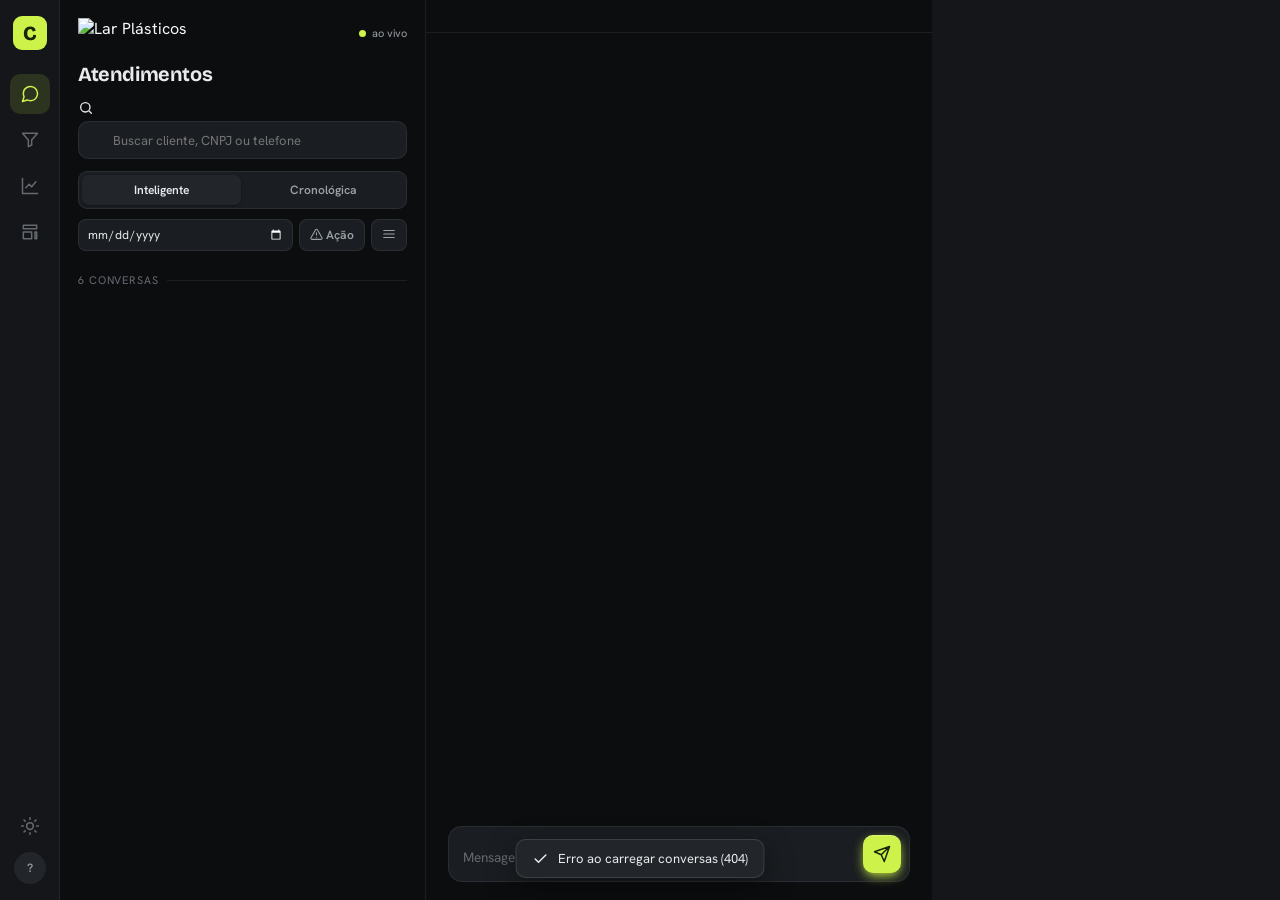
==== static/index.html @ ab8888f8 "Cortex: painel de vendas B2B com Ploomes, Neppo e copiloto IA Co-authored-by: Cursor <cursoragent@cu" ====
<!DOCTYPE html>
<html lang="pt-BR">
<head>
<meta charset="UTF-8">
<meta name="viewport" content="width=device-width, initial-scale=1.0">
<title>Cortex · Painel de Vendas</title>
<link rel="preconnect" href="https://fonts.googleapis.com">
<link rel="preconnect" href="https://fonts.gstatic.com" crossorigin>
<link href="https://fonts.googleapis.com/css2?family=Bricolage+Grotesque:opsz,wght@12..96,500;12..96,700;12..96,800&family=Hanken+Grotesk:wght@400;500;600;700&family=JetBrains+Mono:wght@400;500;700&display=swap" rel="stylesheet">
<style>
  :root{
    --bg:#0c0d0f; --surface:#141619; --surface-2:#1a1d21; --surface-3:#22262b;
    --border:rgba(255,255,255,.07); --border-2:rgba(255,255,255,.12);
    --text:#e9eaec; --dim:#9aa1a8; --faint:#646a71;
    --accent:#cdf24a; --accent-ink:#1a2406; --accent-dim:rgba(205,242,74,.13);
    --amber:#f5b84a; --amber-dim:rgba(245,184,74,.13);
    --slate:#7a828b; --slate-dim:rgba(122,130,139,.14);
    --bad:#f87171; --bad-dim:rgba(248,113,113,.13);
    --info:#8fd3fc; --bubble-in:#1d2125; --bubble-out:#283318;
    --r:10px; --r-lg:14px;
    --mono:'JetBrains Mono',ui-monospace,monospace;
    --ui:'Hanken Grotesk',system-ui,sans-serif;
    --disp:'Bricolage Grotesque',serif;
    --bg-grad:radial-gradient(900px 500px at 78% -8%, rgba(205,242,74,.05), transparent 60%);
    --shadow:0 10px 30px rgba(0,0,0,.4);
  }
  /* ---------- tema claro ---------- */
  [data-theme="light"]{
    --bg:#f3f5f7; --surface:#ffffff; --surface-2:#f1f3f5; --surface-3:#e6e9ec;
    --border:rgba(15,23,32,.10); --border-2:rgba(15,23,32,.18);
    --text:#171a1d; --dim:#566069; --faint:#8b949d;
    --accent:#4a9e2f; --accent-ink:#ffffff; --accent-dim:rgba(74,158,47,.14);
    --amber:#b9770b; --amber-dim:rgba(185,119,11,.14);
    --slate:#697079; --slate-dim:rgba(105,112,121,.14);
    --bad:#d23b34; --bad-dim:rgba(210,59,52,.12);
    --info:#1f7fb0; --bubble-in:#ffffff; --bubble-out:#dff2c9;
    --bg-grad:radial-gradient(900px 500px at 78% -8%, rgba(74,158,47,.08), transparent 60%);
    --shadow:0 10px 30px rgba(15,23,32,.14);
  }
  *{box-sizing:border-box;margin:0;padding:0}
  html,body{height:100%}
  body{
    font-family:var(--ui); background:var(--bg); color:var(--text);
    -webkit-font-smoothing:antialiased; overflow:hidden;
    background-image:var(--bg-grad);
    transition:background-color .2s, color .2s;
  }
  ::-webkit-scrollbar{width:9px;height:9px}
  ::-webkit-scrollbar-thumb{background:var(--surface-3);border-radius:9px;border:2px solid var(--bg)}
  ::-webkit-scrollbar-thumb:hover{background:#2f343a}
  button{font-family:inherit;cursor:pointer}
  svg.ic{vertical-align:-2px;flex-shrink:0}
  .sdot{display:inline-block;width:6px;height:6px;border-radius:50%;background:currentColor;margin-left:5px;vertical-align:1px;opacity:.6}

  .app{display:grid;grid-template-columns:60px 366px minmax(0,1fr) 348px;height:100vh}

  /* ---------- rail ---------- */
  .rail{background:var(--surface);border-right:1px solid var(--border);display:flex;flex-direction:column;align-items:center;padding:16px 0;gap:6px}
  .logo{width:34px;height:34px;border-radius:9px;background:var(--accent);color:var(--accent-ink);display:grid;place-items:center;font-family:var(--disp);font-weight:800;font-size:20px;margin-bottom:18px}
  .rail-btn{width:40px;height:40px;border-radius:10px;border:0;background:transparent;color:var(--faint);display:grid;place-items:center;font-size:20px;transition:.18s}
  .rail-btn:hover{background:var(--surface-2);color:var(--dim)}
  .rail-btn.on{background:var(--accent-dim);color:var(--accent)}
  .rail .spacer{flex:1}
  .rail .me{width:32px;height:32px;border-radius:50%;background:var(--surface-3);display:grid;place-items:center;font-size:12px;font-weight:600;color:var(--dim)}

  /* ---------- list column ---------- */
  .col{display:flex;flex-direction:column;min-height:0;border-right:1px solid var(--border)}
  .col-head{padding:18px 18px 12px}
  .logobar{display:flex;align-items:center;justify-content:space-between;margin-bottom:14px}
  .logo-img{height:30px;width:auto;object-fit:contain}
  [data-theme="dark"] .logo-img{filter:brightness(1.06)}
  .brand{display:flex;align-items:center;justify-content:space-between}
  .brand h1{font-family:var(--disp);font-weight:700;font-size:20px;letter-spacing:-.02em}
  .live{display:flex;align-items:center;gap:6px;font-size:11px;color:var(--dim)}
  .dot{width:7px;height:7px;border-radius:50%;background:var(--accent);box-shadow:0 0 0 0 var(--accent);animation:pulse 2.4s infinite}
  @keyframes pulse{0%{box-shadow:0 0 0 0 rgba(205,242,74,.5)}70%{box-shadow:0 0 0 7px rgba(205,242,74,0)}100%{box-shadow:0 0 0 0 rgba(205,242,74,0)}}
  .search{margin-top:14px;position:relative}
  .search i{position:absolute;left:11px;top:50%;transform:translateY(-50%);color:var(--faint);font-size:16px}
  .search input{width:100%;height:38px;background:var(--surface-2);border:1px solid var(--border);border-radius:var(--r);color:var(--text);font-family:inherit;font-size:13px;padding:0 12px 0 34px;outline:none;transition:.18s}
  .search input:focus{border-color:var(--border-2);background:var(--surface-3)}
  .seg{display:flex;gap:4px;margin-top:12px;background:var(--surface-2);padding:3px;border-radius:9px;border:1px solid var(--border)}
  .seg button{flex:1;height:30px;border:0;background:transparent;color:var(--dim);font-size:12px;font-weight:600;border-radius:7px;transition:.16s}
  .seg button.on{background:var(--surface-3);color:var(--text);box-shadow:0 1px 2px rgba(0,0,0,.3)}
  #kpibar{display:grid;grid-template-columns:1fr 1fr;gap:6px;margin-top:12px}
  #kpibar:empty{display:none}
  .kstat{background:var(--surface-2);border:1px solid var(--border);border-radius:8px;padding:7px 10px;transition:.15s}
  .kstat.click{cursor:pointer}
  .kstat.click:hover{border-color:var(--border-2);background:var(--surface-3)}
  .kstat .n{font-family:var(--mono);font-weight:700;font-size:15px}
  .kstat .k{font-size:10px;color:var(--faint);text-transform:uppercase;letter-spacing:.05em;margin-top:1px}

  /* dashboard */
  .dash-kpis{display:grid;grid-template-columns:repeat(4,1fr);gap:10px;margin-bottom:22px}
  .dash-kpis .kpi{padding:12px}
  .dash-kpis .n{font-size:20px}
  .dbar-row{display:grid;grid-template-columns:170px 1fr 96px;gap:12px;align-items:center;margin-bottom:9px;font-size:12.5px}
  .dbar-label{color:var(--dim);white-space:nowrap;overflow:hidden;text-overflow:ellipsis}
  .dbar-track{background:var(--surface-2);border-radius:6px;height:22px;overflow:hidden;position:relative}
  .dbar-fill{height:100%;background:linear-gradient(90deg,var(--accent-dim),var(--accent));display:flex;align-items:center;padding:0 8px;font-size:11px;color:var(--accent-ink);font-weight:700;border-radius:6px;min-width:fit-content}
  .dbar-fill.amber{background:linear-gradient(90deg,var(--amber-dim),var(--amber))}
  .dbar-fill.slate{background:linear-gradient(90deg,var(--slate-dim),var(--slate))}
  .dbar-val{font-family:var(--mono);font-weight:600;text-align:right;color:var(--text)}
  .dbar-n{font-family:var(--mono);color:var(--faint);font-size:11px}
  .dash-sec{font-family:var(--disp);font-size:14px;font-weight:600;margin:6px 0 14px;color:var(--text)}

  .col-meta{display:flex;align-items:center;gap:8px;padding:10px 18px 6px;font-size:11px;color:var(--faint);text-transform:uppercase;letter-spacing:.08em}
  .col-meta .ln{flex:1;height:1px;background:var(--border)}

  .list{flex:1;overflow-y:auto;padding:4px 10px 14px}
  .conv{position:relative;padding:12px 12px 12px 14px;border-radius:var(--r);cursor:pointer;transition:.15s;border:1px solid transparent}
  .conv:hover{background:var(--surface-2)}
  .conv.on{background:var(--surface-2);border-color:var(--border-2)}
  .conv.on::before{content:"";position:absolute;left:0;top:11px;bottom:11px;width:3px;border-radius:3px;background:var(--accent)}
  .conv .row1{display:flex;align-items:center;justify-content:space-between;gap:8px}
  .conv .name{font-weight:600;font-size:13.5px;letter-spacing:-.01em;white-space:nowrap;overflow:hidden;text-overflow:ellipsis}
  .conv .snippet{font-size:12px;color:var(--dim);margin:4px 0 7px;white-space:nowrap;overflow:hidden;text-overflow:ellipsis}
  .conv.awaiting .snippet{color:var(--text);font-weight:500}
  .chip.wait{background:var(--amber-dim);color:var(--amber)}
  .col-tools #action-btn.on{background:var(--amber-dim);border-color:var(--amber);color:var(--amber)}
  .rail-badge{position:absolute;top:4px;right:4px;min-width:16px;height:16px;border-radius:8px;background:var(--bad);color:#fff;font-size:9px;font-weight:700;display:grid;place-items:center;padding:0 3px}
  .rail-btn{position:relative}
  .assist-wrap{display:flex;flex-direction:column;gap:8px}
  .th-warn{font-size:11px;color:var(--amber);margin-top:2px}
  .conv .row3{display:flex;align-items:center;justify-content:space-between}
  .tag{font-size:10.5px;font-weight:600;padding:2px 8px;border-radius:6px;background:var(--surface-3);color:var(--dim);letter-spacing:.01em}
  .time{font-size:11px;color:var(--faint);font-family:var(--mono)}
  .score{font-family:var(--mono);font-weight:700;font-size:12.5px;padding:2px 8px;border-radius:7px;min-width:34px;text-align:center}
  .s-hi{background:var(--accent-dim);color:var(--accent)}
  .s-mid{background:var(--amber-dim);color:var(--amber)}
  .s-lo{background:var(--slate-dim);color:var(--slate)}

  /* chips de tag inteligente */
  .chips{display:flex;flex-wrap:wrap;gap:4px;margin:6px 0 7px}
  .chip{font-size:10px;font-weight:600;padding:2px 7px;border-radius:6px;background:var(--surface-3);color:var(--dim);white-space:nowrap;letter-spacing:.01em}
  .chip.ok{background:var(--accent-dim);color:var(--accent)}
  .chip.warn{background:var(--amber-dim);color:var(--amber)}
  .chip.bad{background:var(--bad-dim);color:var(--bad)}
  .chip.value{background:rgba(143,211,252,.14);color:var(--info)}
  .chip.stage{background:var(--slate-dim);color:var(--slate)}
  .chip.stale{background:var(--amber-dim);color:var(--amber)}
  .chip.info{background:rgba(143,211,252,.14);color:var(--info)}
  .conv .row3 .owner{display:flex;align-items:center;gap:5px;min-width:0;font-size:11px;color:var(--dim)}
  .conv .row3 .owner svg{flex-shrink:0;color:var(--faint)}
  .conv .row3 .owner span{white-space:nowrap;overflow:hidden;text-overflow:ellipsis;max-width:130px}
  .conv .row3 .dealval{font-family:var(--mono);font-size:11.5px;color:var(--faint);font-weight:600;white-space:nowrap}
  .chip.flt,.owner.flt{cursor:pointer}
  .chip.flt:hover{filter:brightness(1.25)}
  .owner.flt:hover span{color:var(--text);text-decoration:underline}
  #filter-bar{padding:0 18px}
  #filter-bar:empty{padding:0}
  .fchip{display:inline-flex;align-items:center;gap:6px;font-size:11.5px;color:var(--text);background:var(--accent-dim);border:1px solid var(--accent);border-radius:7px;padding:3px 4px 3px 10px;margin-bottom:6px}
  .fchip b{font-weight:700;color:var(--accent)}
  .fchip button{border:0;background:transparent;color:var(--accent);font-size:16px;line-height:1;cursor:pointer;padding:0 4px}

  /* ---------- conversation ---------- */
  .thread{display:flex;flex-direction:column;min-width:0;min-height:0;height:100vh;background:var(--bg)}
  .thread-head{display:flex;align-items:center;gap:12px;padding:16px 22px;border-bottom:1px solid var(--border)}
  .ava{width:40px;height:40px;border-radius:11px;background:var(--surface-3);display:grid;place-items:center;font-weight:700;font-size:14px;color:var(--dim);flex-shrink:0}
  .th-name{font-family:var(--disp);font-weight:600;font-size:17px;letter-spacing:-.01em}
  .th-sub{font-size:12px;color:var(--dim);margin-top:1px}
  .th-actions{margin-left:auto;display:flex;gap:8px;color:var(--faint)}
  .th-actions .rail-btn{width:34px;height:34px;font-size:18px}

  .msgs{flex:1;min-height:0;overflow-y:auto;padding:22px 22px 8px;display:flex;flex-direction:column;gap:12px}
  .day{align-self:center;font-size:11px;color:var(--faint);background:var(--surface);padding:3px 12px;border-radius:999px;border:1px solid var(--border)}
  .msg{max-width:74%;padding:9px 13px;font-size:13.5px;line-height:1.5;border-radius:14px;position:relative}
  .msg .t{font-size:10px;color:var(--faint);font-family:var(--mono);margin-top:4px;text-align:right}
  .in{align-self:flex-start;background:var(--bubble-in);border-bottom-left-radius:5px}
  .out{align-self:flex-end;background:var(--bubble-out);border-bottom-right-radius:5px;color:var(--text)}

  /* ---------- suggestion + composer ---------- */
  .compose{padding:0 22px 18px;flex-shrink:0}
  .sugg{border:1px solid var(--border-2);border-radius:var(--r-lg);background:linear-gradient(180deg,var(--surface-2),var(--surface));overflow:hidden;margin-bottom:12px;animation:rise .4s ease both}
  @keyframes rise{from{opacity:0;transform:translateY(8px)}to{opacity:1;transform:none}}
  .sugg-head{display:flex;align-items:center;gap:9px;padding:10px 14px;border-bottom:1px solid var(--border)}
  .sugg-head .ico{width:24px;height:24px;border-radius:7px;background:var(--accent-dim);color:var(--accent);display:grid;place-items:center;font-size:15px}
  .sugg-head .lab{font-size:11px;color:var(--dim)}
  .sugg-head .lab b{color:var(--text);font-weight:600}
  .conf{margin-left:auto;display:flex;align-items:center;gap:7px;font-size:10.5px;color:var(--faint);font-family:var(--mono)}
  .conf .bar{width:46px;height:5px;border-radius:3px;background:var(--surface-3);overflow:hidden}
  .conf .bar i{display:block;height:100%;background:var(--accent);border-radius:3px}
  .sugg-body{padding:12px 14px;font-size:13.5px;line-height:1.55}
  .sugg-body .src{font-size:10.5px;color:var(--faint);margin-top:8px;display:flex;align-items:center;gap:5px}
  .sugg-foot{display:flex;gap:8px;padding:0 14px 12px}
  .btn{height:32px;padding:0 14px;border-radius:8px;font-size:12.5px;font-weight:600;border:1px solid var(--border-2);background:var(--surface-3);color:var(--text);transition:.15s;display:inline-flex;align-items:center;gap:6px}
  .btn:hover{border-color:var(--dim)}
  .btn.primary{background:var(--accent);color:var(--accent-ink);border-color:var(--accent)}
  .btn.primary:hover{filter:brightness(1.08)}
  .btn.ghost{background:transparent}
  .btn:active{transform:scale(.97)}
  .no-sugg{font-size:12.5px;color:var(--faint);padding:11px 14px;border:1px dashed var(--border-2);border-radius:var(--r-lg);margin-bottom:12px;display:flex;align-items:center;gap:8px}
  /* copiloto IA */
  .ai-bar{display:flex;gap:6px;margin-bottom:10px;flex-wrap:wrap}
  .ai-btn{display:inline-flex;align-items:center;gap:6px;height:30px;padding:0 11px;border:1px solid var(--border-2);background:linear-gradient(180deg,var(--surface-2),var(--surface));color:var(--text);border-radius:8px;font-size:12px;font-weight:600}
  .ai-btn:hover{border-color:var(--accent)}
  .ai-btn .ic{color:var(--accent)}
  .ai-btn:disabled{opacity:.6}
  .ai-card{border:1px solid var(--border-2);border-radius:var(--r-lg);background:linear-gradient(180deg,var(--accent-dim),var(--surface));padding:11px 13px;margin-bottom:10px;font-size:13px;line-height:1.5;white-space:pre-wrap;animation:rise .35s ease both}
  .ai-card .ai-h{display:flex;align-items:center;gap:7px;font-size:11px;color:var(--dim);margin-bottom:6px;font-weight:600}
  .ai-card .ai-h .ic{color:var(--accent)}
  .ai-card .ai-x{margin-left:auto;border:0;background:transparent;color:var(--faint);cursor:pointer;font-size:15px}
  .ai-card .ai-acts{display:flex;gap:8px;margin-top:9px}
  .senti{display:inline-flex;align-items:center;gap:5px;font-size:10.5px;font-weight:600;padding:2px 8px;border-radius:6px}

  .composer{display:flex;align-items:flex-end;gap:10px;background:var(--surface-2);border:1px solid var(--border);border-radius:var(--r-lg);padding:8px 8px 8px 14px}
  .composer textarea{flex:1;background:transparent;border:0;outline:none;color:var(--text);font-family:inherit;font-size:13.5px;line-height:1.5;resize:none;max-height:120px;padding:6px 0}
  .composer textarea::placeholder{color:var(--faint)}
  .send{width:38px;height:38px;border-radius:10px;border:0;background:var(--accent);color:var(--accent-ink);display:grid;place-items:center;font-size:19px;transition:.15s;flex-shrink:0}
  .send:hover{filter:brightness(1.08)} .send:active{transform:scale(.95)}

  /* ---------- client 360 ---------- */
  .panel{background:var(--surface);overflow-y:auto;padding:20px 18px}
  .p-title{font-size:11px;text-transform:uppercase;letter-spacing:.1em;color:var(--faint);margin-bottom:14px;font-weight:600}
  .ring-wrap{display:flex;align-items:center;gap:16px;margin-bottom:18px}
  @property --ang{syntax:"<angle>";inherits:false;initial-value:0deg}
  .ring{width:86px;height:86px;border-radius:50%;display:grid;place-items:center;position:relative;flex-shrink:0;
    background:conic-gradient(var(--ring-col,var(--accent)) var(--ang), var(--surface-3) 0);
    animation:ringfill 1.15s cubic-bezier(.22,1,.36,1) forwards;
    box-shadow:0 8px 20px rgba(0,0,0,.38), 0 0 22px -6px var(--ring-col,transparent), inset 0 0 0 1px rgba(255,255,255,.05)}
  @keyframes ringfill{from{--ang:0deg} to{--ang:var(--target,0deg)}}
  .ring::before{content:"";position:absolute;inset:4px;border-radius:50%;pointer-events:none;z-index:2;
    background:radial-gradient(62% 46% at 50% 16%, rgba(255,255,255,.28), transparent 62%)}
  .ring .inner{width:66px;height:66px;border-radius:50%;position:relative;z-index:1;
    background:radial-gradient(125% 125% at 50% 28%, var(--surface-2), var(--surface));
    display:flex;flex-direction:column;align-items:center;justify-content:center;gap:1px;line-height:1;
    box-shadow:inset 0 2px 7px rgba(0,0,0,.5), inset 0 -1px 0 rgba(255,255,255,.04)}
  .ring .num{font-family:var(--mono);font-weight:700;font-size:22px;line-height:1}
  .ring .cap{font-size:9px;color:var(--faint);text-transform:uppercase;letter-spacing:.08em;margin-top:0}
  .ring-info .lvl{font-family:var(--disp);font-size:17px;font-weight:600}
  .ring-info .desc{font-size:12px;color:var(--dim);margin-top:2px;line-height:1.4}

  .breakdown{margin-bottom:20px}
  .bd{display:flex;align-items:center;justify-content:space-between;font-size:12px;padding:6px 0;border-bottom:1px solid var(--border)}
  .bd:last-child{border:0}
  .bd .l{color:var(--dim)}
  .bd .v{font-family:var(--mono);font-weight:600;color:var(--accent)}
  .bd .v.neg{color:var(--bad)}
  .bd-title{font-size:11px;text-transform:uppercase;letter-spacing:.06em;color:var(--faint);margin-bottom:6px;font-weight:600}

  .facts{background:var(--surface-2);border:1px solid var(--border);border-radius:var(--r);padding:4px 12px;margin-bottom:20px}
  .fact{display:flex;align-items:center;justify-content:space-between;font-size:12.5px;padding:9px 0;border-bottom:1px solid var(--border)}
  .fact:last-child{border:0}
  .fact .l{color:var(--dim);display:flex;align-items:center;gap:8px}
  .fact .l i{font-size:16px;color:var(--faint)}
  .fact .v{font-weight:600}

  .ord{display:flex;align-items:center;justify-content:space-between;padding:9px 0;border-bottom:1px solid var(--border);font-size:12px}
  .ord:last-child{border:0}
  .ord .code{font-family:var(--mono);color:var(--dim)}
  .ord .st{font-size:10.5px;font-weight:600;padding:2px 8px;border-radius:6px}
  .st-ok{background:var(--accent-dim);color:var(--accent)}
  .st-go{background:var(--amber-dim);color:var(--amber)}
  .ord .val{font-family:var(--mono);font-weight:600}

  /* toast */
  .toast{position:fixed;bottom:22px;left:50%;transform:translateX(-50%) translateY(20px);background:var(--surface-3);border:1px solid var(--border-2);color:var(--text);font-size:13px;padding:10px 16px;border-radius:10px;opacity:0;transition:.25s;pointer-events:none;display:flex;align-items:center;gap:9px;z-index:50;box-shadow:var(--shadow)}
  .toast.show{opacity:1;transform:translateX(-50%) translateY(0)}
  .toast i{color:var(--accent)}

  /* mídia no chat */
  .media-img{max-width:220px;max-height:240px;border-radius:8px;cursor:pointer;display:block}
  .media-audio{width:230px;height:36px}
  .media-doc{color:var(--accent);text-decoration:none;font-weight:600}
  .msg .cap{margin-top:5px;font-size:12.5px}
  /* mensagem automática (bot) + status */
  .msg.botmsg{opacity:.7}
  .botmark{font-size:9px;background:var(--surface-3);color:var(--faint);padding:1px 5px;border-radius:4px;margin-right:5px;text-transform:uppercase;letter-spacing:.04em}
  .mstat{margin-left:5px;font-weight:700}
  .mstat.sent{color:var(--accent)} .mstat.failed{color:var(--bad)} .mstat.sending{color:var(--faint)}
  .th-botbtn{height:30px;padding:0 10px;border:1px solid var(--border);background:var(--surface-2);color:var(--dim);border-radius:8px;font-size:11.5px;font-weight:600}
  .th-botbtn.on{background:var(--accent-dim);color:var(--accent);border-color:var(--accent)}
  /* avatar na lista + não-lidas */
  .cava{display:inline-grid;place-items:center;width:20px;height:20px;border-radius:5px;color:#fff;font-size:9px;font-weight:700;margin-right:7px;vertical-align:middle;flex-shrink:0}
  .conv .name{display:flex;align-items:center}
  .unread{background:var(--accent);color:var(--accent-ink);font-family:var(--mono);font-weight:700;font-size:10px;min-width:17px;height:17px;border-radius:9px;display:inline-grid;place-items:center;padding:0 4px;margin-right:6px}
  /* densidade compacta */
  .list.compact .conv{padding:8px 12px}
  .list.compact .chips,.list.compact .cava{display:none}
  .list.compact .snippet{margin:3px 0 4px}
  /* controles de negócio no painel */
  .deal-ctl{display:flex;gap:8px;margin-bottom:16px}
  .deal-ctl select{flex:1;min-width:0;height:34px;background:var(--surface-2);border:1px solid var(--border);border-radius:8px;color:var(--text);font-family:inherit;font-size:12px;padding:0 8px;outline:none}
  .deal-ctl .btn{height:34px;white-space:nowrap}
  /* toolbar da coluna */
  .col-tools{display:flex;gap:6px;margin-top:10px}
  .col-tools input[type=date]{flex:1;min-width:0;height:32px;background:var(--surface-2);border:1px solid var(--border);border-radius:8px;color:var(--text);font-family:inherit;font-size:12px;padding:0 8px;outline:none;color-scheme:dark}
  [data-theme="light"] .col-tools input[type=date]{color-scheme:light}
  .col-tools button{height:32px;padding:0 10px;border:1px solid var(--border);background:var(--surface-2);color:var(--dim);border-radius:8px;font-size:12px;font-weight:600;white-space:nowrap}
  .col-tools #action-btn:hover{color:var(--amber);border-color:var(--amber)}
  #saved-filters{display:flex;flex-wrap:wrap;gap:5px;padding:8px 0 0}
  #saved-filters:empty{display:none}
  .savedf{font-size:11px;color:var(--dim);background:var(--surface-2);border:1px solid var(--border);border-radius:6px;padding:2px 4px 2px 8px;cursor:pointer;display:inline-flex;align-items:center;gap:4px}
  .savedf b{color:var(--faint);font-weight:700;padding:0 3px}
  .fchip button#fsave{color:var(--amber)}
  /* fila SLA */
  .sla-row{display:grid;grid-template-columns:1fr auto auto;gap:12px;align-items:center;padding:9px 0;border-bottom:1px solid var(--border);font-size:12.5px;cursor:pointer}
  .sla-row:hover{background:var(--surface-2)}
  .sla-meta{font-size:11px;color:var(--faint);white-space:nowrap;overflow:hidden;text-overflow:ellipsis;max-width:240px}
  .th-back{display:none;width:34px;height:34px;border:0;background:var(--surface-2);color:var(--text);border-radius:9px;font-size:20px;margin-right:4px}
  /* conta + admin */
  .me{border:0;cursor:pointer;font-family:inherit}
  .me:hover{color:var(--text)}
  .usermenu{position:fixed;left:64px;bottom:16px;background:var(--surface);border:1px solid var(--border-2);border-radius:12px;box-shadow:var(--shadow);padding:6px;min-width:180px;display:none;z-index:70}
  .usermenu.show{display:block}
  .um-head{padding:8px 10px;border-bottom:1px solid var(--border);margin-bottom:4px}
  .um-head b{display:block;font-size:13px}
  .um-head span{font-size:11px;color:var(--faint)}
  .usermenu button{width:100%;text-align:left;border:0;background:transparent;color:var(--text);font-family:inherit;font-size:13px;padding:8px 10px;border-radius:8px}
  .usermenu button:hover{background:var(--surface-2)}
  #um-logout{color:var(--bad)}
  .sla-row.adm5{grid-template-columns:1fr 70px 60px 70px auto}
  .newuser{display:grid;grid-template-columns:1fr 1fr auto auto;gap:8px;align-items:center}
  .newuser input,.newuser select{height:36px;background:var(--surface-2);border:1px solid var(--border);border-radius:8px;color:var(--text);font-family:inherit;font-size:13px;padding:0 10px;outline:none;min-width:0}
  .newuser #nu-owner{grid-column:1/3}
  .urow{display:flex;align-items:center;gap:12px;padding:9px 0;border-bottom:1px solid var(--border);font-size:12.5px}
  .urow.off{opacity:.45}
  .urow .un{flex:1;min-width:0;white-space:nowrap;overflow:hidden;text-overflow:ellipsis}
  .urow .un i{color:var(--faint);font-style:normal}
  .urow .uid{font-family:var(--mono);color:var(--faint);font-size:11px}
  .urow .ua-toggle{height:26px;font-size:11px}
  .nu-hint{font-size:12px;color:var(--faint);margin-top:8px}
  .nu-hint a{color:var(--accent)}
  #admin-tabs button{font-size:12px}

  /* ---------- polish 3D / profundidade ---------- */
  .ring-wrap{perspective:700px}
  .ring{transition:transform .3s cubic-bezier(.22,1,.36,1)}
  .ring-wrap:hover .ring{transform:rotateX(10deg) rotateY(-10deg) scale(1.04)}
  .ring .num{text-shadow:0 1px 2px rgba(0,0,0,.4)}
  .score{box-shadow:inset 0 1px 0 rgba(255,255,255,.12), 0 1px 2px rgba(0,0,0,.22)}
  .ava{box-shadow:0 3px 9px rgba(0,0,0,.32), inset 0 1px 0 rgba(255,255,255,.18)}
  .cava{box-shadow:0 1px 3px rgba(0,0,0,.3), inset 0 1px 0 rgba(255,255,255,.18)}
  .ocard{transition:transform .16s ease, box-shadow .16s ease, border-color .16s ease}
  .ocard:hover{transform:translateY(-2px);box-shadow:0 10px 22px rgba(0,0,0,.28)}
  .kpi,.kstat{transition:transform .16s ease, box-shadow .16s ease, border-color .16s}
  .kpi:hover,.kstat.click:hover{transform:translateY(-2px);box-shadow:0 8px 18px rgba(0,0,0,.22)}
  .btn.primary{box-shadow:0 4px 12px -2px var(--accent), inset 0 1px 0 rgba(255,255,255,.25)}
  .send{box-shadow:0 4px 12px -2px var(--accent), inset 0 1px 0 rgba(255,255,255,.25)}
  [data-theme="light"] .ocard:hover{box-shadow:0 10px 22px rgba(15,23,32,.12)}
  [data-theme="light"] .kpi:hover,[data-theme="light"] .kstat.click:hover{box-shadow:0 8px 18px rgba(15,23,32,.1)}

  /* ---------- responsivo ---------- */
  @media(max-width:1100px){ .app{grid-template-columns:60px 320px minmax(0,1fr)} .panel{display:none} }
  @media(max-width:820px){
    .app{grid-template-columns:1fr}
    .rail{display:none} .col{border-right:0}
    .thread{display:none}
    body.show-thread .col{display:none}
    body.show-thread .thread{display:flex}
    body.show-thread .th-back{display:grid;place-items:center}
  }

  /* ---------- Cliente 360 enriquecido ---------- */
  .badge{display:inline-flex;align-items:center;gap:5px;font-size:11px;font-weight:600;padding:3px 9px;border-radius:7px;background:var(--surface-3);color:var(--dim)}
  .badge.ok{background:var(--accent-dim);color:var(--accent)}
  .badge.warn{background:var(--amber-dim);color:var(--amber)}
  .badge.bad{background:var(--bad-dim);color:var(--bad)}
  .kpis{display:grid;grid-template-columns:1fr 1fr;gap:8px;margin-bottom:18px}
  .commercial-kpis{grid-template-columns:1fr 1fr 1fr;margin-bottom:16px}
  .commercial-kpis .kpi-go .n{color:var(--amber)}
  .commercial-kpis .kpi-info .n{color:var(--info)}
  .commercial-kpis .kpi-ok .n{color:var(--accent)}
  .kpi{background:var(--surface-2);border:1px solid var(--border);border-radius:var(--r);padding:9px 11px}
  .kpi .n{font-family:var(--mono);font-weight:700;font-size:16px}
  .kpi .k{font-size:10.5px;color:var(--faint);text-transform:uppercase;letter-spacing:.06em;margin-top:2px}
  .ptabs{display:flex;gap:4px;margin:2px 0 14px;background:var(--surface-2);padding:3px;border-radius:9px;border:1px solid var(--border)}
  .ptabs button{flex:1;height:28px;border:0;background:transparent;color:var(--dim);font-size:11.5px;font-weight:600;border-radius:7px}
  .ptabs button.on{background:var(--surface-3);color:var(--text)}
  .loading{font-size:12px;color:var(--faint);padding:12px 2px}
  /* skeleton shimmer */
  .skel{border-radius:8px;background:linear-gradient(90deg,var(--surface-2) 25%,var(--surface-3) 37%,var(--surface-2) 63%);background-size:400% 100%;animation:shimmer 1.3s ease infinite}
  @keyframes shimmer{0%{background-position:100% 0}100%{background-position:-100% 0}}
  .skel-row{height:14px;margin:9px 0}
  .skel-card{height:64px;margin-bottom:9px}
  .skel-bubble{height:34px;width:60%;margin:10px 0;border-radius:14px}
  .skel-bubble.out{margin-left:auto;width:48%}
  /* barras de dashboard animadas */
  .dbar-fill{transition:width .85s cubic-bezier(.22,1,.36,1)}
  /* toast com ação (undo) */
  .toast .tact{margin-left:10px;background:var(--accent);color:var(--accent-ink);border:0;border-radius:6px;font-weight:700;font-size:12px;padding:3px 10px;cursor:pointer;font-family:inherit}

  .ocard{background:var(--surface-2);border:1px solid var(--border);border-radius:var(--r);padding:10px 12px;margin-bottom:8px}
  .ocard.open{border-left:3px solid var(--amber)}
  .ocard.done{border-left:3px solid var(--accent)}
  .ocard.late{border-left:3px solid var(--bad);background:linear-gradient(90deg,var(--bad-dim),var(--surface-2) 40%)}
  .ocard .stat.st-bad{background:var(--bad-dim);color:var(--bad)}
  .paytag{margin-top:7px;font-size:11.5px;color:var(--dim);background:var(--surface-3);display:inline-block;padding:3px 9px;border-radius:6px}
  .toppro{background:var(--surface-2);border:1px solid var(--border);border-radius:var(--r);padding:8px 12px;margin-bottom:20px}
  .toppro .tp-h{font-size:10.5px;color:var(--faint);text-transform:uppercase;letter-spacing:.06em;margin-bottom:6px}
  .toppro .tp{display:flex;justify-content:space-between;gap:8px;font-size:12px;padding:4px 0;border-bottom:1px solid var(--border)}
  .toppro .tp:last-child{border:0}
  .toppro .tp .nm{color:var(--dim);white-space:nowrap;overflow:hidden;text-overflow:ellipsis}
  .toppro .tp .q{font-family:var(--mono);color:var(--text);white-space:nowrap;font-size:11px}
  .ocard .top{display:flex;align-items:center;justify-content:space-between;gap:8px}
  .ocard .code{font-family:var(--mono);font-size:12px;color:var(--text);font-weight:600}
  .ocard .stat{font-size:10px;font-weight:700;padding:2px 7px;border-radius:6px;text-transform:uppercase;letter-spacing:.03em}
  .ocard .meta{display:flex;flex-wrap:wrap;gap:4px 12px;margin-top:7px;font-size:11.5px;color:var(--dim)}
  .ocard .meta b{color:var(--text);font-weight:600;font-family:var(--mono)}
  .ocard .val{font-family:var(--mono);font-weight:700;font-size:13px;color:var(--accent)}
  .ocard .items{margin-top:8px;border-top:1px solid var(--border);padding-top:7px;font-size:11.5px;color:var(--dim);display:none}
  .ocard .items.show{display:block}
  .ocard .li{display:flex;justify-content:space-between;gap:8px;padding:2px 0}
  .ocard .li .nm{white-space:nowrap;overflow:hidden;text-overflow:ellipsis}
  .ocard .toggle{font-size:11px;color:var(--faint);cursor:pointer;margin-top:6px;display:inline-flex;gap:4px;align-items:center}
  .ocard .hist{margin-top:7px;font-size:11px;color:var(--faint);line-height:1.5;max-height:78px;overflow:auto;border-top:1px dashed var(--border);padding-top:6px;white-space:pre-wrap}

  /* timeline */
  .tl{position:relative;padding-left:18px}
  .tl::before{content:"";position:absolute;left:5px;top:4px;bottom:4px;width:1px;background:var(--border-2)}
  .tlx{position:relative;margin-bottom:13px}
  .tlx::before{content:"";position:absolute;left:-16px;top:3px;width:9px;height:9px;border-radius:50%;background:var(--surface-3);border:2px solid var(--bg)}
  .tlx.wa::before{background:var(--accent)}
  .tlx.email::before{background:var(--info)}
  .tlx .h{display:flex;justify-content:space-between;gap:8px;font-size:11px}
  .tlx .h .ti{font-weight:600;color:var(--text)}
  .tlx .h .dt{color:var(--faint);font-family:var(--mono);white-space:nowrap}
  .tlx .c{font-size:12px;color:var(--dim);margin-top:2px;line-height:1.45}
  .note-add{display:flex;gap:8px;margin-bottom:16px;align-items:center}
  .note-add select{height:36px;background:var(--surface-2);border:1px solid var(--border);border-radius:8px;color:var(--text);font-family:inherit;font-size:12.5px;padding:0 8px;outline:none}
  .note-add input{flex:1;height:36px;background:var(--surface-2);border:1px solid var(--border);border-radius:8px;color:var(--text);font-family:inherit;font-size:13px;padding:0 12px;outline:none}
  .note-add input:focus{border-color:var(--border-2)}
  .note-add .btn{height:36px}
  .note-types{display:flex;gap:2px;background:var(--surface-2);border:1px solid var(--border);border-radius:8px;padding:2px}
  .note-types button{width:30px;height:30px;border:0;background:transparent;color:var(--faint);border-radius:6px;display:grid;place-items:center}
  .note-types button.on{background:var(--surface-3);color:var(--accent)}

  /* botão de ação grande no painel */
  .panel-cta{display:flex;gap:8px;margin:4px 0 16px}
  .panel-cta .btn{flex:1;justify-content:center;height:36px}

  /* thread: toggle conversa/histórico */
  .th-toggle{display:flex;gap:4px;background:var(--surface-2);padding:3px;border-radius:8px;border:1px solid var(--border)}
  .th-toggle button{height:26px;padding:0 11px;border:0;background:transparent;color:var(--dim);font-size:11.5px;font-weight:600;border-radius:6px}
  .th-toggle button.on{background:var(--surface-3);color:var(--text)}

  /* ---------- modal ---------- */
  .overlay{position:fixed;inset:0;background:rgba(0,0,0,.6);backdrop-filter:blur(3px);display:none;align-items:center;justify-content:center;z-index:60;padding:24px}
  .overlay.show{display:flex}
  .modal{background:var(--surface);border:1px solid var(--border-2);border-radius:var(--r-lg);width:min(640px,100%);max-height:88vh;overflow:auto;box-shadow:0 24px 60px rgba(0,0,0,.5)}
  .modal-head{display:flex;align-items:center;justify-content:space-between;padding:16px 20px;border-bottom:1px solid var(--border);position:sticky;top:0;background:var(--surface)}
  .modal-head h3{font-family:var(--disp);font-size:17px;font-weight:600}
  .modal-head .x{width:30px;height:30px;border:0;background:var(--surface-2);color:var(--dim);border-radius:8px;font-size:18px}
  .modal-body{padding:18px 20px}
  .seg.kind{margin:0 0 16px}
  .field{margin-bottom:12px}
  .field label{display:block;font-size:11px;color:var(--faint);text-transform:uppercase;letter-spacing:.06em;margin-bottom:5px}
  .field input,.field textarea{width:100%;background:var(--surface-2);border:1px solid var(--border);border-radius:8px;color:var(--text);font-family:inherit;font-size:13px;padding:8px 10px;outline:none}
  .field input:focus{border-color:var(--border-2)}
  .prodres{border:1px solid var(--border);border-radius:8px;margin-top:6px;max-height:170px;overflow:auto;display:none}
  .prodres.show{display:block}
  .prodres .pr{display:flex;justify-content:space-between;gap:8px;padding:8px 10px;cursor:pointer;font-size:12.5px;border-bottom:1px solid var(--border)}
  .prodres .pr:hover{background:var(--surface-2)}
  .prodres .pr .c{font-family:var(--mono);color:var(--faint);font-size:11px}
  .lines{margin:6px 0 10px}
  .line{display:grid;grid-template-columns:1fr 64px 92px 92px 28px;gap:8px;align-items:center;padding:7px 0;border-bottom:1px solid var(--border);font-size:12.5px}
  .line .nm{white-space:nowrap;overflow:hidden;text-overflow:ellipsis}
  .line .nm small{display:block;color:var(--faint);font-family:var(--mono);font-size:10.5px}
  .line input{width:100%;background:var(--surface-2);border:1px solid var(--border);border-radius:6px;color:var(--text);font-family:var(--mono);font-size:12px;padding:5px 6px;text-align:right;outline:none}
  .line .rm{border:0;background:transparent;color:var(--faint);font-size:16px;cursor:pointer}
  .line .lt{font-family:var(--mono);text-align:right;color:var(--text)}
  .doc-total{display:flex;justify-content:space-between;align-items:center;padding:12px 0 4px;font-size:14px;border-top:1px solid var(--border-2);margin-top:4px}
  .doc-total b{font-family:var(--mono);font-size:18px;color:var(--accent)}
  .preview-box{background:var(--surface-2);border:1px solid var(--border);border-radius:8px;padding:12px;margin-top:12px;font-size:12px;color:var(--dim);line-height:1.5}
  .preview-box .warn{color:var(--amber);font-weight:600;display:flex;gap:6px;margin-bottom:8px}
  .modal-foot{display:flex;gap:8px;justify-content:flex-end;padding:14px 20px;border-top:1px solid var(--border);position:sticky;bottom:0;background:var(--surface)}

  /* templates */
  .tpl-help{font-size:11.5px;color:var(--dim);background:var(--surface-2);border:1px solid var(--border);border-radius:8px;padding:10px 12px;margin-bottom:16px;line-height:1.9}
  .tpl-help code{background:var(--surface-3);color:var(--accent);padding:1px 6px;border-radius:5px;font-family:var(--mono);font-size:11px}
  .tpl-item{border:1px solid var(--border);border-radius:var(--r);padding:12px;margin-bottom:12px;background:var(--surface-2)}
  .tpl-h{display:flex;align-items:center;gap:8px;margin-bottom:8px;font-size:13px}
  .tpl-ta{width:100%;background:var(--surface);border:1px solid var(--border);border-radius:8px;color:var(--text);font-family:inherit;font-size:13px;line-height:1.5;padding:9px 11px;outline:none;resize:vertical}
  .tpl-ta:focus{border-color:var(--border-2)}
  .tpl-actions{display:flex;justify-content:flex-end;gap:8px;margin-top:8px}
  .tpl-actions .btn{height:30px;font-size:12px}
</style>
<script>
  // aplica o tema salvo antes de renderizar (evita flash)
  (function(){ try{ document.documentElement.dataset.theme = localStorage.getItem("cortex-theme") || "dark"; }catch(e){} })();
</script>
</head>
<body>
<div class="app">

  <!-- rail -->
  <nav class="rail">
    <div class="logo">C</div>
    <button class="rail-btn on" id="rail-inbox" title="Conversas" aria-label="Conversas"><svg width="20" height="20" viewBox="0 0 24 24" fill="none" stroke="currentColor" stroke-width="1.8" stroke-linecap="round" stroke-linejoin="round"><path d="M21 11.5a8.38 8.38 0 0 1-.9 3.8 8.5 8.5 0 0 1-7.6 4.7 8.38 8.38 0 0 1-3.8-.9L3 21l1.9-5.7a8.38 8.38 0 0 1-.9-3.8 8.5 8.5 0 0 1 4.7-7.6 8.38 8.38 0 0 1 3.8-.9h.5a8.48 8.48 0 0 1 8 8v.5z"/></svg></button>
    <button class="rail-btn" title="Funil" aria-label="Funil"><svg width="20" height="20" viewBox="0 0 24 24" fill="none" stroke="currentColor" stroke-width="1.8" stroke-linecap="round" stroke-linejoin="round"><path d="M3 4h18l-7 8v6l-4 2v-8L3 4z"/></svg></button>
    <button class="rail-btn" title="Métricas" aria-label="Métricas"><svg width="20" height="20" viewBox="0 0 24 24" fill="none" stroke="currentColor" stroke-width="1.8" stroke-linecap="round" stroke-linejoin="round"><path d="M3 3v18h18M7 14l4-4 3 3 5-6"/></svg></button>
    <button class="rail-btn" title="Templates" aria-label="Templates"><svg width="20" height="20" viewBox="0 0 24 24" fill="none" stroke="currentColor" stroke-width="1.8" stroke-linecap="round" stroke-linejoin="round"><path d="M4 4h16v4H4zM4 12h10v8H4zM18 12h2v8h-2z"/></svg></button>
    <button class="rail-btn" id="rail-admin" title="Admin" aria-label="Admin" style="display:none"><svg width="20" height="20" viewBox="0 0 24 24" fill="none" stroke="currentColor" stroke-width="1.8" stroke-linecap="round" stroke-linejoin="round"><path d="M3 3v18h18M8 17V9M13 17V5M18 17v-6"/></svg></button>
    <div class="spacer"></div>
    <button class="rail-btn" id="theme-toggle" title="Tema" aria-label="Alternar tema"></button>
    <button class="me" id="me-btn" title="Conta">··</button>
  </nav>

  <!-- list -->
  <section class="col">
    <div class="col-head">
      <div class="logobar">
        <img src="/logo.png" alt="Lar Plásticos" class="logo-img">
        <span class="live"><span class="dot"></span> ao vivo</span>
      </div>
      <div class="brand">
        <h1>Atendimentos</h1>
      </div>
      <div class="search">
        <svg width="16" height="16" viewBox="0 0 24 24" fill="none" stroke="currentColor" stroke-width="2" stroke-linecap="round"><circle cx="11" cy="11" r="7"/><path d="m20 20-3-3"/></svg>
        <input id="q" placeholder="Buscar cliente, CNPJ ou telefone">
      </div>
      <div class="seg">
        <button id="seg-smart" class="on">Inteligente</button>
        <button id="seg-chrono">Cronológica</button>
      </div>
      <div id="kpibar"></div>
      <div class="col-tools">
        <input type="date" id="day-picker" title="Filtrar por data de criação">
        <button id="action-btn" title="Fila de ação (SLA)"><svg width="13" height="13" viewBox="0 0 24 24" fill="none" stroke="currentColor" stroke-width="2" stroke-linecap="round" stroke-linejoin="round" style="vertical-align:-2px"><path d="M10.3 3.3 1.8 18a2 2 0 0 0 1.7 3h16.9a2 2 0 0 0 1.7-3L13.7 3.3a2 2 0 0 0-3.4 0z"/><path d="M12 9v4M12 17h.01"/></svg> Ação</button>
        <button id="density-btn" title="Densidade da lista"><svg width="14" height="14" viewBox="0 0 24 24" fill="none" stroke="currentColor" stroke-width="2" stroke-linecap="round" style="vertical-align:-2px"><path d="M3 6h18M3 12h18M3 18h18"/></svg></button>
      </div>
      <div id="saved-filters"></div>
    </div>
    <div class="col-meta"><span id="count">6 conversas</span><span class="ln"></span></div>
    <div id="filter-bar"></div>
    <div class="list" id="list"></div>
  </section>

  <!-- conversation -->
  <section class="thread">
    <div class="thread-head" id="thread-head"></div>
    <div class="msgs" id="msgs"></div>
    <div class="compose">
      <div class="assist-wrap">
        <div id="ai-slot"></div>
        <div id="sugg-slot"></div>
      </div>
      <div class="composer">
        <textarea id="input" rows="1" placeholder="Mensagem via WhatsApp…"></textarea>
        <button class="send" id="send" aria-label="Enviar">
          <svg width="18" height="18" viewBox="0 0 24 24" fill="none" stroke="currentColor" stroke-width="2" stroke-linecap="round" stroke-linejoin="round"><path d="M22 2 11 13M22 2l-7 20-4-9-9-4 20-7z"/></svg>
        </button>
      </div>
    </div>
  </section>

  <!-- client 360 -->
  <aside class="panel" id="panel"></aside>

</div>

<!-- modal: novo pedido / cotação -->
<div class="overlay" id="overlay">
  <div class="modal">
    <div class="modal-head">
      <h3 id="doc-title">Nova cotação</h3>
      <button class="x" id="doc-close" aria-label="Fechar">×</button>
    </div>
    <div class="modal-body">
      <div class="seg kind" id="doc-kind">
        <button data-kind="quote" class="on">Cotação</button>
        <button data-kind="order">Pedido</button>
      </div>
      <div class="field">
        <label>Cliente</label>
        <input id="doc-client" disabled>
      </div>
      <div class="field">
        <label>Adicionar produto (código ou nome)</label>
        <input id="doc-prod" placeholder="Ex.: 13891 ou contentor" autocomplete="off">
        <div class="prodres" id="doc-prodres"></div>
      </div>
      <div class="lines" id="doc-lines"></div>
      <div class="doc-total"><span>Total</span><b id="doc-total">R$ 0,00</b></div>
      <div class="field" style="margin-top:12px">
        <label>Observações internas</label>
        <textarea id="doc-notes" rows="2" placeholder="opcional"></textarea>
      </div>
      <div class="preview-box" id="doc-preview" style="display:none"></div>
    </div>
    <div class="modal-foot">
      <button class="btn ghost" id="doc-cancel">Cancelar</button>
      <button class="btn" id="doc-preview-btn">Pré-visualizar</button>
      <button class="btn primary" id="doc-confirm" style="display:none">Confirmar e criar</button>
    </div>
  </div>
</div>

<!-- overlay: dashboard (Funil / Métricas) -->
<div class="overlay" id="dash-overlay">
  <div class="modal" style="width:min(880px,100%)">
    <div class="modal-head">
      <h3 id="dash-title">Funil</h3>
      <button class="x" id="dash-close" aria-label="Fechar">×</button>
    </div>
    <div class="modal-body" id="dash-body"></div>
  </div>
</div>

<!-- overlay: atribuir vendedor -->
<div class="overlay" id="assign-overlay">
  <div class="modal" style="width:min(440px,100%)">
    <div class="modal-head"><h3>Atribuir vendedor</h3><button class="x" id="assign-close" aria-label="Fechar">×</button></div>
    <div class="modal-body">
      <div class="field"><input id="assign-search" placeholder="Buscar vendedor…" autocomplete="off"></div>
      <div class="prodres show" id="assign-list" style="max-height:320px"></div>
    </div>
  </div>
</div>

<!-- overlay: templates editáveis -->
<div class="overlay" id="tpl-overlay">
  <div class="modal" style="width:min(720px,100%)">
    <div class="modal-head">
      <h3>Templates de resposta</h3>
      <button class="x" id="tpl-close" aria-label="Fechar">×</button>
    </div>
    <div class="modal-body" id="tpl-body"></div>
  </div>
</div>

<!-- overlay: módulo Admin -->
<div class="overlay" id="admin-overlay">
  <div class="modal" style="width:min(920px,100%)">
    <div class="modal-head">
      <h3>Administração</h3>
      <button class="x" id="admin-close" aria-label="Fechar">×</button>
    </div>
    <div class="seg kind" id="admin-tabs" style="margin:14px 20px 0">
      <button data-at="visao" class="on">Visão geral</button>
      <button data-at="vendedores">Vendedores</button>
      <button data-at="usuarios">Usuários &amp; acesso</button>
      <button data-at="whatsapp">WhatsApp</button>
    </div>
    <div class="modal-body" id="admin-body"></div>
  </div>
</div>

<!-- menu do usuário -->
<div class="usermenu" id="usermenu">
  <div class="um-head"><b id="um-name"></b><span id="um-role"></span></div>
  <button id="um-pwd">Trocar senha</button>
  <button id="um-logout">Sair</button>
</div>

<div class="toast" id="toast"></div>

<script>
/* ============================================================
   CORTEX · PAINEL DE VENDAS  — protótipo de front
   Lista e painel consomem a API /api/... (Ploomes + Neppo no backend).
   ============================================================ */

/* ------------------------------------------------------------
   1) DADOS — API backend (Ploomes + Neppo)
   ------------------------------------------------------------ */
let DATA = [];
let state = { activeId: null, mode: "smart", query: "", panelTab: "pedidos", threadView: "conversa", filter: null,
  hideBot: (()=>{try{return !!localStorage.getItem("cortex-hidebot")}catch(e){return false}})(),
  density: (()=>{try{return localStorage.getItem("cortex-density")||"comfortable"}catch(e){return "comfortable"}})() };
const clientCache = {};
const unread = {};            // {convId: nº de mensagens novas não vistas}
let sseOn = false;

/* ---------- não-lidas (marca/limpa por conversa) ---------- */
function lastSig(c){ const m=(c.messages||[]); return m.length? (m[m.length-1].f+"|"+m[m.length-1].t+"|"+m[m.length-1].h):""; }
async function markSeen(c){
  const sig=lastSig(c);
  try{ localStorage.setItem("cortex-seen-"+c.id, sig); }catch(e){}
  try{
    await fetch(`/api/conversations/${encodeURIComponent(c.id)}/seen`,{
      method:"POST", headers:{"Content-Type":"application/json"},
      body:JSON.stringify({sig}),
    });
  }catch(e){}
  if(unread[c.id]){ delete unread[c.id]; updateRailUnread(); renderList(); }
}
function bumpUnread(convId){
  if(convId===state.activeId && state.threadView==="conversa") return;
  unread[convId]=(unread[convId]||0)+1; updateRailUnread(); renderList();
  const c=DATA.find(x=>x.id===convId); if(c) toast(`Nova mensagem · ${c.name}`);
}

/* helpers de exibição */
const esc = s => String(s==null?"":s).replace(/[&<>"]/g, ch=>({"&":"&amp;","<":"&lt;",">":"&gt;",'"':"&quot;"}[ch]));
const fmtQty = q => { const n=Number(q); return Number.isFinite(n)?(n%1?n.toFixed(2):n):q; };
function fmtDate(d){
  if(!d) return "";
  const s=String(d);
  if(/^\d{2}\/\d{2}/.test(s)) return s;                 // já dd/mm
  const m=s.match(/^(\d{4})-(\d{2})-(\d{2})/);
  if(m) return `${m[3]}/${m[2]}/${m[1].slice(2)}`;
  return s.slice(0,16).replace("T"," ");
}
function avatarColor(name){
  let h=0; const s=String(name||"");
  for(let i=0;i<s.length;i++) h=(h*31+s.charCodeAt(i))%360;
  const light=document.documentElement.dataset.theme==="light";
  return `hsl(${h} 42% ${light?"52%":"40%"})`;
}
function countUp(el, to, ms=950){
  if(!el) return; to=Number(to)||0; let start=null;
  function step(t){ if(start==null) start=t; const k=Math.min(1,(t-start)/ms);
    el.textContent=Math.round(to*(1-Math.pow(1-k,3))); if(k<1) requestAnimationFrame(step); }
  requestAnimationFrame(step);
}

/* ícones SVG (substituem emojis — visual profissional) */
const _svg=(p,sz=14)=>`<svg class="ic" width="${sz}" height="${sz}" viewBox="0 0 24 24" fill="none" stroke="currentColor" stroke-width="2" stroke-linecap="round" stroke-linejoin="round">${p}</svg>`;
const IC={
  user:_svg('<circle cx="12" cy="8" r="4"/><path d="M4 21a8 8 0 0 1 16 0"/>'),
  tag:_svg('<path d="M20.6 13.4 13.4 20.6a2 2 0 0 1-2.8 0L3 13V3h10l7.6 7.6a2 2 0 0 1 0 2.8z"/><circle cx="7.5" cy="7.5" r="1.2"/>'),
  search:_svg('<circle cx="11" cy="11" r="7"/><path d="m20 20-3-3"/>'),
  bot:_svg('<rect x="4" y="8" width="16" height="12" rx="2"/><path d="M12 8V5M9 14h.01M15 14h.01M2 13v2M22 13v2"/>'),
  alert:_svg('<path d="M10.3 3.3 1.8 18a2 2 0 0 0 1.7 3h16.9a2 2 0 0 0 1.7-3L13.7 3.3a2 2 0 0 0-3.4 0z"/><path d="M12 9v4M12 17h.01"/>'),
  rows:_svg('<path d="M3 6h18M3 12h18M3 18h18"/>'),
  star:_svg('<path d="M12 3l2.5 6.5L21 10l-5 4.5L17.5 21 12 17.3 6.5 21 8 14.5 3 10l6.5-.5z"/>'),
  clip:_svg('<path d="M21 8l-9.5 9.5a3.5 3.5 0 0 1-5-5L15 3a2.5 2.5 0 0 1 3.5 3.5L9 16"/>'),
  check:_svg('<path d="M20 6 9 17l-5-5"/>'),
  x:_svg('<path d="M18 6 6 18M6 6l12 12"/>'),
  card:_svg('<rect x="2" y="5" width="20" height="14" rx="2"/><path d="M2 10h20"/>'),
  chevron:_svg('<path d="m6 9 6 6 6-6"/>',12),
  note:_svg('<path d="M14 2H6a2 2 0 0 0-2 2v16a2 2 0 0 0 2 2h12a2 2 0 0 0 2-2V8z"/><path d="M14 2v6h6M9 13h6M9 17h4"/>'),
  chat:_svg('<path d="M21 11.5a8.5 8.5 0 0 1-12.3 7.6L3 21l1.9-5.7A8.5 8.5 0 1 1 21 11.5z"/>'),
  mail:_svg('<rect x="2" y="4" width="20" height="16" rx="2"/><path d="m2 6 10 7 10-7"/>'),
  snail:_svg('<circle cx="9" cy="14" r="5"/><path d="M14 14a5 5 0 0 1 5-5V5M9 14h.01M17 5l2-2"/>'),
  spark:_svg('<path d="M12 3l1.9 5.8L20 9l-4.6 3.5L17 18l-5-3.2L7 18l1.6-5.5L4 9l6.1-.2L12 3z"/>'),
  target:_svg('<circle cx="12" cy="12" r="9"/><circle cx="12" cy="12" r="4"/><circle cx="12" cy="12" r="1"/>'),
};

const URL_DAY = new URLSearchParams(location.search).get("day") || "";
async function loadConversations(){
  const q = encodeURIComponent(state.query || "");
  const day = state.day ? `&day=${encodeURIComponent(state.day)}` : "";
  const r = await fetch(`/api/conversations?mode=${state.mode}&q=${q}${day}`);
  if(!r.ok){
    let msg = "Erro ao carregar conversas (" + r.status + ")";
    try{ const j = await r.json(); if(j.detail) msg = j.detail; }catch(_){}
    throw new Error(msg);
  }
  DATA = await r.json();
  DATA.forEach(c=>{
    const ib=c.inbox||{};
    if(ib.unread>0) unread[c.id]=ib.unread;
  });
  if(DATA.length && !DATA.some(c => c.id === state.activeId))
    state.activeId = DATA[0].id;
  updateRailUnread();
}

const norm = s => s.toLowerCase().normalize("NFD").replace(/[\u0300-\u036f]/g,"");

/* ------------------------------------------------------------
   2) SCORE
   ------------------------------------------------------------ */
const scoreOf = c => Math.max(0, Math.min(100, c.score.reduce((a,b)=>a+b.p,0)));
const scoreClass = v => v>=60 ? "s-hi" : v>=30 ? "s-mid" : "s-lo";
const scoreColor = v => v>=60 ? "var(--accent)" : v>=30 ? "var(--amber)" : "var(--slate)";
const scoreLevel = v => v>=60 ? "Prioridade alta" : v>=30 ? "Prioridade média" : "Prioridade baixa";
const lastSnippet = c => {
  const ib=c.inbox||{};
  const prev=(ib.preview||"").trim();
  if(prev && prev!=="—") return prev;
  const m=c.messages?.[c.messages.length-1];
  if(m && m.t) return (m.f==="out"?"Você: ":"")+m.t;
  if(c.stage) return c.stage;
  if(c.deal_value) return `Negócio · R$ ${c.deal_value}`;
  return "";
};
const lastIntentTag = () => "—";
function fmtDayLabel(iso){
  if(!iso) return "";
  const today=new Date().toISOString().slice(0,10);
  const d=new Date(iso+"T12:00:00");
  const yest=new Date(); yest.setDate(yest.getDate()-1);
  const ys=yest.toISOString().slice(0,10);
  if(iso===today) return "Hoje";
  if(iso===ys) return "Ontem";
  return d.toLocaleDateString("pt-BR",{day:"2-digit",month:"short"});
}
function updateRailUnread(){
  const n=Object.values(unread).reduce((a,b)=>a+(Number(b)||0),0);
  const btn=document.getElementById("rail-inbox");
  if(!btn) return;
  let b=btn.querySelector(".rail-badge");
  if(n>0){
    if(!b){ b=document.createElement("span"); b.className="rail-badge"; btn.appendChild(b); }
    b.textContent=n>9?"9+":n;
  } else if(b) b.remove();
}
/* tags de reserva quando o backend não mandou (mock antigo / sem dados) */
function fallbackTags(c){
  const out=[]; const v=scoreOf(c);
  out.push({l:v>=60?"Prioridade alta":v>=30?"Prioridade média":"Prioridade baixa", k:v>=60?"ok":v>=30?"warn":"info"});
  const it=lastIntentTag(c); if(it && it!=="—") out.push({l:it,k:"stage"});
  return out;
}

/* ------------------------------------------------------------
   5) ESTADO + RENDER
   ------------------------------------------------------------ */

function filtered(){
  let arr = DATA.filter(c=>{
    if(!state.query) return true;
    const q = norm(state.query);
    return norm(c.name).includes(q)||norm(c.contact).includes(q)||c.phone.includes(state.query)||c.cnpj.includes(state.query);
  });
  if(state.filter){
    const f=state.filter;
    arr = arr.filter(c=>{
      if(f.type==="owner") return (c.owner||"")===f.value;
      if(f.type==="tag") return (c.tags||[]).some(t=>t.l===f.value);
      if(f.type==="pred") return f.value==="inativo"?isInativo(c):f.value==="negoc"?inNegoc(c):true;
      return true;
    });
  }
  return arr;
}
function setFilter(type,value){
  state.filter = (state.filter && state.filter.type===type && state.filter.value===value)
    ? null : {type,value};
  renderList();
}
function renderFilterBar(){
  const bar=document.getElementById("filter-bar"); if(!bar) return;
  if(!state.filter){ bar.innerHTML=""; return; }
  const f=state.filter;
  const predLabel={inativo:"Inativos",negoc:"Em negociação"};
  const label = f.type==="pred" ? (predLabel[f.value]||f.value) : f.value;
  const ico = f.type==="owner"?IC.user:f.type==="pred"?IC.search:IC.tag;
  bar.innerHTML=`<span class="fchip">${ico} <b>${esc(label)}</b><button id="fsave" title="Salvar filtro">${IC.star}</button><button id="fx" aria-label="limpar">×</button></span>`;
  document.getElementById("fx").onclick=()=>{ state.filter=null; renderList(); };
  document.getElementById("fsave").onclick=saveCurrentFilter;
}

function renderList(){
  const arr = filtered();
  const dayTxt = URL_DAY ? ` · criados em ${URL_DAY.split("-").reverse().slice(0,2).join("/")}` : "";
  document.getElementById("count").textContent = arr.length + (arr.length===1?" conversa":" conversas") + dayTxt;
  const el = document.getElementById("list");
  el.className = "list" + (state.density==="compact"?" compact":"");
  const ownerIco = `<svg width="12" height="12" viewBox="0 0 24 24" fill="none" stroke="currentColor" stroke-width="2" stroke-linecap="round" stroke-linejoin="round"><circle cx="12" cy="8" r="4"/><path d="M4 21a8 8 0 0 1 16 0"/></svg>`;
  el.innerHTML = arr.map(c=>{
    const v = scoreOf(c);
    const tags = (c.tags && c.tags.length) ? c.tags : fallbackTags(c);
    const chips = tags.map(t=>`<span class="chip ${t.k||""} flt" data-ft="tag" data-fv="${esc(t.l)}">${esc(t.l)}</span>`).join("");
    const ib=c.inbox||{};
    const sub = lastSnippet(c) || c.stage || "";
    const unN = unread[c.id] || ib.unread || 0;
    const un = unN ? `<span class="unread">${unN}</span>` : "";
    const wait = ib.awaiting ? `<span class="chip wait">Aguardando</span>` : "";
    return `<div class="conv ${c.id===state.activeId?"on":""} ${ib.awaiting?"awaiting":""}" data-id="${c.id}">
      <div class="row1">
        <span class="name"><span class="cava" style="background:${avatarColor(c.name)}">${esc(c.initials||"?")}</span>${esc(c.name)}</span>
        ${un}<span class="score ${scoreClass(v)}">${v}</span>
      </div>
      ${(chips||wait)?`<div class="chips">${chips}${wait}</div>`:""}
      ${sub?`<div class="snippet">${esc(sub)}</div>`:""}
      <div class="row3">
        ${c.owner?`<span class="owner flt" data-ft="owner" data-fv="${esc(c.owner)}">${ownerIco}<span>${esc(c.owner)}</span></span>`:`<span class="owner"></span>`}
        ${c.deal_value?`<span class="dealval">R$ ${esc(c.deal_value)}</span>`:`<span class="time">${c.messages?.length ? c.messages[c.messages.length-1].h : ""}</span>`}
      </div>
    </div>`;
  }).join("");
  el.querySelectorAll(".conv").forEach(n=>n.onclick=()=>{ state.activeId=n.dataset.id; if(window.innerWidth<=820) document.body.classList.add("show-thread"); renderAll(); });
  el.querySelectorAll(".flt").forEach(n=>n.onclick=e=>{ e.stopPropagation(); setFilter(n.dataset.ft, n.dataset.fv); });
  renderFilterBar();
  updateRailUnread();
}

function renderThread(){
  stopThreadPoll();
  const c = DATA.find(x=>x.id===state.activeId);
  if(!c){ document.getElementById("thread-head").innerHTML=""; document.getElementById("msgs").innerHTML=""; document.getElementById("sugg-slot").innerHTML=""; return; }
  document.getElementById("thread-head").innerHTML = `
    <button class="th-back" id="th-back" aria-label="Voltar">‹</button>
    <div class="ava" style="background:${avatarColor(c.name)};color:#fff">${esc(c.initials)}</div>
    <div>
      <div class="th-name">${esc(c.name)}</div>
      <div class="th-sub">${esc(c.contact)} · ${esc(c.phone||"—")}${c.owner?` · ${IC.user} ${esc(c.owner)}`:""}</div>
      ${(c.inbox&&c.inbox.no_phone)?`<div class="th-warn">${IC.alert} Sem telefone no CRM — WhatsApp pode não funcionar</div>`:""}
    </div>
    <div class="th-actions" style="align-items:center">
      ${state.threadView!=="historico"?`<button class="th-botbtn ${state.hideBot?"on":""}" id="botfilter" title="${state.hideBot?"Mostrar":"Ocultar"} mensagens automáticas">${IC.bot} auto</button>`:""}
      <div class="th-toggle">
        <button data-view="conversa" class="${state.threadView==="historico"?"":"on"}">Conversa</button>
        <button data-view="historico" class="${state.threadView==="historico"?"on":""}">Histórico</button>
      </div>
    </div>`;
  document.querySelectorAll(".th-toggle button").forEach(b=>b.onclick=()=>{
    state.threadView=b.dataset.view; renderThread();
  });
  const back=document.getElementById("th-back");
  if(back) back.onclick=()=>document.body.classList.remove("show-thread");
  const bf=document.getElementById("botfilter");
  if(bf) bf.onclick=()=>{ state.hideBot=!state.hideBot; try{localStorage.setItem("cortex-hidebot",state.hideBot?"1":"")}catch(e){} renderThread(); };
  if(state.threadView==="historico"){ renderTimeline(c); document.getElementById("sugg-slot").innerHTML=""; document.getElementById("ai-slot").innerHTML=""; }
  else { loadThreadMessages(c); renderAssist(c); }
}

let threadPollTimer=null;
function stopThreadPoll(){ if(threadPollTimer){ clearInterval(threadPollTimer); threadPollTimer=null; } }

/* mantém mensagens enviadas localmente que o histórico do Neppo ainda não trouxe */
function mergeMessages(server, c){
  const locals=(c.messages||[]).filter(m=>m._local && !server.some(x=>x.t===m.t && x.f===m.f));
  return [...server, ...locals];
}

function warmAiContext(convId){
  if(!AI.available) return;
  fetch(`/api/conversations/${encodeURIComponent(convId)}/ai/warm`,{method:"POST"}).catch(()=>{});
}

async function loadThreadMessages(c){
  const msgs = document.getElementById("msgs");
  if(!(c.messages||[]).length) msgs.innerHTML = skelBubbles();
  else paintMessages(c, true);
  warmAiContext(c.id);
  await refreshMessages(c, false);
  warmAiContext(c.id);
  markSeen(c);
  stopThreadPoll();
  threadPollTimer=setInterval(()=>refreshMessages(c, true), sseOn?30000:15000);  // SSE reduz polling
}

async function refreshMessages(c, silent){
  let real=null;
  try{
    const r = await fetch(`/api/conversations/${encodeURIComponent(c.id)}/messages`);
    if(r.ok) real = await r.json();
  }catch(e){}
  if(real===null) return;
  if(c.id!==state.activeId || state.threadView!=="conversa") return;  // mudou de tela
  const merged = mergeMessages(real, c);
  const changed = JSON.stringify(merged)!==JSON.stringify(c.messages||[]);
  c.messages = merged;
  if(!silent || changed){ paintMessages(c, !silent); markSeen(c); if(silent && changed) renderList(); }
}

function renderBubbles(list){
  const arr = state.hideBot ? list.filter(m=>!(m.bot && m.f==="out")) : list;
  if(!arr.length) return "";
  let lastD="";
  let out="";
  for(const m of arr){
    if(m.d && m.d!==lastD){ lastD=m.d; out+=`<div class="day">${esc(fmtDayLabel(m.d))}</div>`; }
    let inner;
    if(m.media){
      const ct=(m.ct||"").toUpperCase();
      if(ct==="IMAGE") inner=`<img class="media-img" src="${esc(m.media)}" loading="lazy" onclick="window.open(this.src,'_blank')">`;
      else if(ct==="AUDIO") inner=`<audio class="media-audio" controls src="${esc(m.media)}"></audio>`;
      else inner=`<a class="media-doc" href="${esc(m.media)}" target="_blank">${IC.clip} Abrir arquivo</a>`;
      if(m.t && m.t!==m.media) inner+=`<div class="cap">${esc(m.t)}</div>`;
    } else inner=esc(m.t);
    const bot = m.bot && m.f==="out";
    const botTag = bot?`<span class="botmark">${IC.bot} auto</span>`:"";
    const stat = m._local ? `<span class="mstat ${m._status||'sending'}">${m._status==='failed'?IC.x:m._status==='sent'?IC.check:'<span class="sdot"></span>'}</span>` : "";
    out+=`<div class="msg ${m.f==="in"?"in":"out"} ${bot?"botmsg":""}">${inner}<div class="t">${botTag}${m.h||""}${stat}</div></div>`;
  }
  return out;
}
function paintMessages(c, forceScroll){
  const msgs=document.getElementById("msgs"); if(!msgs) return;
  const nearBottom = msgs.scrollHeight - msgs.scrollTop - msgs.clientHeight < 100;
  const list=c.messages||[];
  const html = renderBubbles(list);
  msgs.innerHTML = html || `<div class="loading">Sem mensagens recentes. Envie a primeira mensagem abaixo.</div>`;
  if(forceScroll || nearBottom) msgs.scrollTop = msgs.scrollHeight;
}

async function renderTimeline(c){
  const msgs = document.getElementById("msgs");
  msgs.innerHTML = noteComposer() + `<div class="loading">Carregando histórico (CRM + WhatsApp)…</div>`;
  wireNoteComposer(c);
  let items=[];
  try{ const r=await fetch(`/api/conversations/${encodeURIComponent(c.id)}/timeline`); if(r.ok) items=await r.json(); }catch(e){}
  const body = items.length ? `<div class="tl">` + items.map(it=>{
    const cls = it.kind==="whatsapp"?"wa":it.kind==="email"?"email":"";
    return `<div class="tlx ${cls}">
      <div class="h"><span class="ti">${esc(it.title||it.kind)}</span><span class="dt">${fmtDate(it.date)}</span></div>
      ${it.content?`<div class="c">${esc(it.content)}</div>`:""}
    </div>`;
  }).join("") + `</div>` : `<div class="loading">Nenhuma interação registrada ainda.</div>`;
  msgs.innerHTML = noteComposer() + body;
  wireNoteComposer(c);
}

function noteComposer(){
  return `<div class="note-add">
    <div class="note-types" id="note-types">
      <button data-tid="1" class="on" title="Anotação">${IC.note}</button>
      <button data-tid="7" title="WhatsApp">${IC.chat}</button>
      <button data-tid="4" title="E-mail">${IC.mail}</button>
    </div>
    <input id="note-text" placeholder="Registrar contato no CRM (ex.: 'cliente vai fechar semana que vem')…" autocomplete="off">
    <button class="btn primary" id="note-save">Registrar</button>
  </div>`;
}
function wireNoteComposer(c){
  const inp=document.getElementById("note-text"), btn=document.getElementById("note-save");
  if(!inp||!btn) return;
  document.querySelectorAll("#note-types button").forEach(b=>b.onclick=()=>{
    document.querySelectorAll("#note-types button").forEach(x=>x.classList.remove("on")); b.classList.add("on");
  });
  const save=async()=>{
    const content=inp.value.trim(); if(!content){ inp.focus(); return; }
    const tid=+(document.querySelector("#note-types button.on")||{dataset:{tid:1}}).dataset.tid;
    btn.disabled=true; btn.textContent="…";
    try{
      const r=await fetch("/api/interactions",{method:"POST",headers:{"Content-Type":"application/json"},
        body:JSON.stringify({conversation_id:c.id, type_id:tid, content})});
      const res=await r.json();
      if(r.ok && res.ok){ toast("Interação registrada no CRM"); inp.value=""; renderTimeline(c); }
      else { toast(res.error||res.detail||"Falha ao registrar"); }
    }catch(e){ toast("Erro de rede"); }
    finally{ btn.disabled=false; btn.textContent="Registrar"; }
  };
  btn.onclick=save;
  inp.onkeydown=e=>{ if(e.key==="Enter"){ e.preventDefault(); save(); } };
}

async function renderAssist(c){
  renderAiBar(c);
  const slot = document.getElementById("sugg-slot");
  if(!slot) return;
  slot.innerHTML = `<div class="no-sugg">Carregando sugestão…</div>`;
  let s = null;
  try {
    const r = await fetch(`/api/conversations/${encodeURIComponent(c.id)}/suggestion`);
    const raw = await r.text();
    if(raw && raw !== "null") s = JSON.parse(raw);
  } catch(e) { /* só API */ }
  if(!s){
    slot.innerHTML = `<div class="no-sugg"><svg width="16" height="16" viewBox="0 0 24 24" fill="none" stroke="currentColor" stroke-width="2" stroke-linecap="round"><circle cx="12" cy="12" r="9"/><path d="M12 8v4M12 16h.01"/></svg> Intenção não identificada com confiança — sem sugestão automática.</div>`;
    return;
  }
  slot.innerHTML = `
    <div class="sugg">
      <div class="sugg-head">
        <span class="ico"><svg width="15" height="15" viewBox="0 0 24 24" fill="none" stroke="currentColor" stroke-width="2" stroke-linecap="round" stroke-linejoin="round"><path d="M12 3l1.9 5.8L20 9l-4.6 3.5L17 18l-5-3.2L7 18l1.6-5.5L4 9l6.1-.2L12 3z"/></svg></span>
        <span class="lab">Motor de regras · intenção: <b>${s.intent.label}</b></span>
        <span class="conf">${s.intent.confidence}<span class="bar"><i style="width:${s.intent.conf}%"></i></span></span>
      </div>
      <div class="sugg-body">
        ${s.text}
        <div class="src"><svg width="13" height="13" viewBox="0 0 24 24" fill="none" stroke="currentColor" stroke-width="2" stroke-linecap="round"><path d="M4 7V4h16v3M9 20h6M12 4v16"/></svg> campos preenchidos com dados do Ploomes + ERP</div>
      </div>
      <div class="sugg-foot">
        <button class="btn primary" id="use"><svg width="15" height="15" viewBox="0 0 24 24" fill="none" stroke="currentColor" stroke-width="2.2" stroke-linecap="round" stroke-linejoin="round"><path d="M20 6 9 17l-5-5"/></svg> Usar rascunho</button>
        <button class="btn" id="edit">Editar</button>
        <button class="btn ghost" id="ignore">Ignorar</button>
      </div>
    </div>`;
  // >>> API  — aqui, no produto real, você registra o evento de feedback (Camada 4)
  document.getElementById("use").onclick = ()=>{ document.getElementById("input").value=s.text; logFeedback("used",s.intent.id); toast("Rascunho aplicado — revise e envie"); document.getElementById("input").focus(); };
  document.getElementById("edit").onclick = ()=>{ document.getElementById("input").value=s.text; logFeedback("edited",s.intent.id); toast("Rascunho aberto para edição"); document.getElementById("input").focus(); };
  document.getElementById("ignore").onclick = ()=>{ slot.querySelector(".sugg").style.display="none"; logFeedback("ignored",s.intent.id); toast("Sugestão ignorada — sinal registrado"); };
}

function renderPanel(){
  const c = DATA.find(x=>x.id===state.activeId);
  if(!c){ document.getElementById("panel").innerHTML=""; return; }
  const v = scoreOf(c);
  const col = scoreColor(v);
  // cabeçalho com score + esqueleto; os dados ricos chegam em loadClientData
  document.getElementById("panel").innerHTML = `
    <div class="p-title">Cliente 360° · via Ploomes + Sankhya</div>
    <div class="ring-wrap">
      <div class="ring" style="--ring-col:${col};--target:${v*3.6}deg">
        <div class="inner"><span class="num" style="color:${col}">0</span><span class="cap">score</span></div>
      </div>
      <div class="ring-info">
        <div class="lvl">${scoreLevel(v)}</div>
        ${c.owner?`<div class="desc">Vendedor: <b style="color:var(--text)">${esc(c.owner)}</b></div>`:""}
        <div id="p-status"></div>
      </div>
    </div>
    <div class="breakdown">
      <div class="bd-title">Por que esse score</div>
      ${c.score.map(s=>`<div class="bd"><span class="l">${esc(s.l)}</span><span class="v ${s.p<0?"neg":""}">${s.p>=0?"+":"−"}${Math.abs(s.p)}</span></div>`).join("")}
    </div>
    <div class="panel-cta">
      <button class="btn primary" id="cta-quote"><svg width="14" height="14" viewBox="0 0 24 24" fill="none" stroke="currentColor" stroke-width="2.2" stroke-linecap="round"><path d="M12 5v14M5 12h14"/></svg> Cotação</button>
      <button class="btn" id="cta-order"><svg width="14" height="14" viewBox="0 0 24 24" fill="none" stroke="currentColor" stroke-width="2.2" stroke-linecap="round"><path d="M12 5v14M5 12h14"/></svg> Pedido</button>
    </div>
    <div class="panel-cta">
      <a class="btn ghost" id="cta-ploomes" href="https://app.ploomes.com/Deals/${encodeURIComponent(c.id)}" target="_blank" rel="noopener">Abrir no CRM</a>
      <button class="btn ghost" id="cta-snooze" type="button">Adiar 2h</button>
    </div>
    <div class="deal-ctl">
      <select id="stage-sel" title="Mover de estágio"><option>estágio…</option></select>
      <button class="btn ghost" id="assign-btn" title="Trocar vendedor">${IC.user} trocar</button>
    </div>
    <div id="p-kpis"></div>
    <div id="p-commercial"><div class="loading" style="font-size:11px;padding:4px 0 12px">Carregando operação…</div></div>
    <div id="p-insights"></div>
    <div id="p-facts"></div>
    <div class="ptabs" id="p-tabs">
      <button data-tab="pedidos" class="${state.panelTab==="cotacoes"?"":"on"}">Pedidos</button>
      <button data-tab="cotacoes" class="${state.panelTab==="cotacoes"?"on":""}">Cotações</button>
    </div>
    <div id="p-tabcontent">${skelCards(3)}</div>
  `;
  countUp(document.querySelector("#panel .ring .num"), v);
  document.getElementById("cta-quote").onclick = ()=>openDoc("quote", c);
  document.getElementById("cta-order").onclick = ()=>openDoc("order", c);
  const snz=document.getElementById("cta-snooze");
  if(snz) snz.onclick=async()=>{
    try{
      const r=await fetch(`/api/conversations/${encodeURIComponent(c.id)}/snooze`,{
        method:"POST", headers:{"Content-Type":"application/json"},
        body:JSON.stringify({hours:2}),
      });
      if(r.ok){ toast("Conversa adiada por 2h"); await loadConversations(); renderList(); }
      else toast("Não foi possível adiar");
    }catch(e){ toast("Erro de rede"); }
  };
  renderDealControls(c);
  document.getElementById("assign-btn").onclick = ()=>openAssign(c);
  document.querySelectorAll("#p-tabs button").forEach(b=>b.onclick=()=>{
    state.panelTab=b.dataset.tab; renderPanel();
  });
  loadClientData(c);
}

async function loadClientData(c){
  // perfil
  fetch(`/api/conversations/${encodeURIComponent(c.id)}/profile`).then(r=>r.ok?r.json():null).then(p=>{
    if(!p || c.id!==state.activeId) return;
    clientCache[c.id]={...(clientCache[c.id]||{}), profile:p};
    renderProfile(p);
  }).catch(()=>{});
  fetch(`/api/conversations/${encodeURIComponent(c.id)}/commercial-stats`).then(r=>r.ok?r.json():null).then(st=>{
    if(!st || c.id!==state.activeId) return;
    clientCache[c.id]={...(clientCache[c.id]||{}), commercial:st};
    renderCommercialStats(st);
  }).catch(()=>{});
  // insights RFM + top produtos (atualiza freq. se o CRM não tiver o campo)
  fetch(`/api/conversations/${encodeURIComponent(c.id)}/insights`).then(r=>r.ok?r.json():null).then(ins=>{
    if(!ins || c.id!==state.activeId) return;
    const prof=clientCache[c.id]?.profile;
    if(prof && prof.buy_frequency_days == null && ins.avg_gap_days > 0){
      prof.buy_frequency_days = ins.avg_gap_days;
      renderProfile(prof);
    }
    renderInsights(ins);
  }).catch(()=>{});
  // aba ativa
  const tab = state.panelTab==="cotacoes" ? "quotes" : "orders";
  const el = document.getElementById("p-tabcontent");
  try{
    const r = await fetch(`/api/conversations/${encodeURIComponent(c.id)}/${tab}`);
    if(c.id!==state.activeId) return;
    const data = r.ok ? await r.json() : [];
    if(tab==="orders") renderOrders(data); else renderQuotes(data);
  }catch(e){ if(el) el.innerHTML=`<div class="loading">Falha ao carregar.</div>`; }
}

function renderCommercialStats(s){
  const el=document.getElementById("p-commercial");
  if(!el) return;
  const n=v=> (v==null?0:v);
  el.innerHTML=`
    <div class="p-title">Operação comercial</div>
    <div class="kpis commercial-kpis">
      <div class="kpi kpi-go"><div class="n">${n(s.orders_open)}</div><div class="k">pedidos em andamento</div></div>
      <div class="kpi kpi-info"><div class="n">${n(s.quotes_open)}</div><div class="k">orçamentos</div></div>
      <div class="kpi kpi-ok"><div class="n">${n(s.orders_done)}</div><div class="k">pedidos concluídos</div></div>
    </div>`;
}

function renderProfile(p){
  const status = p.status || "—";
  const sk = /inativ|bloque|suspens/i.test(status)?"bad":/atend|verific|pend/i.test(status)?"warn":"ok";
  const st = document.getElementById("p-status");
  if(st) st.innerHTML = `<span class="badge ${sk}">${esc(status)}</span>` +
    (p.partner_code?` <span class="badge">Cód. ${esc(p.partner_code)}</span>`:``);
  const freqLbl = p.buy_frequency_days != null ? String(p.buy_frequency_days)
    : (p.buy_frequency_label ? esc(p.buy_frequency_label) : "—");
  const kpis = document.getElementById("p-kpis");
  if(kpis) kpis.innerHTML = `<div class="kpis" style="grid-template-columns:1fr 1fr 1fr">
    <div class="kpi"><div class="n">${p.days_without_purchase??"—"}</div><div class="k">dias sem compra</div></div>
    <div class="kpi"><div class="n">${freqLbl}</div><div class="k">freq. compra (dias)</div></div>
    <div class="kpi"><div class="n" style="font-size:12px">${esc((p.segment||"—").split(" - ").pop())}</div><div class="k">segmento</div></div>
  </div>`;
  const facts=[
    ["CNPJ", p.cnpj], ["Razão social", p.legal_name], ["Cidade", p.city],
    ["E-mail NFe", p.nfe_email], ["Insc. estadual", p.state_registration],
    ["Últ. orçamento", fmtDate(p.last_quote_date)], ["Classif. ICMS", p.icms_class],
    ...(p.fields||[]).map(f=>[f.label,f.value])
  ].filter(x=>x[1]);
  const fe=document.getElementById("p-facts");
  if(fe) fe.innerHTML = `<div class="p-title">Dados do cliente</div><div class="facts">`+
    facts.map(f=>`<div class="fact"><span class="l">${esc(f[0])}</span><span class="v" style="text-align:right;max-width:140px;overflow:hidden;text-overflow:ellipsis">${esc(String(f[1]))}</span></div>`).join("")+`</div>`;
}

function renderInsights(ins){
  const el=document.getElementById("p-insights"); if(!el) return;
  if(!ins || !ins.orders_count){ el.innerHTML=""; return; }
  const rec = ins.recency_days!=null ? (ins.recency_days===0?"hoje":ins.recency_days+"d atrás") : "—";
  const freq = ins.avg_gap_days!=null && ins.avg_gap_days>0 ? `a cada ~${ins.avg_gap_days}d` : "—";
  el.innerHTML = `
    <div class="p-title">Inteligência de compra</div>
    <div class="kpis" style="grid-template-columns:1fr 1fr 1fr">
      <div class="kpi"><div class="n">${esc(ins.ticket_fmt||"—")}</div><div class="k">ticket médio</div></div>
      <div class="kpi"><div class="n" style="font-size:13px">${esc(ins.total_fmt||"—")}</div><div class="k">total (${ins.orders_count}p)</div></div>
      <div class="kpi"><div class="n" style="font-size:13px">${esc(rec)}</div><div class="k">última compra</div></div>
    </div>
    ${ins.top_products && ins.top_products.length ? `
    <div class="toppro">
      <div class="tp-h">Mais comprados · compra ${esc(freq)}</div>
      ${ins.top_products.map(p=>`<div class="tp"><span class="nm">${esc(p.name)}</span><span class="q">${p.qty}× · ${esc(p.total_fmt)}</span></div>`).join("")}
    </div>`:""}
  `;
}

function renderOrders(orders){
  const el=document.getElementById("p-tabcontent"); if(!el) return;
  const open=orders.filter(o=>o.is_open), done=orders.filter(o=>!o.is_open);
  const card=o=>{
    const sk=o.late?"late":o.is_open?"open":"done";
    const sc=o.late?"st-bad":o.is_open?"st-go":"st-ok";
    return `<div class="ocard ${sk}">
      <div class="top"><span class="code">#${esc(o.number||o.id)}</span>
        <span style="display:flex;gap:6px;align-items:center">
          ${o.late?`<span class="stat st-bad">${IC.alert} atrasado ${o.days_late}d</span>`:""}
          <span class="stat ${sc}">${esc(o.status||"—")}</span></span></div>
      <div class="meta">
        ${o.nf?`<span>NF <b>${esc(o.nf)}</b></span>`:""}
        ${o.eta?`<span>entrega <b${o.late?' style="color:var(--bad)"':''}>${esc(o.eta)}</b></span>`:""}
        ${o.date?`<span>data <b>${esc(o.date)}</b></span>`:""}
        ${o.volumes?`<span>vol <b>${o.volumes}</b></span>`:""}
        ${o.freight?`<span>${esc(o.freight)}</span>`:""}
        <span class="val" style="margin-left:auto">R$ ${esc(o.amount_fmt||"0,00")}</span>
      </div>
      ${o.payment?`<div class="paytag">${IC.card} ${esc(o.payment)}</div>`:""}
      ${o.items&&o.items.length?`<div class="toggle" onclick="this.nextElementSibling.classList.toggle('show')">${IC.chevron}${o.items.length} itens</div>
        <div class="items">${o.items.map(i=>`<div class="li"><span class="nm">${esc(i.name||i.code||"")}</span><span>${fmtQty(i.qty)}× · R$ ${esc(i.total||"")}</span></div>`).join("")}</div>`:""}
      ${o.history?`<div class="toggle" onclick="this.nextElementSibling.style.display=this.nextElementSibling.style.display==='block'?'none':'block'">${IC.chevron}histórico</div><div class="hist" style="display:none">${esc(o.history)}</div>`:""}
    </div>`;
  };
  el.innerHTML =
    (open.length?`<div class="p-title">Em aberto (${open.length})</div>`+open.map(card).join(""):`<div class="loading">Nenhum pedido em aberto.</div>`)+
    (done.length?`<div class="p-title" style="margin-top:14px">Concluídos (${done.length})</div>`+done.slice(0,6).map(card).join(""):"");
}

function renderQuotes(quotes){
  const el=document.getElementById("p-tabcontent"); if(!el) return;
  if(!quotes.length){ el.innerHTML=`<div class="loading">Nenhuma cotação.</div>`; return; }
  el.innerHTML = `<div class="p-title">Cotações (${quotes.length})</div>` + quotes.map((q,qi)=>{
    const appr=/sim/i.test(q.needs_approval||"");
    return `<div class="ocard ${appr?"open":"done"}">
      <div class="top"><span class="code">#${esc(q.number||q.id)}</span>
        <span class="val">R$ ${esc(q.amount_fmt||"0,00")}</span></div>
      <div class="meta">
        ${q.date?`<span>data <b>${esc(q.date)}</b></span>`:""}
        ${q.eta?`<span>entrega <b>${esc(q.eta)}</b></span>`:""}
        ${q.needs_approval?`<span>aprovação <b>${esc(q.needs_approval)}</b></span>`:""}
        ${q.discount_validator?`<span>${esc(q.discount_validator)}</span>`:""}
      </div>
      ${q.items&&q.items.length?`<div class="toggle" onclick="this.nextElementSibling.classList.toggle('show')">${IC.chevron}${q.items.length} itens</div>
        <div class="items">${q.items.map(i=>`<div class="li"><span class="nm">${esc(i.name||i.code||"")}</span><span>${fmtQty(i.qty)}× · R$ ${esc(i.total||"")}</span></div>`).join("")}</div>`:""}
      ${q.items&&q.items.length?`<button class="btn genorder" data-qi="${qi}" style="height:28px;margin-top:9px;font-size:11.5px">→ Gerar pedido desta cotação</button>`:""}
    </div>`;
  }).join("");
  el.querySelectorAll(".genorder").forEach(b=>b.onclick=()=>openDocFromQuote(quotes[+b.dataset.qi]));
}

function openDocFromQuote(q){
  const c = DATA.find(x=>x.id===state.activeId); if(!c||!q) return;
  openDoc("order", c);
  docState.originQuoteId = q.id;
  docState.lines = (q.items||[]).map(i=>({
    product_id:i.product_id, code:i.code, name:i.name,
    quantity:Number(i.qty)||1, unit_price:Number(i.unit_price)||0
  }));
  document.getElementById("doc-title").textContent = `Pedido da cotação #${q.number||q.id}`;
  renderLines();
}

function renderAll(){ renderKpis(); renderList(); renderThread(); renderPanel(); }

/* ------------------------------------------------------------
   KPIs + dashboards (Funil / Métricas) — calculados de DATA
   ------------------------------------------------------------ */
const parseBRL = s => { if(!s) return 0; const n=parseFloat(String(s).replace(/\./g,"").replace(",",".")); return Number.isFinite(n)?n:0; };
function moneyShort(v){
  if(v>=1e6) return "R$ "+(v/1e6).toFixed(v>=1e7?0:1).replace(".",",")+"M";
  if(v>=1e3) return "R$ "+Math.round(v/1e3)+"k";
  return "R$ "+Math.round(v);
}
const isInativo = c => (c.tags||[]).some(t=>/inativ|sem comprar/i.test(t.l));
const isLead = c => (c.tags||[]).some(t=>/lead/i.test(t.l));
const inNegoc = c => /negocia/i.test(c.stage||"");

function renderKpis(){
  const el=document.getElementById("kpibar"); if(!el) return;
  if(!DATA.length){ el.innerHTML=""; return; }
  const pipeline=DATA.reduce((a,c)=>a+parseBRL(c.deal_value),0);
  const inativos=DATA.filter(isInativo).length;
  const negoc=DATA.filter(inNegoc).length;
  el.innerHTML=`
    <div class="kstat"><div class="n">${moneyShort(pipeline)}</div><div class="k">pipeline</div></div>
    <div class="kstat"><div class="n">${DATA.length}</div><div class="k">em aberto</div></div>
    <div class="kstat click" data-f="inativo"><div class="n" style="color:var(--bad)">${inativos}</div><div class="k">inativos</div></div>
    <div class="kstat click" data-f="negoc"><div class="n" style="color:var(--amber)">${negoc}</div><div class="k">negociação</div></div>`;
  el.querySelector('[data-f="inativo"]').onclick=()=>quickFilter("inativo");
  el.querySelector('[data-f="negoc"]').onclick=()=>quickFilter("negoc");
}
function quickFilter(kind){
  // filtro especial por predicado: usa state.filter com type 'pred'
  state.filter = (state.filter && state.filter.value===kind) ? null : {type:"pred", value:kind};
  renderList();
}

function groupSum(arr, keyfn){
  const m={};
  for(const c of arr){ const k=keyfn(c)||"—"; (m[k]=m[k]||{n:0,val:0}); m[k].n++; m[k].val+=parseBRL(c.deal_value); }
  return Object.entries(m).map(([label,v])=>({label,...v})).sort((a,b)=>b.val-a.val);
}
function barRows(rows, colorClass){
  const max=Math.max(...rows.map(r=>r.val),1);
  setTimeout(()=>document.querySelectorAll(".dbar-fill[data-w]").forEach(e=>{ e.style.width=e.dataset.w; e.removeAttribute("data-w"); }),30);
  return rows.map(r=>`
    <div class="dbar-row">
      <span class="dbar-label">${esc(r.label)}</span>
      <span class="dbar-track"><span class="dbar-fill ${colorClass||''}" style="width:0" data-w="${Math.max(6,r.val/max*100)}%">${r.n} <span class="dbar-n" style="margin-left:5px">cli</span></span></span>
      <span class="dbar-val">${moneyShort(r.val)}</span>
    </div>`).join("");
}
function openDashboard(kind){
  const body=document.getElementById("dash-body");
  const title=document.getElementById("dash-title");
  const pipeline=DATA.reduce((a,c)=>a+parseBRL(c.deal_value),0);
  if(kind==="funil"){
    title.textContent="Funil de vendas";
    const rows=groupSum(DATA, c=>c.stage);
    body.innerHTML=`
      <div class="dash-kpis">
        <div class="kpi"><div class="n">${DATA.length}</div><div class="k">negócios</div></div>
        <div class="kpi"><div class="n" style="font-size:16px">${moneyShort(pipeline)}</div><div class="k">pipeline</div></div>
        <div class="kpi"><div class="n">${rows.length}</div><div class="k">estágios</div></div>
        <div class="kpi"><div class="n" style="font-size:16px">${moneyShort(pipeline/(DATA.length||1))}</div><div class="k">ticket médio</div></div>
      </div>
      <div class="dash-sec">Pipeline por estágio</div>
      ${barRows(rows)}`;
  } else if(kind==="sla"){
    title.textContent="Fila de ação";
    const parado=DATA.filter(c=>(c.tags||[]).some(t=>/parado/i.test(t.l)));
    const inativos=DATA.filter(isInativo);
    const semVend=DATA.filter(c=>!c.owner);
    const grupo=(titulo,arr,cor)=>arr.length?`<div class="dash-sec">${titulo} (${arr.length})</div>`+
      arr.slice(0,15).map(c=>`<div class="sla-row" data-id="${esc(c.id)}"><span class="dbar-label">${esc(c.name)}</span><span class="sla-meta">${esc((c.tags||[]).map(t=>t.l).join(" · "))}</span><span class="dbar-val">${c.deal_value?"R$ "+esc(c.deal_value):""}</span></div>`).join(""):"";
    body.innerHTML=`
      <div class="dash-kpis">
        <div class="kpi"><div class="n" style="color:var(--amber)">${parado.length}</div><div class="k">parados</div></div>
        <div class="kpi"><div class="n" style="color:var(--bad)">${inativos.length}</div><div class="k">inativos</div></div>
        <div class="kpi"><div class="n">${semVend.length}</div><div class="k">sem vendedor</div></div>
        <div class="kpi"><div class="n">${DATA.length}</div><div class="k">total</div></div>
      </div>
      ${grupo(IC.snail+" Parados no estágio",parado)}
      ${grupo(IC.alert+" Inativos / sem comprar",inativos)}
      ${grupo(IC.user+" Sem vendedor",semVend)}
      ${(!parado.length&&!inativos.length&&!semVend.length)?`<div class="loading">${IC.check} Nada na fila de ação.</div>`:""}`;
    body.querySelectorAll(".sla-row").forEach(n=>n.onclick=()=>{ state.activeId=n.dataset.id; closeDash(); renderAll(); });
    document.getElementById("dash-overlay").classList.add("show");
    return;
  } else {
    title.textContent="Métricas por vendedor";
    const rows=groupSum(DATA, c=>c.owner||"Sem vendedor");
    const inativos=DATA.filter(isInativo).length, leads=DATA.filter(isLead).length, negoc=DATA.filter(inNegoc).length;
    body.innerHTML=`
      <div class="dash-kpis">
        <div class="kpi"><div class="n">${rows.length}</div><div class="k">vendedores</div></div>
        <div class="kpi"><div class="n" style="color:var(--info)">${leads}</div><div class="k">leads</div></div>
        <div class="kpi"><div class="n" style="color:var(--amber)">${negoc}</div><div class="k">em negociação</div></div>
        <div class="kpi"><div class="n" style="color:var(--bad)">${inativos}</div><div class="k">inativos</div></div>
      </div>
      <div class="dash-sec">Carteira por vendedor</div>
      ${barRows(rows,"slate")}`;
  }
  document.getElementById("dash-overlay").classList.add("show");
}
function closeDash(){
  document.getElementById("dash-overlay").classList.remove("show");
  document.querySelectorAll(".rail-btn").forEach(x=>x.classList.remove("on"));
  const conv=[...document.querySelectorAll(".rail-btn[title]")].find(b=>b.getAttribute("title")==="Conversas");
  if(conv) conv.classList.add("on");
}
document.getElementById("dash-close").onclick=closeDash;
document.getElementById("dash-overlay").addEventListener("click",e=>{ if(e.target.id==="dash-overlay") closeDash(); });

/* ------------------------------------------------------------
   Mover estágio / atribuir vendedor (write no Ploomes)
   ------------------------------------------------------------ */
let STAGES=null, USERS=null;
async function getStages(){ if(!STAGES){ try{STAGES=await (await fetch("/api/stages")).json()}catch(e){STAGES=[]} } return STAGES; }
async function getUsers(){ if(!USERS){ try{USERS=await (await fetch("/api/users")).json()}catch(e){USERS=[]} } return USERS; }

async function renderDealControls(c){
  const sel=document.getElementById("stage-sel"); if(!sel) return;
  const all=await getStages();
  if(c.id!==state.activeId) return;
  const stages=all.filter(s=>!c.pipeline_id || s.pipeline===c.pipeline_id);
  sel.innerHTML = stages.length
    ? stages.map(s=>`<option value="${s.id}" ${s.id===c.stage_id?"selected":""}>${esc(s.name)}</option>`).join("")
    : `<option>${esc(c.stage||"—")}</option>`;
  async function moveStage(sid, withUndo){
    const prev=c.stage_id, prevName=c.stage;
    try{
      const r=await fetch(`/api/deals/${encodeURIComponent(c.id)}/stage`,{method:"POST",headers:{"Content-Type":"application/json"},body:JSON.stringify({stage_id:sid})});
      if(r.ok){ const st=stages.find(x=>x.id===sid); c.stage_id=sid; if(st) c.stage=st.name; renderList();
        if(withUndo && prev) toastAction("Estágio atualizado","Desfazer",()=>{ c.stage=prevName; moveStage(prev,false); renderDealControls(c); });
        else toast("Estágio atualizado");
      } else { const e=await r.json().catch(()=>({})); toast(e.detail||"Falha ao mover"); sel.value=c.stage_id; }
    }catch(e){ toast("Erro de rede"); }
  }
  sel.onchange=()=>moveStage(+sel.value, true);
}

let assignConv=null;
async function openAssign(c){
  assignConv=c;
  document.getElementById("assign-overlay").classList.add("show");
  document.getElementById("assign-search").value="";
  const list=document.getElementById("assign-list");
  list.innerHTML=`<div class="pr">Carregando vendedores…</div>`;
  const users=await getUsers();
  paintAssign(users.slice(0,40));
  document.getElementById("assign-search").oninput=e=>{
    const q=norm(e.target.value);
    paintAssign(q?users.filter(u=>norm(u.name).includes(q)).slice(0,40):users.slice(0,40));
  };
}
function paintAssign(users){
  const list=document.getElementById("assign-list");
  list.innerHTML = users.length ? users.map(u=>`<div class="pr" data-id="${u.id}"><span>${esc(u.name)}</span></div>`).join("") : `<div class="pr">Nada encontrado</div>`;
  list.querySelectorAll(".pr[data-id]").forEach(n=>n.onclick=async()=>{
    const oid=+n.dataset.id, c=assignConv;
    try{
      const r=await fetch(`/api/deals/${encodeURIComponent(c.id)}/owner`,{method:"POST",headers:{"Content-Type":"application/json"},body:JSON.stringify({owner_id:oid})});
      if(r.ok){ c.owner=n.textContent.trim(); toast("Vendedor atribuído"); document.getElementById("assign-overlay").classList.remove("show"); renderAll(); }
      else toast("Falha ao atribuir");
    }catch(e){ toast("Erro de rede"); }
  });
}

/* ------------------------------------------------------------
   Tela de Templates editáveis
   ------------------------------------------------------------ */
async function openTemplates(){
  const body=document.getElementById("tpl-body");
  body.innerHTML=`<div class="loading">Carregando templates…</div>`;
  document.getElementById("tpl-overlay").classList.add("show");
  let data={templates:[],placeholders:[]};
  try{ const r=await fetch("/api/templates"); if(r.ok) data=await r.json(); }catch(e){}
  body.innerHTML = `
    <div class="tpl-help">Use marcadores entre chaves — eles são preenchidos com os dados do cliente:
      ${data.placeholders.map(p=>`<code>{${p}}</code>`).join(" ")}</div>` +
    data.templates.map(t=>`
      <div class="tpl-item" data-id="${t.id}">
        <div class="tpl-h"><b>${esc(t.label)}</b>${t.customized?`<span class="chip ok">personalizado</span>`:""}</div>
        <textarea class="tpl-ta" rows="3">${esc(t.text)}</textarea>
        <div class="tpl-actions">
          <button class="btn ghost tpl-reset" data-id="${t.id}">Restaurar padrão</button>
          <button class="btn primary tpl-save" data-id="${t.id}">Salvar</button>
        </div>
      </div>`).join("");
  body.querySelectorAll(".tpl-save").forEach(b=>b.onclick=()=>saveTemplate(b.dataset.id, false));
  body.querySelectorAll(".tpl-reset").forEach(b=>b.onclick=()=>saveTemplate(b.dataset.id, true));
}
async function saveTemplate(id, reset){
  const item=document.querySelector(`.tpl-item[data-id="${id}"]`);
  const ta=item.querySelector(".tpl-ta");
  const text = reset ? "" : ta.value;
  try{
    const r=await fetch("/api/templates",{method:"POST",headers:{"Content-Type":"application/json"},
      body:JSON.stringify({intent_id:id, text})});
    if(r.ok){ toast(reset?"Template restaurado ao padrão":"Template salvo"); openTemplates(); }
    else toast("Falha ao salvar");
  }catch(e){ toast("Erro de rede"); }
}
document.getElementById("tpl-close").onclick=()=>document.getElementById("tpl-overlay").classList.remove("show");
document.getElementById("tpl-overlay").addEventListener("click",e=>{ if(e.target.id==="tpl-overlay") e.currentTarget.classList.remove("show"); });

/* ------------------------------------------------------------
   6) EVENTOS
   ------------------------------------------------------------ */
async function send(){
  const inp = document.getElementById("input");
  const txt = inp.value.trim();
  if(!txt || !state.activeId) return;
  const c = DATA.find(x=>x.id===state.activeId);
  const h = new Date().toLocaleTimeString("pt-BR",{hour:"2-digit",minute:"2-digit"});
  const msg={f:"out", t:txt, h, _local:true, _status:"sending"};
  if(c){ c.messages=(c.messages||[]); c.messages.push(msg); paintMessages(c, true); }
  inp.value=""; inp.style.height="auto";
  try {
    const r = await fetch("/api/send", {
      method:"POST", headers:{"Content-Type":"application/json"},
      body: JSON.stringify({conversation_id: state.activeId, text: txt})
    });
    if(!r.ok){ const e = await r.json().catch(()=>({})); msg._status="failed"; toast(e.detail || "Falha ao enviar"); }
    else { msg._status="sent"; renderList(); }
  } catch(e) {
    msg._status="failed"; toast("Erro de rede ao enviar");
  }
  if(c && state.activeId===c.id && state.threadView==="conversa") paintMessages(c, false);
}
document.getElementById("send").onclick = send;
document.getElementById("input").addEventListener("keydown", e=>{
  if(e.key==="Enter" && !e.shiftKey){ e.preventDefault(); send(); }
});
document.getElementById("input").addEventListener("input", e=>{
  e.target.style.height="auto"; e.target.style.height=Math.min(120,e.target.scrollHeight)+"px";
});
let searchTimer;
document.getElementById("q").addEventListener("input", e=>{
  state.query=e.target.value;
  clearTimeout(searchTimer);
  searchTimer = setTimeout(async ()=>{ try{ await loadConversations(); renderList(); }catch(err){ toast("Erro na busca"); } }, 300);
});
document.getElementById("seg-smart").onclick = ()=>setMode("smart");
document.getElementById("seg-chrono").onclick = ()=>setMode("chrono");
async function setMode(m){
  state.mode=m;
  document.getElementById("seg-smart").classList.toggle("on", m==="smart");
  document.getElementById("seg-chrono").classList.toggle("on", m==="chrono");
  const ab=document.getElementById("action-btn");
  if(ab) ab.classList.toggle("on", m==="action");
  try{ await loadConversations(); renderAll(); }catch(e){ toast("Erro ao carregar"); }
}

function skelLines(n){ return Array.from({length:n},(_,i)=>`<div class="skel skel-row" style="width:${[80,65,90,55,72,60][i%6]}%"></div>`).join(""); }
function skelCards(n){ return Array.from({length:n},()=>`<div class="skel skel-card"></div>`).join(""); }
function skelBubbles(){ return `<div class="skel skel-bubble"></div><div class="skel skel-bubble out"></div><div class="skel skel-bubble" style="width:52%"></div><div class="skel skel-bubble out" style="width:40%"></div>`; }
let toastActTimer;
function toastAction(msg,label,fn){
  const t=document.getElementById("toast"); clearTimeout(toastTimer);
  t.innerHTML=`${esc(msg)} <button class="tact">${esc(label)}</button>`;
  const b=t.querySelector(".tact"); b.onclick=()=>{ fn(); t.classList.remove("show"); };
  t.classList.add("show"); clearTimeout(toastActTimer);
  toastActTimer=setTimeout(()=>t.classList.remove("show"),6000);
}
let toastTimer;
function toast(msg){
  const t=document.getElementById("toast");
  t.innerHTML=`<svg width="16" height="16" viewBox="0 0 24 24" fill="none" stroke="currentColor" stroke-width="2.2" stroke-linecap="round" stroke-linejoin="round"><path d="M20 6 9 17l-5-5"/></svg> ${msg}`;
  t.classList.add("show"); clearTimeout(toastTimer);
  toastTimer=setTimeout(()=>t.classList.remove("show"),2200);
}
const feedback=[];
function logFeedback(action,intentId){
  feedback.push({action,intentId,at:new Date().toISOString()});
  fetch("/api/feedback", {
    method:"POST",
    headers:{"Content-Type":"application/json"},
    body: JSON.stringify({action, intent_id: intentId, conversation_id: state.activeId})
  }).catch(()=>{});
}

/* ------------------------------------------------------------
   7) MODAL — nova cotação / pedido (preview dry-run -> confirma)
   ------------------------------------------------------------ */
let docState = { kind:"quote", conv:null, lines:[] };

function openDoc(kind, conv){
  docState = { kind, conv, lines:[], originQuoteId:null };
  document.getElementById("doc-title").textContent = kind==="order"?"Novo pedido":"Nova cotação";
  document.querySelectorAll("#doc-kind button").forEach(b=>b.classList.toggle("on", b.dataset.kind===kind));
  document.getElementById("doc-client").value = `${conv.name} · ${conv.contact||""}`;
  document.getElementById("doc-prod").value="";
  document.getElementById("doc-prodres").classList.remove("show");
  document.getElementById("doc-notes").value="";
  document.getElementById("doc-preview").style.display="none";
  document.getElementById("doc-confirm").style.display="none";
  document.getElementById("doc-preview-btn").style.display="";
  renderLines();
  document.getElementById("overlay").classList.add("show");
}
function closeDoc(){ document.getElementById("overlay").classList.remove("show"); }

function renderLines(){
  const el=document.getElementById("doc-lines");
  el.innerHTML = docState.lines.length ? docState.lines.map((l,i)=>`
    <div class="line">
      <span class="nm">${esc(l.name||"")}<small>${esc(l.code||"")}</small></span>
      <input type="number" min="1" value="${l.quantity}" data-i="${i}" data-f="quantity">
      <input type="number" step="0.01" value="${l.unit_price}" data-i="${i}" data-f="unit_price">
      <span class="lt">R$ ${money(l.quantity*l.unit_price)}</span>
      <button class="rm" data-i="${i}" title="Remover">×</button>
    </div>`).join("") : `<div class="loading">Adicione produtos pela busca acima.</div>`;
  el.querySelectorAll("input").forEach(inp=>inp.oninput=()=>{
    const l=docState.lines[+inp.dataset.i]; l[inp.dataset.f]=parseFloat(inp.value)||0; updateTotal();
    inp.closest(".line").querySelector(".lt").textContent="R$ "+money(l.quantity*l.unit_price);
  });
  el.querySelectorAll(".rm").forEach(b=>b.onclick=()=>{ docState.lines.splice(+b.dataset.i,1); renderLines(); });
  updateTotal();
}
const money = n => (Number(n)||0).toLocaleString("pt-BR",{minimumFractionDigits:2,maximumFractionDigits:2});
function updateTotal(){
  const t=docState.lines.reduce((a,l)=>a+(l.quantity*l.unit_price),0);
  document.getElementById("doc-total").textContent="R$ "+money(t);
}

let prodTimer;
document.getElementById("doc-prod").addEventListener("input", e=>{
  const q=e.target.value.trim();
  clearTimeout(prodTimer);
  const box=document.getElementById("doc-prodres");
  if(q.length<2){ box.classList.remove("show"); return; }
  prodTimer=setTimeout(async ()=>{
    try{
      const r=await fetch(`/api/products?q=${encodeURIComponent(q)}`);
      const rows=r.ok?await r.json():[];
      if(!rows.length){ box.innerHTML=`<div class="pr">Nada encontrado</div>`; box.classList.add("show"); return; }
      box.innerHTML=rows.map(p=>`<div class="pr" data-p='${esc(JSON.stringify(p))}'>
        <span>${esc(p.name||"")}<span class="c"> ${esc(p.code||"")}</span></span>
        <span class="c">${p.stock!=null?p.stock+" un":""}</span></div>`).join("");
      box.classList.add("show");
      box.querySelectorAll(".pr[data-p]").forEach(n=>n.onclick=()=>{
        const p=JSON.parse(n.dataset.p);
        docState.lines.push({product_id:p.id, code:p.code, name:p.name, quantity:1, unit_price:p.price||0});
        box.classList.remove("show"); document.getElementById("doc-prod").value=""; renderLines();
      });
    }catch(err){}
  }, 280);
});

document.getElementById("doc-kind").addEventListener("click", e=>{
  const b=e.target.closest("button[data-kind]"); if(!b) return;
  docState.kind=b.dataset.kind;
  document.querySelectorAll("#doc-kind button").forEach(x=>x.classList.toggle("on",x===b));
  document.getElementById("doc-title").textContent=docState.kind==="order"?"Novo pedido":"Nova cotação";
});

function docPayload(dry){
  return { conversation_id:docState.conv.id, kind:docState.kind, dry_run:dry,
    notes:document.getElementById("doc-notes").value,
    origin_quote_id:docState.originQuoteId||null,
    items:docState.lines.map(l=>({product_id:l.product_id,code:l.code,name:l.name,quantity:l.quantity,unit_price:l.unit_price})) };
}

document.getElementById("doc-preview-btn").onclick = async ()=>{
  if(!docState.lines.length){ toast("Adicione ao menos um item"); return; }
  try{
    const r=await fetch("/api/documents",{method:"POST",headers:{"Content-Type":"application/json"},body:JSON.stringify(docPayload(true))});
    const p=await r.json();
    if(!r.ok){ toast(p.detail||"Falha no preview"); return; }
    const box=document.getElementById("doc-preview");
    box.style.display="block";
    box.innerHTML=`<div class="warn"><svg width="14" height="14" viewBox="0 0 24 24" fill="none" stroke="currentColor" stroke-width="2" stroke-linecap="round"><path d="M12 9v4M12 17h.01M10.3 3.3 1.8 18a2 2 0 0 0 1.7 3h17a2 2 0 0 0 1.7-3L13.7 3.3a2 2 0 0 0-3.4 0z"/></svg>${esc(p.warning)}</div>
      <div><b>${docState.kind==="order"?"Pedido":"Cotação"}</b> para <b>${esc(p.contact.name)}</b> · ${p.items.length} itens · total <b>R$ ${esc(p.total_fmt)}</b></div>`;
    document.getElementById("doc-confirm").style.display="";
    toast("Pré-visualização gerada — nada foi gravado ainda");
  }catch(e){ toast("Erro de rede no preview"); }
};

document.getElementById("doc-confirm").onclick = async ()=>{
  const btn=document.getElementById("doc-confirm"); btn.disabled=true; btn.textContent="Criando…";
  try{
    const r=await fetch("/api/documents",{method:"POST",headers:{"Content-Type":"application/json"},body:JSON.stringify(docPayload(false))});
    const res=await r.json();
    if(r.ok && res.ok){ toast(`${docState.kind==="order"?"Pedido":"Cotação"} criado no Ploomes (#${res.id||"?"})`); closeDoc(); renderPanel(); }
    else { toast(res.error||res.detail||"Falha ao criar"); }
  }catch(e){ toast("Erro de rede ao criar"); }
  finally{ btn.disabled=false; btn.textContent="Confirmar e criar"; }
};
document.getElementById("doc-close").onclick=closeDoc;
document.getElementById("doc-cancel").onclick=closeDoc;
document.getElementById("overlay").addEventListener("click", e=>{ if(e.target.id==="overlay") closeDoc(); });

/* ------------------------------------------------------------
   8) RAIL — navegação lateral (botões antes inertes)
   ------------------------------------------------------------ */
document.querySelectorAll(".rail-btn[title]:not(#theme-toggle)").forEach(b=>{
  b.onclick=()=>{
    document.querySelectorAll(".rail-btn").forEach(x=>x.classList.remove("on"));
    b.classList.add("on");
    const t=b.getAttribute("title");
    if(t==="Funil") openDashboard("funil");
    else if(t==="Métricas") openDashboard("metricas");
    else if(t==="Templates") openTemplates();
    else if(t!=="Conversas") toast(`${t} — em breve`);
  };
});

/* ---------- tema claro / escuro ---------- */
const SUN=`<svg width="20" height="20" viewBox="0 0 24 24" fill="none" stroke="currentColor" stroke-width="1.9" stroke-linecap="round" stroke-linejoin="round"><circle cx="12" cy="12" r="4"/><path d="M12 2v2M12 20v2M4.9 4.9l1.4 1.4M17.7 17.7l1.4 1.4M2 12h2M20 12h2M4.9 19.1l1.4-1.4M17.7 6.3l1.4-1.4"/></svg>`;
const MOON=`<svg width="20" height="20" viewBox="0 0 24 24" fill="none" stroke="currentColor" stroke-width="1.9" stroke-linecap="round" stroke-linejoin="round"><path d="M21 12.8A9 9 0 1 1 11.2 3a7 7 0 0 0 9.8 9.8z"/></svg>`;
function applyTheme(t){
  document.documentElement.dataset.theme=t;
  try{ localStorage.setItem("cortex-theme", t); }catch(e){}
  const btn=document.getElementById("theme-toggle");
  if(btn) btn.innerHTML = t==="light" ? MOON : SUN;   // mostra o que vai ativar
}
(function(){
  const cur=document.documentElement.dataset.theme || "dark";
  applyTheme(cur);
  document.getElementById("theme-toggle").onclick=()=>{
    applyTheme((document.documentElement.dataset.theme==="light")?"dark":"light");
  };
})();

/* ---------- barra de ferramentas: data, densidade, ação, filtros salvos ---------- */
state.day = URL_DAY;
function initTools(){
  const dp=document.getElementById("day-picker");
  if(dp){ dp.value=state.day||""; dp.onchange=async()=>{ state.day=dp.value; try{ await loadConversations(); renderAll(); }catch(e){ toast("Erro ao filtrar"); } }; }
  const db=document.getElementById("density-btn");
  if(db) db.onclick=()=>{ state.density=state.density==="compact"?"comfortable":"compact"; try{localStorage.setItem("cortex-density",state.density)}catch(e){} renderList(); };
  const ab=document.getElementById("action-btn");
  if(ab){
    ab.classList.toggle("on", state.mode==="action");
    ab.onclick=async()=>{ await setMode(state.mode==="action"?"smart":"action"); };
  }
  renderSavedFilters();
}
/* filtros salvos (localStorage) */
function loadSaved(){ try{ return JSON.parse(localStorage.getItem("cortex-saved-filters")||"[]"); }catch(e){ return []; } }
function saveCurrentFilter(){
  if(!state.filter) return;
  const f={...state.filter}; const all=loadSaved();
  if(!all.some(x=>x.type===f.type&&x.value===f.value)){ all.push(f); try{localStorage.setItem("cortex-saved-filters",JSON.stringify(all))}catch(e){} renderSavedFilters(); toast("Filtro salvo"); }
}
function renderSavedFilters(){
  const el=document.getElementById("saved-filters"); if(!el) return;
  const all=loadSaved();
  const predLabel={inativo:"Inativos",negoc:"Em negociação"};
  el.innerHTML = all.map((f,i)=>{
    const lbl=f.type==="pred"?(predLabel[f.value]||f.value):f.value;
    return `<span class="savedf" data-i="${i}">${f.type==="owner"?IC.user:f.type==="pred"?IC.search:IC.tag} ${esc(lbl)}<b data-del="${i}">×</b></span>`;
  }).join("");
  el.querySelectorAll(".savedf").forEach(n=>n.onclick=e=>{
    if(e.target.dataset.del!=null){ const all=loadSaved(); all.splice(+e.target.dataset.del,1); try{localStorage.setItem("cortex-saved-filters",JSON.stringify(all))}catch(_){} renderSavedFilters(); return; }
    state.filter=all[+n.dataset.i]; renderList();
  });
}

/* ---------- atalhos de teclado ---------- */
document.addEventListener("keydown", e=>{
  const tag=(e.target.tagName||"").toLowerCase();
  const typing = tag==="input"||tag==="textarea"||tag==="select";
  if(e.key==="Escape"){ document.querySelectorAll(".overlay.show").forEach(o=>o.classList.remove("show")); return; }
  if(e.key==="/" && !typing){ e.preventDefault(); document.getElementById("q").focus(); return; }
  if(typing) return;
  if(e.key==="ArrowDown"||e.key==="ArrowUp"){
    e.preventDefault();
    const arr=filtered(); if(!arr.length) return;
    let idx=arr.findIndex(c=>c.id===state.activeId);
    idx = e.key==="ArrowDown" ? Math.min(arr.length-1,idx+1) : Math.max(0,idx-1);
    state.activeId=arr[idx].id; renderAll();
    const node=document.querySelector(`.conv[data-id="${CSS.escape(arr[idx].id)}"]`); if(node) node.scrollIntoView({block:"nearest"});
  }
});

/* ---------- tempo real (SSE) ---------- */
function findConvByContact(phone, name){
  const np=(phone||"").replace(/\D/g,""), nn=norm(name||"");
  return DATA.find(c=> (np && (c.phone||"").replace(/\D/g,"").includes(np.slice(-8)))
    || (nn.length>2 && (norm(c.contact||"").includes(nn)||norm(c.name||"").includes(nn))) );
}
function initSSE(){
  if(!window.EventSource) return;
  try{
    const es=new EventSource("/api/stream");
    es.onopen=()=>{ sseOn=true; };
    es.onerror=()=>{ sseOn=false; };
    es.onmessage=(e)=>{
      let ev; try{ ev=JSON.parse(e.data); }catch(_){ return; }
      if(!ev || ev.type!=="message") return;
      const m=findConvByContact(ev.phone, ev.name);
      if(!m) return;
      if(m.id===state.activeId && state.threadView==="conversa") refreshMessages(m, true);
      else bumpUnread(m.id);
    };
  }catch(e){}
}

document.getElementById("assign-close").onclick=()=>document.getElementById("assign-overlay").classList.remove("show");
document.getElementById("assign-overlay").addEventListener("click",e=>{ if(e.target.id==="assign-overlay") e.currentTarget.classList.remove("show"); });

/* ------------------------------------------------------------
   Copiloto de IA (OpenRouter)
   ------------------------------------------------------------ */
let AI={available:false};
function renderAiBar(c){
  const slot=document.getElementById("ai-slot"); if(!slot) return;
  if(!AI.available){ slot.innerHTML=""; return; }
  slot.innerHTML=`<div class="ai-bar">
    <button class="ai-btn" data-ai="summary">${IC.spark} Resumir</button>
    <button class="ai-btn" data-ai="reply">${IC.chat} Rascunhar</button>
    <button class="ai-btn" data-ai="next-action">${IC.target} Próxima ação</button>
    <button class="ai-btn" data-ai="sentiment">${IC.spark} Análise</button>
  </div><div id="ai-result"></div>`;
  slot.querySelectorAll(".ai-btn").forEach(b=>b.onclick=()=>aiAction(c, b.dataset.ai, b));
}
function sentiBadges(s){
  const cls=(v,good,bad)=> v===good?"ok":v===bad?"bad":"warn";
  return `<span class="senti chip ${cls(s.sentiment,'positivo','negativo')}">${esc(s.sentiment)}</span>
    <span class="senti chip ${cls(s.buying_signal,'alto','baixo')}">compra: ${esc(s.buying_signal)}</span>
    <span class="senti chip ${cls(s.churn_risk,'baixo','alto')}">churn: ${esc(s.churn_risk)}</span>`;
}
async function aiAction(c, kind, btn){
  const res=document.getElementById("ai-result");
  const orig=btn.innerHTML; btn.disabled=true; btn.innerHTML=`${IC.spark} …`;
  if(res) res.innerHTML=`<div class="ai-card"><div class="loading" style="padding:10px 0">Consultando CRM e IA…</div></div>`;
  try{
    const isGet = kind==="sentiment";
    const url=`/api/conversations/${encodeURIComponent(c.id)}/ai/${kind}`;
    const r=await fetch(url, isGet?{}:{method:"POST",headers:{"Content-Type":"application/json"},body:JSON.stringify({instruction:""})});
    const j=await r.json().catch(()=>({}));
    if(!r.ok){ toast(j.detail||"IA indisponível"); return; }
    if(kind==="reply"){
      const inp=document.getElementById("input"); inp.value=j.text||""; inp.style.height="auto"; inp.style.height=Math.min(120,inp.scrollHeight)+"px"; inp.focus();
      toast("Rascunho da IA aplicado — revise e envie"); if(res) res.innerHTML="";
    } else if(kind==="sentiment"){
      if(!j){ toast("Sem análise"); return; }
      res.innerHTML=`<div class="ai-card"><div class="ai-h">${IC.spark} Análise da conversa · IA<button class="ai-x">×</button></div><div style="margin-bottom:7px">${sentiBadges(j)}</div>${esc(j.note||"")}</div>`;
      res.querySelector(".ai-x").onclick=()=>res.innerHTML="";
    } else {
      const title = kind==="summary"?"Resumo da conversa":"Próxima melhor ação";
      res.innerHTML=`<div class="ai-card"><div class="ai-h">${IC.spark} ${esc(title)} · IA<button class="ai-x">×</button></div>${esc(j.text||"")}<div class="ai-acts"><button class="btn" id="ai-toreply">${IC.chat} Rascunhar resposta</button></div></div>`;
      res.querySelector(".ai-x").onclick=()=>res.innerHTML="";
      document.getElementById("ai-toreply").onclick=()=>aiAction(c,"reply",btn);
    }
  }catch(e){ toast("Erro de rede na IA"); }
  finally{ btn.disabled=false; btn.innerHTML=orig; }
}

/* ------------------------------------------------------------
   Conta do usuário + módulo Admin
   ------------------------------------------------------------ */
let ME=null;
function initials2(name){ const p=String(name||"").trim().split(/\s+/); return ((p[0]||"?")[0]+(p.length>1?p[p.length-1][0]:"")).toUpperCase(); }
async function loadMe(){
  try{ ME=await (await fetch("/api/me")).json(); }catch(e){ ME=null; }
  const me=document.getElementById("me-btn");
  if(me) me.textContent=initials2(ME&&ME.name);
  const ab=document.getElementById("rail-admin");
  if(ab) ab.style.display = (ME&&ME.role==="admin")?"grid":"none";
}
document.getElementById("me-btn").onclick=(e)=>{
  e.stopPropagation();
  const m=document.getElementById("usermenu");
  document.getElementById("um-name").textContent=ME&&ME.name||"—";
  document.getElementById("um-role").textContent=ME&&ME.role==="admin"?"Administrador":"Vendedor";
  m.classList.toggle("show");
};
document.addEventListener("click",()=>document.getElementById("usermenu").classList.remove("show"));
document.getElementById("um-logout").onclick=async()=>{ await fetch("/api/logout",{method:"POST"}); location.href="/login"; };
document.getElementById("um-pwd").onclick=async()=>{
  const p=prompt("Nova senha:"); if(!p) return;
  const r=await fetch("/api/password",{method:"POST",headers:{"Content-Type":"application/json"},body:JSON.stringify({password:p})});
  toast(r.ok?"Senha alterada":"Falha ao alterar");
};
document.getElementById("rail-admin").onclick=()=>{ if(ME&&ME.role==="admin") openAdmin(); };

let adminTab="visao";
function openAdmin(){ document.getElementById("admin-overlay").classList.add("show"); adminTab="visao"; document.querySelectorAll("#admin-tabs button").forEach(b=>b.classList.toggle("on",b.dataset.at==="visao")); renderAdmin(); }
document.getElementById("admin-close").onclick=()=>document.getElementById("admin-overlay").classList.remove("show");
document.getElementById("admin-overlay").addEventListener("click",e=>{ if(e.target.id==="admin-overlay") e.currentTarget.classList.remove("show"); });
document.querySelectorAll("#admin-tabs button").forEach(b=>b.onclick=()=>{ adminTab=b.dataset.at; document.querySelectorAll("#admin-tabs button").forEach(x=>x.classList.toggle("on",x===b)); renderAdmin(); });

async function renderAdmin(){
  const body=document.getElementById("admin-body");
  body.innerHTML=`<div class="loading">Carregando…</div>`;
  if(adminTab==="visao" || adminTab==="vendedores"){
    let m={}; try{ m=await (await fetch("/api/admin/metrics")).json(); }catch(e){}
    if(adminTab==="visao"){
      const maxS=Math.max(...(m.by_stage||[]).map(r=>r.value),1);
      body.innerHTML=`
        <div class="dash-kpis">
          <div class="kpi"><div class="n">${m.deals||0}</div><div class="k">negócios (amostra)</div></div>
          <div class="kpi"><div class="n" style="font-size:16px">${moneyShort(m.pipeline||0)}</div><div class="k">pipeline</div></div>
          <div class="kpi"><div class="n">${m.sellers||0}</div><div class="k">vendedores ativos</div></div>
          <div class="kpi"><div class="n" style="color:var(--bad)">${m.inativos||0}</div><div class="k">inativos</div></div>
        </div>
        <div class="dash-sec">Pipeline por estágio</div>
        ${(m.by_stage||[]).map(r=>`<div class="dbar-row"><span class="dbar-label">${esc(r.label)}</span><span class="dbar-track"><span class="dbar-fill" style="width:${Math.max(6,r.value/maxS*100)}%">${r.n}</span></span><span class="dbar-val">${moneyShort(r.value)}</span></div>`).join("")}`;
    } else {
      body.innerHTML=`<div class="dash-sec">Carteira por vendedor</div>
        <div class="sla-row" style="font-weight:700;color:var(--faint);font-size:11px;text-transform:uppercase"><span>Vendedor</span><span>Negócios</span><span>Leads</span><span>Inativos</span><span class="dbar-val">Pipeline</span></div>
        ${(m.by_seller||[]).map(r=>`<div class="sla-row adm5"><span class="dbar-label">${esc(r.label)}</span><span>${r.n}</span><span>${r.leads||0}</span><span style="color:${r.inativos?'var(--bad)':'inherit'}">${r.inativos||0}</span><span class="dbar-val">${moneyShort(r.value)}</span></div>`).join("")}`;
    }
  } else if(adminTab==="usuarios"){
    let users=[]; try{ users=await (await fetch("/api/admin/users")).json(); }catch(e){}
    body.innerHTML=`
      <div class="dash-sec">Novo acesso</div>
      <div class="newuser">
        <input id="nu-name" placeholder="Nome"><input id="nu-email" placeholder="E-mail" type="email">
        <input id="nu-pwd" placeholder="Senha" type="text">
        <select id="nu-role"><option value="seller">Vendedor</option><option value="admin">Admin</option></select>
        <input id="nu-owner" placeholder="ID Ploomes (vendedor)" style="display:none">
        <button class="btn primary" id="nu-add">Criar</button>
      </div>
      <div class="nu-hint" id="nu-ownerwrap" style="display:none">Vincule ao vendedor do Ploomes para a carteira: <a href="#" id="nu-pick">escolher da lista</a></div>
      <div class="dash-sec" style="margin-top:18px">Usuários (${users.length})</div>
      ${users.map(u=>`<div class="urow ${u.active===0?"off":""}">
        <span class="un">${esc(u.name||"")} <i>${esc(u.email)}</i></span>
        <span class="chip ${u.role==="admin"?"value":"stage"}">${u.role}</span>
        <span class="uid">${u.owner_id?"#"+u.owner_id:""}</span>
        <button class="btn ghost ua-toggle" data-id="${u.id}" data-active="${u.active}">${u.active===0?"Ativar":"Desativar"}</button>
      </div>`).join("")}`;
    body.querySelectorAll(".ua-toggle").forEach(b=>b.onclick=async()=>{
      const r=await fetch(`/api/admin/users/${b.dataset.id}/active`,{method:"POST",headers:{"Content-Type":"application/json"},body:JSON.stringify({active:b.dataset.active==="0"})});
      if(r.ok){ toast("Acesso atualizado"); renderAdmin(); } else { const e=await r.json().catch(()=>({})); toast(e.detail||"Falha"); }
    });
    const roleSel=document.getElementById("nu-role"), ownerInp=document.getElementById("nu-owner"), ownerWrap=document.getElementById("nu-ownerwrap");
    roleSel.onchange=()=>{ const s=roleSel.value==="seller"; ownerInp.style.display=s?"":"none"; ownerWrap.style.display=s?"":"none"; };
    ownerInp.style.display=""; ownerWrap.style.display="";
    document.getElementById("nu-pick").onclick=async(e)=>{ e.preventDefault(); openAssignPicker(id=>{ ownerInp.value=id; }); };
    document.getElementById("nu-add").onclick=async()=>{
      const gv=id=>document.getElementById(id).value;
      const body={name:gv("nu-name").trim(),email:gv("nu-email").trim(),password:gv("nu-pwd"),role:roleSel.value,owner_id:ownerInp.value?+ownerInp.value:null};
      if(!body.name||!body.email||!body.password){ toast("Preencha nome, e-mail e senha"); return; }
      const r=await fetch("/api/admin/users",{method:"POST",headers:{"Content-Type":"application/json"},body:JSON.stringify(body)});
      if(r.ok){ toast("Acesso criado"); renderAdmin(); } else { const e=await r.json().catch(()=>({})); toast(e.detail||"Falha"); }
    };
  } else if(adminTab==="whatsapp"){
    let st={}; try{ st=await (await fetch("/api/admin/backfill/status")).json(); }catch(e){}
    body.innerHTML=`
      <div class="dash-sec">Histórico de WhatsApp no banco</div>
      <div class="dash-kpis" style="grid-template-columns:1fr 1fr"><div class="kpi"><div class="n">${(st.total_in_db||0).toLocaleString("pt-BR")}</div><div class="k">mensagens salvas</div></div><div class="kpi"><div class="n" style="font-size:12px">${esc(st.last||"—")}</div><div class="k">último backfill</div></div></div>
      <p style="font-size:12.5px;color:var(--dim);line-height:1.6;margin-bottom:14px">O backfill varre o histórico da Neppo e grava no banco — depois as conversas abrem na hora e ficam pesquisáveis. Rode aos poucos (cada página ≈ 100 msgs). A captura em tempo real via webhook já grava as novas automaticamente.</p>
      <div style="display:flex;gap:8px;align-items:center">
        <input id="bf-pages" type="number" value="200" style="width:120px;height:36px;background:var(--surface-2);border:1px solid var(--border);border-radius:8px;color:var(--text);padding:0 10px">
        <span style="font-size:12px;color:var(--faint)">páginas</span>
        <button class="btn primary" id="bf-run">Rodar backfill</button>
        <button class="btn" id="bf-refresh">Atualizar status</button>
      </div>`;
    document.getElementById("bf-run").onclick=async()=>{
      const p=+document.getElementById("bf-pages").value||200;
      const r=await fetch("/api/admin/backfill?pages="+p,{method:"POST"});
      if(!r.ok){ toast("Falha ao iniciar"); return; }
      toast("Backfill rodando…");
      // progresso ao vivo: atualiza o contador por ~40s
      let ticks=0; const iv=setInterval(async()=>{
        if(adminTab!=="whatsapp" || !document.getElementById("admin-overlay").classList.contains("show")){ clearInterval(iv); return; }
        try{ const st=await (await fetch("/api/admin/backfill/status")).json();
          const el=document.querySelector("#admin-body .kpi .n"); if(el) el.textContent=(st.total_in_db||0).toLocaleString("pt-BR"); }catch(e){}
        if(++ticks>20) clearInterval(iv);
      },2000);
    };
    document.getElementById("bf-refresh").onclick=renderAdmin;
  }
}
/* seletor de vendedor reutilizável p/ vincular owner_id */
function openAssignPicker(cb){
  assignConv=null;
  document.getElementById("assign-overlay").classList.add("show");
  document.getElementById("assign-search").value="";
  getUsers().then(users=>{
    const paint=(list)=>{ const el=document.getElementById("assign-list"); el.innerHTML=list.map(u=>`<div class="pr" data-id="${u.id}"><span>${esc(u.name)} <span style="color:var(--faint)">#${u.id}</span></span></div>`).join(""); el.querySelectorAll(".pr[data-id]").forEach(n=>n.onclick=()=>{ cb(+n.dataset.id); document.getElementById("assign-overlay").classList.remove("show"); }); };
    paint(users.slice(0,40));
    document.getElementById("assign-search").oninput=e=>{ const q=norm(e.target.value); paint(q?users.filter(u=>norm(u.name).includes(q)).slice(0,40):users.slice(0,40)); };
  });
}

async function boot(){
  try {
    await loadMe();
    try{ AI=await (await fetch("/api/ai/status")).json(); }catch(_){ AI={available:false}; }
    await loadConversations();
    renderAll();
    initTools();
    initSSE();
  } catch(e) {
    toast(e.message || "Servidor offline — verifique se o Cortex está rodando");
    console.error(e);
  }
}
boot();
</script>
</body>
</html>
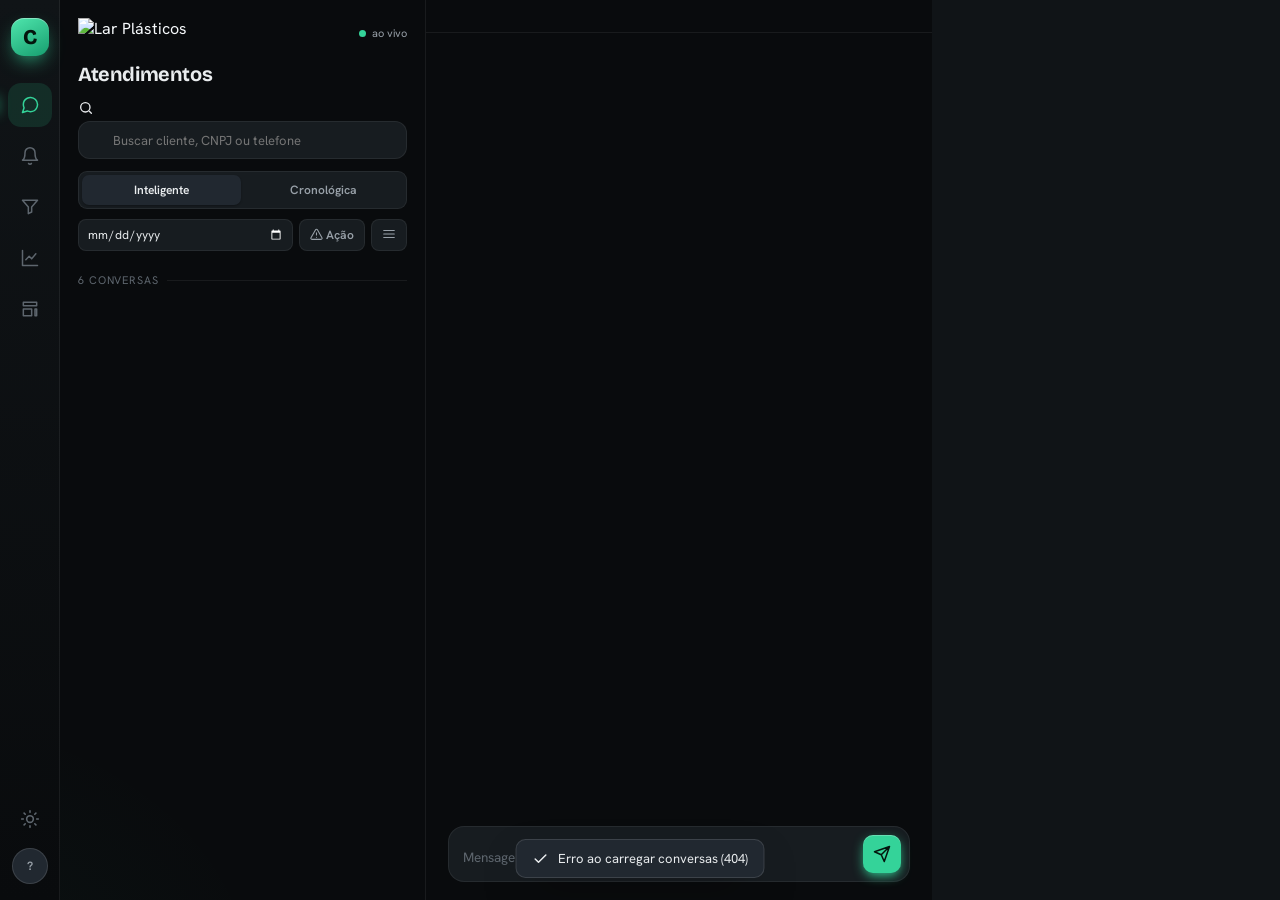
==== commit 2daa1e8d: "Hardening de produção + sacadas de venda + alertas proativos + UI verde Segurança - webhook secure-b" ====
--- a/static/index.html
+++ b/static/index.html
@@ -9,33 +9,33 @@
 <link href="https://fonts.googleapis.com/css2?family=Bricolage+Grotesque:opsz,wght@12..96,500;12..96,700;12..96,800&family=Hanken+Grotesk:wght@400;500;600;700&family=JetBrains+Mono:wght@400;500;700&display=swap" rel="stylesheet">
 <style>
   :root{
-    --bg:#0c0d0f; --surface:#141619; --surface-2:#1a1d21; --surface-3:#22262b;
-    --border:rgba(255,255,255,.07); --border-2:rgba(255,255,255,.12);
-    --text:#e9eaec; --dim:#9aa1a8; --faint:#646a71;
-    --accent:#cdf24a; --accent-ink:#1a2406; --accent-dim:rgba(205,242,74,.13);
-    --amber:#f5b84a; --amber-dim:rgba(245,184,74,.13);
+    --bg:#090b0d; --surface:#101417; --surface-2:#171c20; --surface-3:#212830;
+    --border:rgba(255,255,255,.065); --border-2:rgba(255,255,255,.12);
+    --text:#e9ecee; --dim:#98a0a8; --faint:#5e666e;
+    --accent:#34d399; --accent-ink:#04150d; --accent-dim:rgba(52,211,153,.13); --accent-soft:rgba(52,211,153,.06);
+    --amber:#f0b13e; --amber-dim:rgba(240,177,62,.13);
     --slate:#7a828b; --slate-dim:rgba(122,130,139,.14);
-    --bad:#f87171; --bad-dim:rgba(248,113,113,.13);
-    --info:#8fd3fc; --bubble-in:#1d2125; --bubble-out:#283318;
-    --r:10px; --r-lg:14px;
+    --bad:#f07471; --bad-dim:rgba(240,116,113,.13); --danger:#f0605c;
+    --info:#79c5f2; --bubble-in:#181d22; --bubble-out:#0f2c20;
+    --r:12px; --r-lg:16px;
     --mono:'JetBrains Mono',ui-monospace,monospace;
     --ui:'Hanken Grotesk',system-ui,sans-serif;
     --disp:'Bricolage Grotesque',serif;
-    --bg-grad:radial-gradient(900px 500px at 78% -8%, rgba(205,242,74,.05), transparent 60%);
-    --shadow:0 10px 30px rgba(0,0,0,.4);
+    --bg-grad:radial-gradient(820px 460px at 84% -12%, rgba(52,211,153,.08), transparent 60%), radial-gradient(680px 520px at -8% 110%, rgba(52,211,153,.04), transparent 55%);
+    --shadow:0 18px 44px -14px rgba(0,0,0,.6);
   }
   /* ---------- tema claro ---------- */
   [data-theme="light"]{
-    --bg:#f3f5f7; --surface:#ffffff; --surface-2:#f1f3f5; --surface-3:#e6e9ec;
-    --border:rgba(15,23,32,.10); --border-2:rgba(15,23,32,.18);
-    --text:#171a1d; --dim:#566069; --faint:#8b949d;
-    --accent:#4a9e2f; --accent-ink:#ffffff; --accent-dim:rgba(74,158,47,.14);
+    --bg:#f4f6f8; --surface:#ffffff; --surface-2:#f1f4f6; --surface-3:#e7ebee;
+    --border:rgba(16,24,32,.09); --border-2:rgba(16,24,32,.16);
+    --text:#141a1f; --dim:#54606a; --faint:#8a949d;
+    --accent:#0f9d58; --accent-ink:#ffffff; --accent-dim:rgba(15,157,88,.13); --accent-soft:rgba(15,157,88,.05);
     --amber:#b9770b; --amber-dim:rgba(185,119,11,.14);
     --slate:#697079; --slate-dim:rgba(105,112,121,.14);
-    --bad:#d23b34; --bad-dim:rgba(210,59,52,.12);
-    --info:#1f7fb0; --bubble-in:#ffffff; --bubble-out:#dff2c9;
-    --bg-grad:radial-gradient(900px 500px at 78% -8%, rgba(74,158,47,.08), transparent 60%);
-    --shadow:0 10px 30px rgba(15,23,32,.14);
+    --bad:#d23b34; --bad-dim:rgba(210,59,52,.12); --danger:#d23b34;
+    --info:#1f7fb0; --bubble-in:#ffffff; --bubble-out:#dcf4e6;
+    --bg-grad:radial-gradient(820px 460px at 84% -12%, rgba(15,157,88,.10), transparent 60%), radial-gradient(680px 520px at -8% 110%, rgba(15,157,88,.05), transparent 55%);
+    --shadow:0 18px 44px -16px rgba(16,24,32,.2);
   }
   *{box-sizing:border-box;margin:0;padding:0}
   html,body{height:100%}
@@ -45,9 +45,9 @@
     background-image:var(--bg-grad);
     transition:background-color .2s, color .2s;
   }
-  ::-webkit-scrollbar{width:9px;height:9px}
-  ::-webkit-scrollbar-thumb{background:var(--surface-3);border-radius:9px;border:2px solid var(--bg)}
-  ::-webkit-scrollbar-thumb:hover{background:#2f343a}
+  ::-webkit-scrollbar{width:10px;height:10px}
+  ::-webkit-scrollbar-thumb{background:var(--surface-3);border-radius:10px;border:2px solid var(--bg)}
+  ::-webkit-scrollbar-thumb:hover{background:var(--border-2)}
   button{font-family:inherit;cursor:pointer}
   svg.ic{vertical-align:-2px;flex-shrink:0}
   .sdot{display:inline-block;width:6px;height:6px;border-radius:50%;background:currentColor;margin-left:5px;vertical-align:1px;opacity:.6}
@@ -55,13 +55,15 @@
   .app{display:grid;grid-template-columns:60px 366px minmax(0,1fr) 348px;height:100vh}
 
   /* ---------- rail ---------- */
-  .rail{background:var(--surface);border-right:1px solid var(--border);display:flex;flex-direction:column;align-items:center;padding:16px 0;gap:6px}
-  .logo{width:34px;height:34px;border-radius:9px;background:var(--accent);color:var(--accent-ink);display:grid;place-items:center;font-family:var(--disp);font-weight:800;font-size:20px;margin-bottom:18px}
-  .rail-btn{width:40px;height:40px;border-radius:10px;border:0;background:transparent;color:var(--faint);display:grid;place-items:center;font-size:20px;transition:.18s}
-  .rail-btn:hover{background:var(--surface-2);color:var(--dim)}
+  .rail{background:linear-gradient(180deg,var(--surface),var(--bg));border-right:1px solid var(--border);display:flex;flex-direction:column;align-items:center;padding:18px 0 16px;gap:7px}
+  .logo{width:38px;height:38px;border-radius:13px;background:linear-gradient(150deg,#4fe6ad,#179e6f);color:var(--accent-ink);display:grid;place-items:center;font-family:var(--disp);font-weight:800;font-size:21px;margin-bottom:20px;box-shadow:0 8px 20px -7px var(--accent),inset 0 1px 0 rgba(255,255,255,.35)}
+  .rail-btn{position:relative;width:44px;height:44px;border-radius:13px;border:0;background:transparent;color:var(--faint);display:grid;place-items:center;font-size:20px;transition:transform .18s,background .18s,color .18s}
+  .rail-btn:hover{background:var(--surface-2);color:var(--text);transform:translateY(-1px)}
   .rail-btn.on{background:var(--accent-dim);color:var(--accent)}
+  .rail>.rail-btn.on::after{content:"";position:absolute;left:-13px;top:50%;transform:translateY(-50%);width:3px;height:20px;border-radius:0 3px 3px 0;background:var(--accent);box-shadow:0 0 12px var(--accent)}
   .rail .spacer{flex:1}
-  .rail .me{width:32px;height:32px;border-radius:50%;background:var(--surface-3);display:grid;place-items:center;font-size:12px;font-weight:600;color:var(--dim)}
+  .rail .me{width:36px;height:36px;border-radius:50%;background:var(--surface-3);display:grid;place-items:center;font-size:12px;font-weight:700;color:var(--dim);border:1px solid var(--border-2);transition:.18s}
+  .rail .me:hover{border-color:var(--accent);color:var(--text)}
 
   /* ---------- list column ---------- */
   .col{display:flex;flex-direction:column;min-height:0;border-right:1px solid var(--border)}
@@ -73,11 +75,11 @@
   .brand h1{font-family:var(--disp);font-weight:700;font-size:20px;letter-spacing:-.02em}
   .live{display:flex;align-items:center;gap:6px;font-size:11px;color:var(--dim)}
   .dot{width:7px;height:7px;border-radius:50%;background:var(--accent);box-shadow:0 0 0 0 var(--accent);animation:pulse 2.4s infinite}
-  @keyframes pulse{0%{box-shadow:0 0 0 0 rgba(205,242,74,.5)}70%{box-shadow:0 0 0 7px rgba(205,242,74,0)}100%{box-shadow:0 0 0 0 rgba(205,242,74,0)}}
+  @keyframes pulse{0%{box-shadow:0 0 0 0 rgba(52,211,153,.5)}70%{box-shadow:0 0 0 7px rgba(52,211,153,0)}100%{box-shadow:0 0 0 0 rgba(52,211,153,0)}}
   .search{margin-top:14px;position:relative}
   .search i{position:absolute;left:11px;top:50%;transform:translateY(-50%);color:var(--faint);font-size:16px}
   .search input{width:100%;height:38px;background:var(--surface-2);border:1px solid var(--border);border-radius:var(--r);color:var(--text);font-family:inherit;font-size:13px;padding:0 12px 0 34px;outline:none;transition:.18s}
-  .search input:focus{border-color:var(--border-2);background:var(--surface-3)}
+  .search input:focus{border-color:var(--accent);background:var(--surface-3);box-shadow:0 0 0 3px var(--accent-soft)}
   .seg{display:flex;gap:4px;margin-top:12px;background:var(--surface-2);padding:3px;border-radius:9px;border:1px solid var(--border)}
   .seg button{flex:1;height:30px;border:0;background:transparent;color:var(--dim);font-size:12px;font-weight:600;border-radius:7px;transition:.16s}
   .seg button.on{background:var(--surface-3);color:var(--text);box-shadow:0 1px 2px rgba(0,0,0,.3)}
@@ -109,8 +111,8 @@
   .list{flex:1;overflow-y:auto;padding:4px 10px 14px}
   .conv{position:relative;padding:12px 12px 12px 14px;border-radius:var(--r);cursor:pointer;transition:.15s;border:1px solid transparent}
   .conv:hover{background:var(--surface-2)}
-  .conv.on{background:var(--surface-2);border-color:var(--border-2)}
-  .conv.on::before{content:"";position:absolute;left:0;top:11px;bottom:11px;width:3px;border-radius:3px;background:var(--accent)}
+  .conv.on{background:linear-gradient(90deg,var(--accent-soft),var(--surface-2) 60%);border-color:var(--border-2)}
+  .conv.on::before{content:"";position:absolute;left:0;top:11px;bottom:11px;width:3px;border-radius:0 3px 3px 0;background:var(--accent);box-shadow:0 0 10px var(--accent)}
   .conv .row1{display:flex;align-items:center;justify-content:space-between;gap:8px}
   .conv .name{font-weight:600;font-size:13.5px;letter-spacing:-.01em;white-space:nowrap;overflow:hidden;text-overflow:ellipsis}
   .conv .snippet{font-size:12px;color:var(--dim);margin:4px 0 7px;white-space:nowrap;overflow:hidden;text-overflow:ellipsis}
@@ -202,7 +204,8 @@
   .ai-card .ai-acts{display:flex;gap:8px;margin-top:9px}
   .senti{display:inline-flex;align-items:center;gap:5px;font-size:10.5px;font-weight:600;padding:2px 8px;border-radius:6px}
 
-  .composer{display:flex;align-items:flex-end;gap:10px;background:var(--surface-2);border:1px solid var(--border);border-radius:var(--r-lg);padding:8px 8px 8px 14px}
+  .composer{display:flex;align-items:flex-end;gap:10px;background:var(--surface-2);border:1px solid var(--border);border-radius:var(--r-lg);padding:8px 8px 8px 14px;transition:border-color .18s, box-shadow .18s}
+  .composer:focus-within{border-color:var(--accent);box-shadow:0 0 0 3px var(--accent-soft)}
   .composer textarea{flex:1;background:transparent;border:0;outline:none;color:var(--text);font-family:inherit;font-size:13.5px;line-height:1.5;resize:none;max-height:120px;padding:6px 0}
   .composer textarea::placeholder{color:var(--faint)}
   .send{width:38px;height:38px;border-radius:10px;border:0;background:var(--accent);color:var(--accent-ink);display:grid;place-items:center;font-size:19px;transition:.15s;flex-shrink:0}
@@ -434,9 +437,13 @@
   .th-toggle button.on{background:var(--surface-3);color:var(--text)}
 
   /* ---------- modal ---------- */
-  .overlay{position:fixed;inset:0;background:rgba(0,0,0,.6);backdrop-filter:blur(3px);display:none;align-items:center;justify-content:center;z-index:60;padding:24px}
-  .overlay.show{display:flex}
-  .modal{background:var(--surface);border:1px solid var(--border-2);border-radius:var(--r-lg);width:min(640px,100%);max-height:88vh;overflow:auto;box-shadow:0 24px 60px rgba(0,0,0,.5)}
+  .overlay{position:fixed;inset:0;background:rgba(6,9,12,.62);backdrop-filter:blur(6px);display:none;align-items:center;justify-content:center;z-index:60;padding:24px}
+  .overlay.show{display:flex;animation:ovin .2s ease}
+  @keyframes ovin{from{opacity:0}to{opacity:1}}
+  /* o seletor de vendedor pode ser aberto de dentro de outro modal (ex.: cadastro
+     de usuário no admin) — fica acima dos demais overlays */
+  #assign-overlay{z-index:80}
+  .modal{background:var(--surface);border:1px solid var(--border-2);border-radius:var(--r-lg);width:min(640px,100%);max-height:88vh;overflow:auto;box-shadow:var(--shadow);animation:rise .26s cubic-bezier(.22,1,.36,1) both}
   .modal-head{display:flex;align-items:center;justify-content:space-between;padding:16px 20px;border-bottom:1px solid var(--border);position:sticky;top:0;background:var(--surface)}
   .modal-head h3{font-family:var(--disp);font-size:17px;font-weight:600}
   .modal-head .x{width:30px;height:30px;border:0;background:var(--surface-2);color:var(--dim);border-radius:8px;font-size:18px}
@@ -473,6 +480,21 @@
   .tpl-ta:focus{border-color:var(--border-2)}
   .tpl-actions{display:flex;justify-content:flex-end;gap:8px;margin-top:8px}
   .tpl-actions .btn{height:30px;font-size:12px}
+  /* alertas proativos */
+  .rail-badge{position:absolute;top:2px;right:2px;min-width:16px;height:16px;padding:0 4px;border-radius:8px;background:var(--danger,#e5484d);color:#fff;font-size:10px;font-weight:700;display:flex;align-items:center;justify-content:center;line-height:1;box-shadow:0 0 0 2px var(--bg,#0d0d0f)}
+  .alert-row{display:flex;gap:10px;align-items:flex-start;padding:11px 12px;border:1px solid var(--border);border-radius:10px;margin-bottom:8px;cursor:pointer;transition:.15s;background:var(--surface-2)}
+  .alert-row:hover{border-color:var(--accent);background:var(--surface-3)}
+  .alert-dot{width:8px;height:8px;border-radius:50%;margin-top:5px;flex:0 0 auto}
+  .alert-dot.high{background:var(--danger,#e5484d)}
+  .alert-dot.med{background:#e0a500}
+  .alert-main{flex:1;min-width:0}
+  .alert-name{font-weight:600;font-size:13px;color:var(--text)}
+  .alert-title{font-size:12.5px;color:var(--dim);margin-top:1px}
+  .alert-detail{font-size:11.5px;color:var(--faint);margin-top:2px;white-space:nowrap;overflow:hidden;text-overflow:ellipsis}
+  .alert-kind{font-size:10px;text-transform:uppercase;letter-spacing:.04em;color:var(--faint);align-self:center;flex:0 0 auto}
+  .alert-empty{text-align:center;color:var(--faint);padding:30px 0;font-size:13px}
+  .alert-filters{display:flex;gap:6px;margin-bottom:12px;flex-wrap:wrap}
+  .alert-filters .btn{height:28px;font-size:11.5px}
 </style>
 <script>
   // aplica o tema salvo antes de renderizar (evita flash)
@@ -486,6 +508,7 @@
   <nav class="rail">
     <div class="logo">C</div>
     <button class="rail-btn on" id="rail-inbox" title="Conversas" aria-label="Conversas"><svg width="20" height="20" viewBox="0 0 24 24" fill="none" stroke="currentColor" stroke-width="1.8" stroke-linecap="round" stroke-linejoin="round"><path d="M21 11.5a8.38 8.38 0 0 1-.9 3.8 8.5 8.5 0 0 1-7.6 4.7 8.38 8.38 0 0 1-3.8-.9L3 21l1.9-5.7a8.38 8.38 0 0 1-.9-3.8 8.5 8.5 0 0 1 4.7-7.6 8.38 8.38 0 0 1 3.8-.9h.5a8.48 8.48 0 0 1 8 8v.5z"/></svg></button>
+    <button class="rail-btn" id="rail-alerts" title="Alertas" aria-label="Alertas"><svg width="20" height="20" viewBox="0 0 24 24" fill="none" stroke="currentColor" stroke-width="1.8" stroke-linecap="round" stroke-linejoin="round"><path d="M18 8A6 6 0 0 0 6 8c0 7-3 9-3 9h18s-3-2-3-9M13.7 21a2 2 0 0 1-3.4 0"/></svg><span class="rail-badge" id="alerts-badge" style="display:none">0</span></button>
     <button class="rail-btn" title="Funil" aria-label="Funil"><svg width="20" height="20" viewBox="0 0 24 24" fill="none" stroke="currentColor" stroke-width="1.8" stroke-linecap="round" stroke-linejoin="round"><path d="M3 4h18l-7 8v6l-4 2v-8L3 4z"/></svg></button>
     <button class="rail-btn" title="Métricas" aria-label="Métricas"><svg width="20" height="20" viewBox="0 0 24 24" fill="none" stroke="currentColor" stroke-width="1.8" stroke-linecap="round" stroke-linejoin="round"><path d="M3 3v18h18M7 14l4-4 3 3 5-6"/></svg></button>
     <button class="rail-btn" title="Templates" aria-label="Templates"><svg width="20" height="20" viewBox="0 0 24 24" fill="none" stroke="currentColor" stroke-width="1.8" stroke-linecap="round" stroke-linejoin="round"><path d="M4 4h16v4H4zM4 12h10v8H4zM18 12h2v8h-2z"/></svg></button>
@@ -594,6 +617,14 @@
       <button class="x" id="dash-close" aria-label="Fechar">×</button>
     </div>
     <div class="modal-body" id="dash-body"></div>
+  </div>
+</div>
+
+<!-- overlay: alertas proativos -->
+<div class="overlay" id="alerts-overlay">
+  <div class="modal" style="width:min(620px,100%)">
+    <div class="modal-head"><h3>Alertas · o que precisa de ação</h3><button class="x" id="alerts-close" aria-label="Fechar">×</button></div>
+    <div class="modal-body" id="alerts-body"><div class="alert-empty">Carregando…</div></div>
   </div>
 </div>
 
@@ -1683,6 +1714,7 @@
     if(t==="Funil") openDashboard("funil");
     else if(t==="Métricas") openDashboard("metricas");
     else if(t==="Templates") openTemplates();
+    else if(t==="Alertas") openAlerts();
     else if(t!=="Conversas") toast(`${t} — em breve`);
   };
 });
@@ -1775,6 +1807,7 @@
       if(!m) return;
       if(m.id===state.activeId && state.threadView==="conversa") refreshMessages(m, true);
       else bumpUnread(m.id);
+      refreshAlertsBadgeThrottled();   // mensagem nova pode gerar alerta de SLA
     };
   }catch(e){}
 }
@@ -1959,6 +1992,51 @@
   });
 }
 
+/* ---------- alertas proativos ---------- */
+let ALERTS_CACHE=[], alertFilter="", _lastAlertRefresh=0;
+const ALERT_KIND_LABEL={sla:"SLA",reactivation:"Reativar",stale_deal:"Parado"};
+async function fetchAlerts(){ try{ return await (await fetch("/api/alerts")).json(); }catch(e){ return {alerts:[],count:0,by_kind:{}}; } }
+function setAlertsBadge(n){ const b=document.getElementById("alerts-badge"); if(!b) return; if(n>0){ b.textContent=n>99?"99+":n; b.style.display=""; } else b.style.display="none"; }
+async function refreshAlertsBadge(){ const r=await fetchAlerts(); ALERTS_CACHE=r.alerts||[]; _lastAlertRefresh=Date.now(); setAlertsBadge(r.count||0); }
+function refreshAlertsBadgeThrottled(){ if(Date.now()-_lastAlertRefresh>20000) refreshAlertsBadge(); }
+function railReset(){ document.querySelectorAll(".rail-btn").forEach(x=>x.classList.remove("on")); const ib=document.getElementById("rail-inbox"); if(ib) ib.classList.add("on"); }
+function renderAlerts(){
+  const body=document.getElementById("alerts-body");
+  const by=ALERTS_CACHE.reduce((m,a)=>(m[a.kind]=(m[a.kind]||0)+1,m),{});
+  let list=alertFilter?ALERTS_CACHE.filter(a=>a.kind===alertFilter):ALERTS_CACHE;
+  const chip=(k,lbl)=>`<button class="btn ${alertFilter===k?"primary":"ghost"}" data-af="${k}">${lbl}${by[k]?` (${by[k]})`:""}</button>`;
+  const filters=`<div class="alert-filters">
+    <button class="btn ${alertFilter===""?"primary":"ghost"}" data-af="">Todos (${ALERTS_CACHE.length})</button>
+    ${chip("sla","Aguardando")}${chip("reactivation","Reativar")}${chip("stale_deal","Parado")}</div>`;
+  const rows=list.length?list.map(a=>`
+    <div class="alert-row" data-id="${esc(a.conv_id)}">
+      <span class="alert-dot ${a.severity}"></span>
+      <div class="alert-main">
+        <div class="alert-name">${esc(a.name||"—")}</div>
+        <div class="alert-title">${esc(a.title||"")}</div>
+        ${a.detail?`<div class="alert-detail">${esc(a.detail)}</div>`:""}
+      </div>
+      <span class="alert-kind">${esc(ALERT_KIND_LABEL[a.kind]||a.kind)}</span>
+    </div>`).join(""):`<div class="alert-empty">Nada pendente por aqui. 👏</div>`;
+  body.innerHTML=filters+rows;
+  body.querySelectorAll(".alert-filters .btn").forEach(b=>b.onclick=()=>{ alertFilter=b.dataset.af; renderAlerts(); });
+  body.querySelectorAll(".alert-row").forEach(n=>n.onclick=()=>openAlertConv(n.dataset.id));
+}
+async function openAlerts(){
+  document.getElementById("alerts-overlay").classList.add("show");
+  document.getElementById("alerts-body").innerHTML='<div class="alert-empty">Carregando…</div>';
+  await refreshAlertsBadge(); renderAlerts();
+}
+async function openAlertConv(id){
+  document.getElementById("alerts-overlay").classList.remove("show"); railReset();
+  if(!DATA.some(c=>c.id===id)){ try{ await loadConversations(); }catch(e){} }
+  state.activeId=id;
+  if(window.innerWidth<=820) document.body.classList.add("show-thread");
+  renderAll();
+}
+document.getElementById("alerts-close").onclick=()=>{ document.getElementById("alerts-overlay").classList.remove("show"); railReset(); };
+document.getElementById("alerts-overlay").addEventListener("click",e=>{ if(e.target.id==="alerts-overlay"){ e.currentTarget.classList.remove("show"); railReset(); } });
+
 async function boot(){
   try {
     await loadMe();
@@ -1967,6 +2045,8 @@
     renderAll();
     initTools();
     initSSE();
+    refreshAlertsBadge();
+    setInterval(refreshAlertsBadge, 60000);   // atualiza o sino a cada minuto
   } catch(e) {
     toast(e.message || "Servidor offline — verifique se o Cortex está rodando");
     console.error(e);
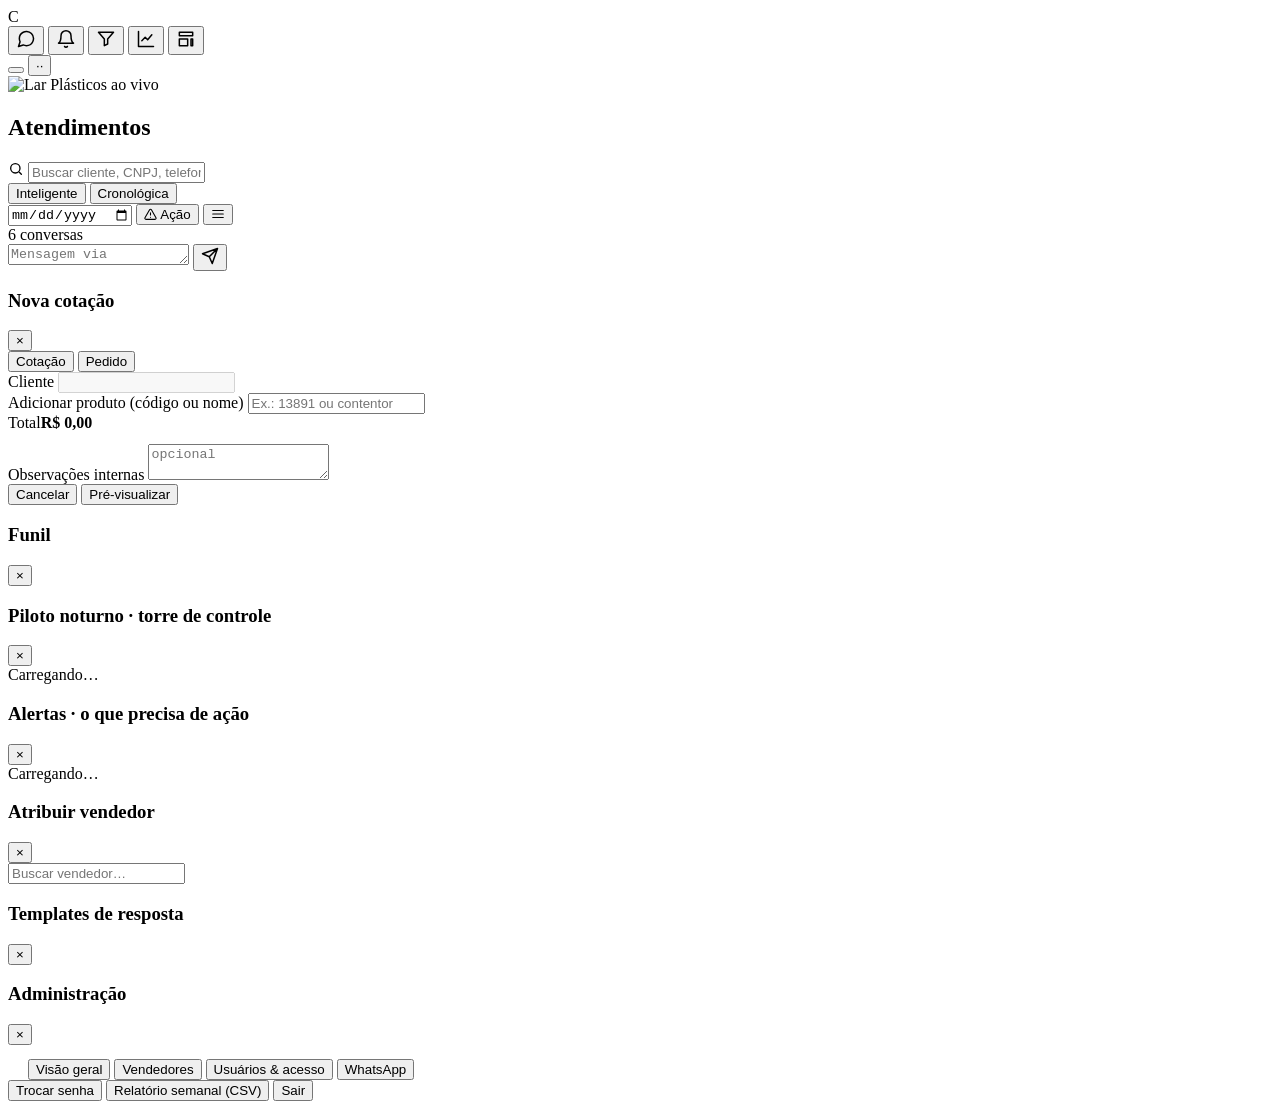
==== commit 2b2f2af1: "Assistente noturno, alertas, deploy Fly e melhorias do painel. Inclui piloto IA por conversa (admin)" ====
--- a/static/index.html
+++ b/static/index.html
@@ -7,497 +7,9 @@
 <link rel="preconnect" href="https://fonts.googleapis.com">
 <link rel="preconnect" href="https://fonts.gstatic.com" crossorigin>
 <link href="https://fonts.googleapis.com/css2?family=Bricolage+Grotesque:opsz,wght@12..96,500;12..96,700;12..96,800&family=Hanken+Grotesk:wght@400;500;600;700&family=JetBrains+Mono:wght@400;500;700&display=swap" rel="stylesheet">
-<style>
-  :root{
-    --bg:#090b0d; --surface:#101417; --surface-2:#171c20; --surface-3:#212830;
-    --border:rgba(255,255,255,.065); --border-2:rgba(255,255,255,.12);
-    --text:#e9ecee; --dim:#98a0a8; --faint:#5e666e;
-    --accent:#34d399; --accent-ink:#04150d; --accent-dim:rgba(52,211,153,.13); --accent-soft:rgba(52,211,153,.06);
-    --amber:#f0b13e; --amber-dim:rgba(240,177,62,.13);
-    --slate:#7a828b; --slate-dim:rgba(122,130,139,.14);
-    --bad:#f07471; --bad-dim:rgba(240,116,113,.13); --danger:#f0605c;
-    --info:#79c5f2; --bubble-in:#181d22; --bubble-out:#0f2c20;
-    --r:12px; --r-lg:16px;
-    --mono:'JetBrains Mono',ui-monospace,monospace;
-    --ui:'Hanken Grotesk',system-ui,sans-serif;
-    --disp:'Bricolage Grotesque',serif;
-    --bg-grad:radial-gradient(820px 460px at 84% -12%, rgba(52,211,153,.08), transparent 60%), radial-gradient(680px 520px at -8% 110%, rgba(52,211,153,.04), transparent 55%);
-    --shadow:0 18px 44px -14px rgba(0,0,0,.6);
-  }
-  /* ---------- tema claro ---------- */
-  [data-theme="light"]{
-    --bg:#f4f6f8; --surface:#ffffff; --surface-2:#f1f4f6; --surface-3:#e7ebee;
-    --border:rgba(16,24,32,.09); --border-2:rgba(16,24,32,.16);
-    --text:#141a1f; --dim:#54606a; --faint:#8a949d;
-    --accent:#0f9d58; --accent-ink:#ffffff; --accent-dim:rgba(15,157,88,.13); --accent-soft:rgba(15,157,88,.05);
-    --amber:#b9770b; --amber-dim:rgba(185,119,11,.14);
-    --slate:#697079; --slate-dim:rgba(105,112,121,.14);
-    --bad:#d23b34; --bad-dim:rgba(210,59,52,.12); --danger:#d23b34;
-    --info:#1f7fb0; --bubble-in:#ffffff; --bubble-out:#dcf4e6;
-    --bg-grad:radial-gradient(820px 460px at 84% -12%, rgba(15,157,88,.10), transparent 60%), radial-gradient(680px 520px at -8% 110%, rgba(15,157,88,.05), transparent 55%);
-    --shadow:0 18px 44px -16px rgba(16,24,32,.2);
-  }
-  *{box-sizing:border-box;margin:0;padding:0}
-  html,body{height:100%}
-  body{
-    font-family:var(--ui); background:var(--bg); color:var(--text);
-    -webkit-font-smoothing:antialiased; overflow:hidden;
-    background-image:var(--bg-grad);
-    transition:background-color .2s, color .2s;
-  }
-  ::-webkit-scrollbar{width:10px;height:10px}
-  ::-webkit-scrollbar-thumb{background:var(--surface-3);border-radius:10px;border:2px solid var(--bg)}
-  ::-webkit-scrollbar-thumb:hover{background:var(--border-2)}
-  button{font-family:inherit;cursor:pointer}
-  svg.ic{vertical-align:-2px;flex-shrink:0}
-  .sdot{display:inline-block;width:6px;height:6px;border-radius:50%;background:currentColor;margin-left:5px;vertical-align:1px;opacity:.6}
-
-  .app{display:grid;grid-template-columns:60px 366px minmax(0,1fr) 348px;height:100vh}
-
-  /* ---------- rail ---------- */
-  .rail{background:linear-gradient(180deg,var(--surface),var(--bg));border-right:1px solid var(--border);display:flex;flex-direction:column;align-items:center;padding:18px 0 16px;gap:7px}
-  .logo{width:38px;height:38px;border-radius:13px;background:linear-gradient(150deg,#4fe6ad,#179e6f);color:var(--accent-ink);display:grid;place-items:center;font-family:var(--disp);font-weight:800;font-size:21px;margin-bottom:20px;box-shadow:0 8px 20px -7px var(--accent),inset 0 1px 0 rgba(255,255,255,.35)}
-  .rail-btn{position:relative;width:44px;height:44px;border-radius:13px;border:0;background:transparent;color:var(--faint);display:grid;place-items:center;font-size:20px;transition:transform .18s,background .18s,color .18s}
-  .rail-btn:hover{background:var(--surface-2);color:var(--text);transform:translateY(-1px)}
-  .rail-btn.on{background:var(--accent-dim);color:var(--accent)}
-  .rail>.rail-btn.on::after{content:"";position:absolute;left:-13px;top:50%;transform:translateY(-50%);width:3px;height:20px;border-radius:0 3px 3px 0;background:var(--accent);box-shadow:0 0 12px var(--accent)}
-  .rail .spacer{flex:1}
-  .rail .me{width:36px;height:36px;border-radius:50%;background:var(--surface-3);display:grid;place-items:center;font-size:12px;font-weight:700;color:var(--dim);border:1px solid var(--border-2);transition:.18s}
-  .rail .me:hover{border-color:var(--accent);color:var(--text)}
-
-  /* ---------- list column ---------- */
-  .col{display:flex;flex-direction:column;min-height:0;border-right:1px solid var(--border)}
-  .col-head{padding:18px 18px 12px}
-  .logobar{display:flex;align-items:center;justify-content:space-between;margin-bottom:14px}
-  .logo-img{height:30px;width:auto;object-fit:contain}
-  [data-theme="dark"] .logo-img{filter:brightness(1.06)}
-  .brand{display:flex;align-items:center;justify-content:space-between}
-  .brand h1{font-family:var(--disp);font-weight:700;font-size:20px;letter-spacing:-.02em}
-  .live{display:flex;align-items:center;gap:6px;font-size:11px;color:var(--dim)}
-  .dot{width:7px;height:7px;border-radius:50%;background:var(--accent);box-shadow:0 0 0 0 var(--accent);animation:pulse 2.4s infinite}
-  @keyframes pulse{0%{box-shadow:0 0 0 0 rgba(52,211,153,.5)}70%{box-shadow:0 0 0 7px rgba(52,211,153,0)}100%{box-shadow:0 0 0 0 rgba(52,211,153,0)}}
-  .search{margin-top:14px;position:relative}
-  .search i{position:absolute;left:11px;top:50%;transform:translateY(-50%);color:var(--faint);font-size:16px}
-  .search input{width:100%;height:38px;background:var(--surface-2);border:1px solid var(--border);border-radius:var(--r);color:var(--text);font-family:inherit;font-size:13px;padding:0 12px 0 34px;outline:none;transition:.18s}
-  .search input:focus{border-color:var(--accent);background:var(--surface-3);box-shadow:0 0 0 3px var(--accent-soft)}
-  .seg{display:flex;gap:4px;margin-top:12px;background:var(--surface-2);padding:3px;border-radius:9px;border:1px solid var(--border)}
-  .seg button{flex:1;height:30px;border:0;background:transparent;color:var(--dim);font-size:12px;font-weight:600;border-radius:7px;transition:.16s}
-  .seg button.on{background:var(--surface-3);color:var(--text);box-shadow:0 1px 2px rgba(0,0,0,.3)}
-  #kpibar{display:grid;grid-template-columns:1fr 1fr;gap:6px;margin-top:12px}
-  #kpibar:empty{display:none}
-  .kstat{background:var(--surface-2);border:1px solid var(--border);border-radius:8px;padding:7px 10px;transition:.15s}
-  .kstat.click{cursor:pointer}
-  .kstat.click:hover{border-color:var(--border-2);background:var(--surface-3)}
-  .kstat .n{font-family:var(--mono);font-weight:700;font-size:15px}
-  .kstat .k{font-size:10px;color:var(--faint);text-transform:uppercase;letter-spacing:.05em;margin-top:1px}
-
-  /* dashboard */
-  .dash-kpis{display:grid;grid-template-columns:repeat(4,1fr);gap:10px;margin-bottom:22px}
-  .dash-kpis .kpi{padding:12px}
-  .dash-kpis .n{font-size:20px}
-  .dbar-row{display:grid;grid-template-columns:170px 1fr 96px;gap:12px;align-items:center;margin-bottom:9px;font-size:12.5px}
-  .dbar-label{color:var(--dim);white-space:nowrap;overflow:hidden;text-overflow:ellipsis}
-  .dbar-track{background:var(--surface-2);border-radius:6px;height:22px;overflow:hidden;position:relative}
-  .dbar-fill{height:100%;background:linear-gradient(90deg,var(--accent-dim),var(--accent));display:flex;align-items:center;padding:0 8px;font-size:11px;color:var(--accent-ink);font-weight:700;border-radius:6px;min-width:fit-content}
-  .dbar-fill.amber{background:linear-gradient(90deg,var(--amber-dim),var(--amber))}
-  .dbar-fill.slate{background:linear-gradient(90deg,var(--slate-dim),var(--slate))}
-  .dbar-val{font-family:var(--mono);font-weight:600;text-align:right;color:var(--text)}
-  .dbar-n{font-family:var(--mono);color:var(--faint);font-size:11px}
-  .dash-sec{font-family:var(--disp);font-size:14px;font-weight:600;margin:6px 0 14px;color:var(--text)}
-
-  .col-meta{display:flex;align-items:center;gap:8px;padding:10px 18px 6px;font-size:11px;color:var(--faint);text-transform:uppercase;letter-spacing:.08em}
-  .col-meta .ln{flex:1;height:1px;background:var(--border)}
-
-  .list{flex:1;overflow-y:auto;padding:4px 10px 14px}
-  .conv{position:relative;padding:12px 12px 12px 14px;border-radius:var(--r);cursor:pointer;transition:.15s;border:1px solid transparent}
-  .conv:hover{background:var(--surface-2)}
-  .conv.on{background:linear-gradient(90deg,var(--accent-soft),var(--surface-2) 60%);border-color:var(--border-2)}
-  .conv.on::before{content:"";position:absolute;left:0;top:11px;bottom:11px;width:3px;border-radius:0 3px 3px 0;background:var(--accent);box-shadow:0 0 10px var(--accent)}
-  .conv .row1{display:flex;align-items:center;justify-content:space-between;gap:8px}
-  .conv .name{font-weight:600;font-size:13.5px;letter-spacing:-.01em;white-space:nowrap;overflow:hidden;text-overflow:ellipsis}
-  .conv .snippet{font-size:12px;color:var(--dim);margin:4px 0 7px;white-space:nowrap;overflow:hidden;text-overflow:ellipsis}
-  .conv.awaiting .snippet{color:var(--text);font-weight:500}
-  .chip.wait{background:var(--amber-dim);color:var(--amber)}
-  .col-tools #action-btn.on{background:var(--amber-dim);border-color:var(--amber);color:var(--amber)}
-  .rail-badge{position:absolute;top:4px;right:4px;min-width:16px;height:16px;border-radius:8px;background:var(--bad);color:#fff;font-size:9px;font-weight:700;display:grid;place-items:center;padding:0 3px}
-  .rail-btn{position:relative}
-  .assist-wrap{display:flex;flex-direction:column;gap:8px}
-  .th-warn{font-size:11px;color:var(--amber);margin-top:2px}
-  .conv .row3{display:flex;align-items:center;justify-content:space-between}
-  .tag{font-size:10.5px;font-weight:600;padding:2px 8px;border-radius:6px;background:var(--surface-3);color:var(--dim);letter-spacing:.01em}
-  .time{font-size:11px;color:var(--faint);font-family:var(--mono)}
-  .score{font-family:var(--mono);font-weight:700;font-size:12.5px;padding:2px 8px;border-radius:7px;min-width:34px;text-align:center}
-  .s-hi{background:var(--accent-dim);color:var(--accent)}
-  .s-mid{background:var(--amber-dim);color:var(--amber)}
-  .s-lo{background:var(--slate-dim);color:var(--slate)}
-
-  /* chips de tag inteligente */
-  .chips{display:flex;flex-wrap:wrap;gap:4px;margin:6px 0 7px}
-  .chip{font-size:10px;font-weight:600;padding:2px 7px;border-radius:6px;background:var(--surface-3);color:var(--dim);white-space:nowrap;letter-spacing:.01em}
-  .chip.ok{background:var(--accent-dim);color:var(--accent)}
-  .chip.warn{background:var(--amber-dim);color:var(--amber)}
-  .chip.bad{background:var(--bad-dim);color:var(--bad)}
-  .chip.value{background:rgba(143,211,252,.14);color:var(--info)}
-  .chip.stage{background:var(--slate-dim);color:var(--slate)}
-  .chip.stale{background:var(--amber-dim);color:var(--amber)}
-  .chip.info{background:rgba(143,211,252,.14);color:var(--info)}
-  .conv .row3 .owner{display:flex;align-items:center;gap:5px;min-width:0;font-size:11px;color:var(--dim)}
-  .conv .row3 .owner svg{flex-shrink:0;color:var(--faint)}
-  .conv .row3 .owner span{white-space:nowrap;overflow:hidden;text-overflow:ellipsis;max-width:130px}
-  .conv .row3 .dealval{font-family:var(--mono);font-size:11.5px;color:var(--faint);font-weight:600;white-space:nowrap}
-  .chip.flt,.owner.flt{cursor:pointer}
-  .chip.flt:hover{filter:brightness(1.25)}
-  .owner.flt:hover span{color:var(--text);text-decoration:underline}
-  #filter-bar{padding:0 18px}
-  #filter-bar:empty{padding:0}
-  .fchip{display:inline-flex;align-items:center;gap:6px;font-size:11.5px;color:var(--text);background:var(--accent-dim);border:1px solid var(--accent);border-radius:7px;padding:3px 4px 3px 10px;margin-bottom:6px}
-  .fchip b{font-weight:700;color:var(--accent)}
-  .fchip button{border:0;background:transparent;color:var(--accent);font-size:16px;line-height:1;cursor:pointer;padding:0 4px}
-
-  /* ---------- conversation ---------- */
-  .thread{display:flex;flex-direction:column;min-width:0;min-height:0;height:100vh;background:var(--bg)}
-  .thread-head{display:flex;align-items:center;gap:12px;padding:16px 22px;border-bottom:1px solid var(--border)}
-  .ava{width:40px;height:40px;border-radius:11px;background:var(--surface-3);display:grid;place-items:center;font-weight:700;font-size:14px;color:var(--dim);flex-shrink:0}
-  .th-name{font-family:var(--disp);font-weight:600;font-size:17px;letter-spacing:-.01em}
-  .th-sub{font-size:12px;color:var(--dim);margin-top:1px}
-  .th-actions{margin-left:auto;display:flex;gap:8px;color:var(--faint)}
-  .th-actions .rail-btn{width:34px;height:34px;font-size:18px}
-
-  .msgs{flex:1;min-height:0;overflow-y:auto;padding:22px 22px 8px;display:flex;flex-direction:column;gap:12px}
-  .day{align-self:center;font-size:11px;color:var(--faint);background:var(--surface);padding:3px 12px;border-radius:999px;border:1px solid var(--border)}
-  .msg{max-width:74%;padding:9px 13px;font-size:13.5px;line-height:1.5;border-radius:14px;position:relative}
-  .msg .t{font-size:10px;color:var(--faint);font-family:var(--mono);margin-top:4px;text-align:right}
-  .in{align-self:flex-start;background:var(--bubble-in);border-bottom-left-radius:5px}
-  .out{align-self:flex-end;background:var(--bubble-out);border-bottom-right-radius:5px;color:var(--text)}
-
-  /* ---------- suggestion + composer ---------- */
-  .compose{padding:0 22px 18px;flex-shrink:0}
-  .sugg{border:1px solid var(--border-2);border-radius:var(--r-lg);background:linear-gradient(180deg,var(--surface-2),var(--surface));overflow:hidden;margin-bottom:12px;animation:rise .4s ease both}
-  @keyframes rise{from{opacity:0;transform:translateY(8px)}to{opacity:1;transform:none}}
-  .sugg-head{display:flex;align-items:center;gap:9px;padding:10px 14px;border-bottom:1px solid var(--border)}
-  .sugg-head .ico{width:24px;height:24px;border-radius:7px;background:var(--accent-dim);color:var(--accent);display:grid;place-items:center;font-size:15px}
-  .sugg-head .lab{font-size:11px;color:var(--dim)}
-  .sugg-head .lab b{color:var(--text);font-weight:600}
-  .conf{margin-left:auto;display:flex;align-items:center;gap:7px;font-size:10.5px;color:var(--faint);font-family:var(--mono)}
-  .conf .bar{width:46px;height:5px;border-radius:3px;background:var(--surface-3);overflow:hidden}
-  .conf .bar i{display:block;height:100%;background:var(--accent);border-radius:3px}
-  .sugg-body{padding:12px 14px;font-size:13.5px;line-height:1.55}
-  .sugg-body .src{font-size:10.5px;color:var(--faint);margin-top:8px;display:flex;align-items:center;gap:5px}
-  .sugg-foot{display:flex;gap:8px;padding:0 14px 12px}
-  .btn{height:32px;padding:0 14px;border-radius:8px;font-size:12.5px;font-weight:600;border:1px solid var(--border-2);background:var(--surface-3);color:var(--text);transition:.15s;display:inline-flex;align-items:center;gap:6px}
-  .btn:hover{border-color:var(--dim)}
-  .btn.primary{background:var(--accent);color:var(--accent-ink);border-color:var(--accent)}
-  .btn.primary:hover{filter:brightness(1.08)}
-  .btn.ghost{background:transparent}
-  .btn:active{transform:scale(.97)}
-  .no-sugg{font-size:12.5px;color:var(--faint);padding:11px 14px;border:1px dashed var(--border-2);border-radius:var(--r-lg);margin-bottom:12px;display:flex;align-items:center;gap:8px}
-  /* copiloto IA */
-  .ai-bar{display:flex;gap:6px;margin-bottom:10px;flex-wrap:wrap}
-  .ai-btn{display:inline-flex;align-items:center;gap:6px;height:30px;padding:0 11px;border:1px solid var(--border-2);background:linear-gradient(180deg,var(--surface-2),var(--surface));color:var(--text);border-radius:8px;font-size:12px;font-weight:600}
-  .ai-btn:hover{border-color:var(--accent)}
-  .ai-btn .ic{color:var(--accent)}
-  .ai-btn:disabled{opacity:.6}
-  .ai-card{border:1px solid var(--border-2);border-radius:var(--r-lg);background:linear-gradient(180deg,var(--accent-dim),var(--surface));padding:11px 13px;margin-bottom:10px;font-size:13px;line-height:1.5;white-space:pre-wrap;animation:rise .35s ease both}
-  .ai-card .ai-h{display:flex;align-items:center;gap:7px;font-size:11px;color:var(--dim);margin-bottom:6px;font-weight:600}
-  .ai-card .ai-h .ic{color:var(--accent)}
-  .ai-card .ai-x{margin-left:auto;border:0;background:transparent;color:var(--faint);cursor:pointer;font-size:15px}
-  .ai-card .ai-acts{display:flex;gap:8px;margin-top:9px}
-  .senti{display:inline-flex;align-items:center;gap:5px;font-size:10.5px;font-weight:600;padding:2px 8px;border-radius:6px}
-
-  .composer{display:flex;align-items:flex-end;gap:10px;background:var(--surface-2);border:1px solid var(--border);border-radius:var(--r-lg);padding:8px 8px 8px 14px;transition:border-color .18s, box-shadow .18s}
-  .composer:focus-within{border-color:var(--accent);box-shadow:0 0 0 3px var(--accent-soft)}
-  .composer textarea{flex:1;background:transparent;border:0;outline:none;color:var(--text);font-family:inherit;font-size:13.5px;line-height:1.5;resize:none;max-height:120px;padding:6px 0}
-  .composer textarea::placeholder{color:var(--faint)}
-  .send{width:38px;height:38px;border-radius:10px;border:0;background:var(--accent);color:var(--accent-ink);display:grid;place-items:center;font-size:19px;transition:.15s;flex-shrink:0}
-  .send:hover{filter:brightness(1.08)} .send:active{transform:scale(.95)}
-
-  /* ---------- client 360 ---------- */
-  .panel{background:var(--surface);overflow-y:auto;padding:20px 18px}
-  .p-title{font-size:11px;text-transform:uppercase;letter-spacing:.1em;color:var(--faint);margin-bottom:14px;font-weight:600}
-  .ring-wrap{display:flex;align-items:center;gap:16px;margin-bottom:18px}
-  @property --ang{syntax:"<angle>";inherits:false;initial-value:0deg}
-  .ring{width:86px;height:86px;border-radius:50%;display:grid;place-items:center;position:relative;flex-shrink:0;
-    background:conic-gradient(var(--ring-col,var(--accent)) var(--ang), var(--surface-3) 0);
-    animation:ringfill 1.15s cubic-bezier(.22,1,.36,1) forwards;
-    box-shadow:0 8px 20px rgba(0,0,0,.38), 0 0 22px -6px var(--ring-col,transparent), inset 0 0 0 1px rgba(255,255,255,.05)}
-  @keyframes ringfill{from{--ang:0deg} to{--ang:var(--target,0deg)}}
-  .ring::before{content:"";position:absolute;inset:4px;border-radius:50%;pointer-events:none;z-index:2;
-    background:radial-gradient(62% 46% at 50% 16%, rgba(255,255,255,.28), transparent 62%)}
-  .ring .inner{width:66px;height:66px;border-radius:50%;position:relative;z-index:1;
-    background:radial-gradient(125% 125% at 50% 28%, var(--surface-2), var(--surface));
-    display:flex;flex-direction:column;align-items:center;justify-content:center;gap:1px;line-height:1;
-    box-shadow:inset 0 2px 7px rgba(0,0,0,.5), inset 0 -1px 0 rgba(255,255,255,.04)}
-  .ring .num{font-family:var(--mono);font-weight:700;font-size:22px;line-height:1}
-  .ring .cap{font-size:9px;color:var(--faint);text-transform:uppercase;letter-spacing:.08em;margin-top:0}
-  .ring-info .lvl{font-family:var(--disp);font-size:17px;font-weight:600}
-  .ring-info .desc{font-size:12px;color:var(--dim);margin-top:2px;line-height:1.4}
-
-  .breakdown{margin-bottom:20px}
-  .bd{display:flex;align-items:center;justify-content:space-between;font-size:12px;padding:6px 0;border-bottom:1px solid var(--border)}
-  .bd:last-child{border:0}
-  .bd .l{color:var(--dim)}
-  .bd .v{font-family:var(--mono);font-weight:600;color:var(--accent)}
-  .bd .v.neg{color:var(--bad)}
-  .bd-title{font-size:11px;text-transform:uppercase;letter-spacing:.06em;color:var(--faint);margin-bottom:6px;font-weight:600}
-
-  .facts{background:var(--surface-2);border:1px solid var(--border);border-radius:var(--r);padding:4px 12px;margin-bottom:20px}
-  .fact{display:flex;align-items:center;justify-content:space-between;font-size:12.5px;padding:9px 0;border-bottom:1px solid var(--border)}
-  .fact:last-child{border:0}
-  .fact .l{color:var(--dim);display:flex;align-items:center;gap:8px}
-  .fact .l i{font-size:16px;color:var(--faint)}
-  .fact .v{font-weight:600}
-
-  .ord{display:flex;align-items:center;justify-content:space-between;padding:9px 0;border-bottom:1px solid var(--border);font-size:12px}
-  .ord:last-child{border:0}
-  .ord .code{font-family:var(--mono);color:var(--dim)}
-  .ord .st{font-size:10.5px;font-weight:600;padding:2px 8px;border-radius:6px}
-  .st-ok{background:var(--accent-dim);color:var(--accent)}
-  .st-go{background:var(--amber-dim);color:var(--amber)}
-  .ord .val{font-family:var(--mono);font-weight:600}
-
-  /* toast */
-  .toast{position:fixed;bottom:22px;left:50%;transform:translateX(-50%) translateY(20px);background:var(--surface-3);border:1px solid var(--border-2);color:var(--text);font-size:13px;padding:10px 16px;border-radius:10px;opacity:0;transition:.25s;pointer-events:none;display:flex;align-items:center;gap:9px;z-index:50;box-shadow:var(--shadow)}
-  .toast.show{opacity:1;transform:translateX(-50%) translateY(0)}
-  .toast i{color:var(--accent)}
-
-  /* mídia no chat */
-  .media-img{max-width:220px;max-height:240px;border-radius:8px;cursor:pointer;display:block}
-  .media-audio{width:230px;height:36px}
-  .media-doc{color:var(--accent);text-decoration:none;font-weight:600}
-  .msg .cap{margin-top:5px;font-size:12.5px}
-  /* mensagem automática (bot) + status */
-  .msg.botmsg{opacity:.7}
-  .botmark{font-size:9px;background:var(--surface-3);color:var(--faint);padding:1px 5px;border-radius:4px;margin-right:5px;text-transform:uppercase;letter-spacing:.04em}
-  .mstat{margin-left:5px;font-weight:700}
-  .mstat.sent{color:var(--accent)} .mstat.failed{color:var(--bad)} .mstat.sending{color:var(--faint)}
-  .th-botbtn{height:30px;padding:0 10px;border:1px solid var(--border);background:var(--surface-2);color:var(--dim);border-radius:8px;font-size:11.5px;font-weight:600}
-  .th-botbtn.on{background:var(--accent-dim);color:var(--accent);border-color:var(--accent)}
-  /* avatar na lista + não-lidas */
-  .cava{display:inline-grid;place-items:center;width:20px;height:20px;border-radius:5px;color:#fff;font-size:9px;font-weight:700;margin-right:7px;vertical-align:middle;flex-shrink:0}
-  .conv .name{display:flex;align-items:center}
-  .unread{background:var(--accent);color:var(--accent-ink);font-family:var(--mono);font-weight:700;font-size:10px;min-width:17px;height:17px;border-radius:9px;display:inline-grid;place-items:center;padding:0 4px;margin-right:6px}
-  /* densidade compacta */
-  .list.compact .conv{padding:8px 12px}
-  .list.compact .chips,.list.compact .cava{display:none}
-  .list.compact .snippet{margin:3px 0 4px}
-  /* controles de negócio no painel */
-  .deal-ctl{display:flex;gap:8px;margin-bottom:16px}
-  .deal-ctl select{flex:1;min-width:0;height:34px;background:var(--surface-2);border:1px solid var(--border);border-radius:8px;color:var(--text);font-family:inherit;font-size:12px;padding:0 8px;outline:none}
-  .deal-ctl .btn{height:34px;white-space:nowrap}
-  /* toolbar da coluna */
-  .col-tools{display:flex;gap:6px;margin-top:10px}
-  .col-tools input[type=date]{flex:1;min-width:0;height:32px;background:var(--surface-2);border:1px solid var(--border);border-radius:8px;color:var(--text);font-family:inherit;font-size:12px;padding:0 8px;outline:none;color-scheme:dark}
-  [data-theme="light"] .col-tools input[type=date]{color-scheme:light}
-  .col-tools button{height:32px;padding:0 10px;border:1px solid var(--border);background:var(--surface-2);color:var(--dim);border-radius:8px;font-size:12px;font-weight:600;white-space:nowrap}
-  .col-tools #action-btn:hover{color:var(--amber);border-color:var(--amber)}
-  #saved-filters{display:flex;flex-wrap:wrap;gap:5px;padding:8px 0 0}
-  #saved-filters:empty{display:none}
-  .savedf{font-size:11px;color:var(--dim);background:var(--surface-2);border:1px solid var(--border);border-radius:6px;padding:2px 4px 2px 8px;cursor:pointer;display:inline-flex;align-items:center;gap:4px}
-  .savedf b{color:var(--faint);font-weight:700;padding:0 3px}
-  .fchip button#fsave{color:var(--amber)}
-  /* fila SLA */
-  .sla-row{display:grid;grid-template-columns:1fr auto auto;gap:12px;align-items:center;padding:9px 0;border-bottom:1px solid var(--border);font-size:12.5px;cursor:pointer}
-  .sla-row:hover{background:var(--surface-2)}
-  .sla-meta{font-size:11px;color:var(--faint);white-space:nowrap;overflow:hidden;text-overflow:ellipsis;max-width:240px}
-  .th-back{display:none;width:34px;height:34px;border:0;background:var(--surface-2);color:var(--text);border-radius:9px;font-size:20px;margin-right:4px}
-  /* conta + admin */
-  .me{border:0;cursor:pointer;font-family:inherit}
-  .me:hover{color:var(--text)}
-  .usermenu{position:fixed;left:64px;bottom:16px;background:var(--surface);border:1px solid var(--border-2);border-radius:12px;box-shadow:var(--shadow);padding:6px;min-width:180px;display:none;z-index:70}
-  .usermenu.show{display:block}
-  .um-head{padding:8px 10px;border-bottom:1px solid var(--border);margin-bottom:4px}
-  .um-head b{display:block;font-size:13px}
-  .um-head span{font-size:11px;color:var(--faint)}
-  .usermenu button{width:100%;text-align:left;border:0;background:transparent;color:var(--text);font-family:inherit;font-size:13px;padding:8px 10px;border-radius:8px}
-  .usermenu button:hover{background:var(--surface-2)}
-  #um-logout{color:var(--bad)}
-  .sla-row.adm5{grid-template-columns:1fr 70px 60px 70px auto}
-  .newuser{display:grid;grid-template-columns:1fr 1fr auto auto;gap:8px;align-items:center}
-  .newuser input,.newuser select{height:36px;background:var(--surface-2);border:1px solid var(--border);border-radius:8px;color:var(--text);font-family:inherit;font-size:13px;padding:0 10px;outline:none;min-width:0}
-  .newuser #nu-owner{grid-column:1/3}
-  .urow{display:flex;align-items:center;gap:12px;padding:9px 0;border-bottom:1px solid var(--border);font-size:12.5px}
-  .urow.off{opacity:.45}
-  .urow .un{flex:1;min-width:0;white-space:nowrap;overflow:hidden;text-overflow:ellipsis}
-  .urow .un i{color:var(--faint);font-style:normal}
-  .urow .uid{font-family:var(--mono);color:var(--faint);font-size:11px}
-  .urow .ua-toggle{height:26px;font-size:11px}
-  .nu-hint{font-size:12px;color:var(--faint);margin-top:8px}
-  .nu-hint a{color:var(--accent)}
-  #admin-tabs button{font-size:12px}
-
-  /* ---------- polish 3D / profundidade ---------- */
-  .ring-wrap{perspective:700px}
-  .ring{transition:transform .3s cubic-bezier(.22,1,.36,1)}
-  .ring-wrap:hover .ring{transform:rotateX(10deg) rotateY(-10deg) scale(1.04)}
-  .ring .num{text-shadow:0 1px 2px rgba(0,0,0,.4)}
-  .score{box-shadow:inset 0 1px 0 rgba(255,255,255,.12), 0 1px 2px rgba(0,0,0,.22)}
-  .ava{box-shadow:0 3px 9px rgba(0,0,0,.32), inset 0 1px 0 rgba(255,255,255,.18)}
-  .cava{box-shadow:0 1px 3px rgba(0,0,0,.3), inset 0 1px 0 rgba(255,255,255,.18)}
-  .ocard{transition:transform .16s ease, box-shadow .16s ease, border-color .16s ease}
-  .ocard:hover{transform:translateY(-2px);box-shadow:0 10px 22px rgba(0,0,0,.28)}
-  .kpi,.kstat{transition:transform .16s ease, box-shadow .16s ease, border-color .16s}
-  .kpi:hover,.kstat.click:hover{transform:translateY(-2px);box-shadow:0 8px 18px rgba(0,0,0,.22)}
-  .btn.primary{box-shadow:0 4px 12px -2px var(--accent), inset 0 1px 0 rgba(255,255,255,.25)}
-  .send{box-shadow:0 4px 12px -2px var(--accent), inset 0 1px 0 rgba(255,255,255,.25)}
-  [data-theme="light"] .ocard:hover{box-shadow:0 10px 22px rgba(15,23,32,.12)}
-  [data-theme="light"] .kpi:hover,[data-theme="light"] .kstat.click:hover{box-shadow:0 8px 18px rgba(15,23,32,.1)}
-
-  /* ---------- responsivo ---------- */
-  @media(max-width:1100px){ .app{grid-template-columns:60px 320px minmax(0,1fr)} .panel{display:none} }
-  @media(max-width:820px){
-    .app{grid-template-columns:1fr}
-    .rail{display:none} .col{border-right:0}
-    .thread{display:none}
-    body.show-thread .col{display:none}
-    body.show-thread .thread{display:flex}
-    body.show-thread .th-back{display:grid;place-items:center}
-  }
-
-  /* ---------- Cliente 360 enriquecido ---------- */
-  .badge{display:inline-flex;align-items:center;gap:5px;font-size:11px;font-weight:600;padding:3px 9px;border-radius:7px;background:var(--surface-3);color:var(--dim)}
-  .badge.ok{background:var(--accent-dim);color:var(--accent)}
-  .badge.warn{background:var(--amber-dim);color:var(--amber)}
-  .badge.bad{background:var(--bad-dim);color:var(--bad)}
-  .kpis{display:grid;grid-template-columns:1fr 1fr;gap:8px;margin-bottom:18px}
-  .commercial-kpis{grid-template-columns:1fr 1fr 1fr;margin-bottom:16px}
-  .commercial-kpis .kpi-go .n{color:var(--amber)}
-  .commercial-kpis .kpi-info .n{color:var(--info)}
-  .commercial-kpis .kpi-ok .n{color:var(--accent)}
-  .kpi{background:var(--surface-2);border:1px solid var(--border);border-radius:var(--r);padding:9px 11px}
-  .kpi .n{font-family:var(--mono);font-weight:700;font-size:16px}
-  .kpi .k{font-size:10.5px;color:var(--faint);text-transform:uppercase;letter-spacing:.06em;margin-top:2px}
-  .ptabs{display:flex;gap:4px;margin:2px 0 14px;background:var(--surface-2);padding:3px;border-radius:9px;border:1px solid var(--border)}
-  .ptabs button{flex:1;height:28px;border:0;background:transparent;color:var(--dim);font-size:11.5px;font-weight:600;border-radius:7px}
-  .ptabs button.on{background:var(--surface-3);color:var(--text)}
-  .loading{font-size:12px;color:var(--faint);padding:12px 2px}
-  /* skeleton shimmer */
-  .skel{border-radius:8px;background:linear-gradient(90deg,var(--surface-2) 25%,var(--surface-3) 37%,var(--surface-2) 63%);background-size:400% 100%;animation:shimmer 1.3s ease infinite}
-  @keyframes shimmer{0%{background-position:100% 0}100%{background-position:-100% 0}}
-  .skel-row{height:14px;margin:9px 0}
-  .skel-card{height:64px;margin-bottom:9px}
-  .skel-bubble{height:34px;width:60%;margin:10px 0;border-radius:14px}
-  .skel-bubble.out{margin-left:auto;width:48%}
-  /* barras de dashboard animadas */
-  .dbar-fill{transition:width .85s cubic-bezier(.22,1,.36,1)}
-  /* toast com ação (undo) */
-  .toast .tact{margin-left:10px;background:var(--accent);color:var(--accent-ink);border:0;border-radius:6px;font-weight:700;font-size:12px;padding:3px 10px;cursor:pointer;font-family:inherit}
-
-  .ocard{background:var(--surface-2);border:1px solid var(--border);border-radius:var(--r);padding:10px 12px;margin-bottom:8px}
-  .ocard.open{border-left:3px solid var(--amber)}
-  .ocard.done{border-left:3px solid var(--accent)}
-  .ocard.late{border-left:3px solid var(--bad);background:linear-gradient(90deg,var(--bad-dim),var(--surface-2) 40%)}
-  .ocard .stat.st-bad{background:var(--bad-dim);color:var(--bad)}
-  .paytag{margin-top:7px;font-size:11.5px;color:var(--dim);background:var(--surface-3);display:inline-block;padding:3px 9px;border-radius:6px}
-  .toppro{background:var(--surface-2);border:1px solid var(--border);border-radius:var(--r);padding:8px 12px;margin-bottom:20px}
-  .toppro .tp-h{font-size:10.5px;color:var(--faint);text-transform:uppercase;letter-spacing:.06em;margin-bottom:6px}
-  .toppro .tp{display:flex;justify-content:space-between;gap:8px;font-size:12px;padding:4px 0;border-bottom:1px solid var(--border)}
-  .toppro .tp:last-child{border:0}
-  .toppro .tp .nm{color:var(--dim);white-space:nowrap;overflow:hidden;text-overflow:ellipsis}
-  .toppro .tp .q{font-family:var(--mono);color:var(--text);white-space:nowrap;font-size:11px}
-  .ocard .top{display:flex;align-items:center;justify-content:space-between;gap:8px}
-  .ocard .code{font-family:var(--mono);font-size:12px;color:var(--text);font-weight:600}
-  .ocard .stat{font-size:10px;font-weight:700;padding:2px 7px;border-radius:6px;text-transform:uppercase;letter-spacing:.03em}
-  .ocard .meta{display:flex;flex-wrap:wrap;gap:4px 12px;margin-top:7px;font-size:11.5px;color:var(--dim)}
-  .ocard .meta b{color:var(--text);font-weight:600;font-family:var(--mono)}
-  .ocard .val{font-family:var(--mono);font-weight:700;font-size:13px;color:var(--accent)}
-  .ocard .items{margin-top:8px;border-top:1px solid var(--border);padding-top:7px;font-size:11.5px;color:var(--dim);display:none}
-  .ocard .items.show{display:block}
-  .ocard .li{display:flex;justify-content:space-between;gap:8px;padding:2px 0}
-  .ocard .li .nm{white-space:nowrap;overflow:hidden;text-overflow:ellipsis}
-  .ocard .toggle{font-size:11px;color:var(--faint);cursor:pointer;margin-top:6px;display:inline-flex;gap:4px;align-items:center}
-  .ocard .hist{margin-top:7px;font-size:11px;color:var(--faint);line-height:1.5;max-height:78px;overflow:auto;border-top:1px dashed var(--border);padding-top:6px;white-space:pre-wrap}
-
-  /* timeline */
-  .tl{position:relative;padding-left:18px}
-  .tl::before{content:"";position:absolute;left:5px;top:4px;bottom:4px;width:1px;background:var(--border-2)}
-  .tlx{position:relative;margin-bottom:13px}
-  .tlx::before{content:"";position:absolute;left:-16px;top:3px;width:9px;height:9px;border-radius:50%;background:var(--surface-3);border:2px solid var(--bg)}
-  .tlx.wa::before{background:var(--accent)}
-  .tlx.email::before{background:var(--info)}
-  .tlx .h{display:flex;justify-content:space-between;gap:8px;font-size:11px}
-  .tlx .h .ti{font-weight:600;color:var(--text)}
-  .tlx .h .dt{color:var(--faint);font-family:var(--mono);white-space:nowrap}
-  .tlx .c{font-size:12px;color:var(--dim);margin-top:2px;line-height:1.45}
-  .note-add{display:flex;gap:8px;margin-bottom:16px;align-items:center}
-  .note-add select{height:36px;background:var(--surface-2);border:1px solid var(--border);border-radius:8px;color:var(--text);font-family:inherit;font-size:12.5px;padding:0 8px;outline:none}
-  .note-add input{flex:1;height:36px;background:var(--surface-2);border:1px solid var(--border);border-radius:8px;color:var(--text);font-family:inherit;font-size:13px;padding:0 12px;outline:none}
-  .note-add input:focus{border-color:var(--border-2)}
-  .note-add .btn{height:36px}
-  .note-types{display:flex;gap:2px;background:var(--surface-2);border:1px solid var(--border);border-radius:8px;padding:2px}
-  .note-types button{width:30px;height:30px;border:0;background:transparent;color:var(--faint);border-radius:6px;display:grid;place-items:center}
-  .note-types button.on{background:var(--surface-3);color:var(--accent)}
-
-  /* botão de ação grande no painel */
-  .panel-cta{display:flex;gap:8px;margin:4px 0 16px}
-  .panel-cta .btn{flex:1;justify-content:center;height:36px}
-
-  /* thread: toggle conversa/histórico */
-  .th-toggle{display:flex;gap:4px;background:var(--surface-2);padding:3px;border-radius:8px;border:1px solid var(--border)}
-  .th-toggle button{height:26px;padding:0 11px;border:0;background:transparent;color:var(--dim);font-size:11.5px;font-weight:600;border-radius:6px}
-  .th-toggle button.on{background:var(--surface-3);color:var(--text)}
-
-  /* ---------- modal ---------- */
-  .overlay{position:fixed;inset:0;background:rgba(6,9,12,.62);backdrop-filter:blur(6px);display:none;align-items:center;justify-content:center;z-index:60;padding:24px}
-  .overlay.show{display:flex;animation:ovin .2s ease}
-  @keyframes ovin{from{opacity:0}to{opacity:1}}
-  /* o seletor de vendedor pode ser aberto de dentro de outro modal (ex.: cadastro
-     de usuário no admin) — fica acima dos demais overlays */
-  #assign-overlay{z-index:80}
-  .modal{background:var(--surface);border:1px solid var(--border-2);border-radius:var(--r-lg);width:min(640px,100%);max-height:88vh;overflow:auto;box-shadow:var(--shadow);animation:rise .26s cubic-bezier(.22,1,.36,1) both}
-  .modal-head{display:flex;align-items:center;justify-content:space-between;padding:16px 20px;border-bottom:1px solid var(--border);position:sticky;top:0;background:var(--surface)}
-  .modal-head h3{font-family:var(--disp);font-size:17px;font-weight:600}
-  .modal-head .x{width:30px;height:30px;border:0;background:var(--surface-2);color:var(--dim);border-radius:8px;font-size:18px}
-  .modal-body{padding:18px 20px}
-  .seg.kind{margin:0 0 16px}
-  .field{margin-bottom:12px}
-  .field label{display:block;font-size:11px;color:var(--faint);text-transform:uppercase;letter-spacing:.06em;margin-bottom:5px}
-  .field input,.field textarea{width:100%;background:var(--surface-2);border:1px solid var(--border);border-radius:8px;color:var(--text);font-family:inherit;font-size:13px;padding:8px 10px;outline:none}
-  .field input:focus{border-color:var(--border-2)}
-  .prodres{border:1px solid var(--border);border-radius:8px;margin-top:6px;max-height:170px;overflow:auto;display:none}
-  .prodres.show{display:block}
-  .prodres .pr{display:flex;justify-content:space-between;gap:8px;padding:8px 10px;cursor:pointer;font-size:12.5px;border-bottom:1px solid var(--border)}
-  .prodres .pr:hover{background:var(--surface-2)}
-  .prodres .pr .c{font-family:var(--mono);color:var(--faint);font-size:11px}
-  .lines{margin:6px 0 10px}
-  .line{display:grid;grid-template-columns:1fr 64px 92px 92px 28px;gap:8px;align-items:center;padding:7px 0;border-bottom:1px solid var(--border);font-size:12.5px}
-  .line .nm{white-space:nowrap;overflow:hidden;text-overflow:ellipsis}
-  .line .nm small{display:block;color:var(--faint);font-family:var(--mono);font-size:10.5px}
-  .line input{width:100%;background:var(--surface-2);border:1px solid var(--border);border-radius:6px;color:var(--text);font-family:var(--mono);font-size:12px;padding:5px 6px;text-align:right;outline:none}
-  .line .rm{border:0;background:transparent;color:var(--faint);font-size:16px;cursor:pointer}
-  .line .lt{font-family:var(--mono);text-align:right;color:var(--text)}
-  .doc-total{display:flex;justify-content:space-between;align-items:center;padding:12px 0 4px;font-size:14px;border-top:1px solid var(--border-2);margin-top:4px}
-  .doc-total b{font-family:var(--mono);font-size:18px;color:var(--accent)}
-  .preview-box{background:var(--surface-2);border:1px solid var(--border);border-radius:8px;padding:12px;margin-top:12px;font-size:12px;color:var(--dim);line-height:1.5}
-  .preview-box .warn{color:var(--amber);font-weight:600;display:flex;gap:6px;margin-bottom:8px}
-  .modal-foot{display:flex;gap:8px;justify-content:flex-end;padding:14px 20px;border-top:1px solid var(--border);position:sticky;bottom:0;background:var(--surface)}
-
-  /* templates */
-  .tpl-help{font-size:11.5px;color:var(--dim);background:var(--surface-2);border:1px solid var(--border);border-radius:8px;padding:10px 12px;margin-bottom:16px;line-height:1.9}
-  .tpl-help code{background:var(--surface-3);color:var(--accent);padding:1px 6px;border-radius:5px;font-family:var(--mono);font-size:11px}
-  .tpl-item{border:1px solid var(--border);border-radius:var(--r);padding:12px;margin-bottom:12px;background:var(--surface-2)}
-  .tpl-h{display:flex;align-items:center;gap:8px;margin-bottom:8px;font-size:13px}
-  .tpl-ta{width:100%;background:var(--surface);border:1px solid var(--border);border-radius:8px;color:var(--text);font-family:inherit;font-size:13px;line-height:1.5;padding:9px 11px;outline:none;resize:vertical}
-  .tpl-ta:focus{border-color:var(--border-2)}
-  .tpl-actions{display:flex;justify-content:flex-end;gap:8px;margin-top:8px}
-  .tpl-actions .btn{height:30px;font-size:12px}
-  /* alertas proativos */
-  .rail-badge{position:absolute;top:2px;right:2px;min-width:16px;height:16px;padding:0 4px;border-radius:8px;background:var(--danger,#e5484d);color:#fff;font-size:10px;font-weight:700;display:flex;align-items:center;justify-content:center;line-height:1;box-shadow:0 0 0 2px var(--bg,#0d0d0f)}
-  .alert-row{display:flex;gap:10px;align-items:flex-start;padding:11px 12px;border:1px solid var(--border);border-radius:10px;margin-bottom:8px;cursor:pointer;transition:.15s;background:var(--surface-2)}
-  .alert-row:hover{border-color:var(--accent);background:var(--surface-3)}
-  .alert-dot{width:8px;height:8px;border-radius:50%;margin-top:5px;flex:0 0 auto}
-  .alert-dot.high{background:var(--danger,#e5484d)}
-  .alert-dot.med{background:#e0a500}
-  .alert-main{flex:1;min-width:0}
-  .alert-name{font-weight:600;font-size:13px;color:var(--text)}
-  .alert-title{font-size:12.5px;color:var(--dim);margin-top:1px}
-  .alert-detail{font-size:11.5px;color:var(--faint);margin-top:2px;white-space:nowrap;overflow:hidden;text-overflow:ellipsis}
-  .alert-kind{font-size:10px;text-transform:uppercase;letter-spacing:.04em;color:var(--faint);align-self:center;flex:0 0 auto}
-  .alert-empty{text-align:center;color:var(--faint);padding:30px 0;font-size:13px}
-  .alert-filters{display:flex;gap:6px;margin-bottom:12px;flex-wrap:wrap}
-  .alert-filters .btn{height:28px;font-size:11.5px}
-</style>
+<link rel="stylesheet" href="/app.css">
 <script>
-  // aplica o tema salvo antes de renderizar (evita flash)
+// aplica o tema salvo antes de renderizar (evita flash)
   (function(){ try{ document.documentElement.dataset.theme = localStorage.getItem("cortex-theme") || "dark"; }catch(e){} })();
 </script>
 </head>
@@ -512,6 +24,7 @@
     <button class="rail-btn" title="Funil" aria-label="Funil"><svg width="20" height="20" viewBox="0 0 24 24" fill="none" stroke="currentColor" stroke-width="1.8" stroke-linecap="round" stroke-linejoin="round"><path d="M3 4h18l-7 8v6l-4 2v-8L3 4z"/></svg></button>
     <button class="rail-btn" title="Métricas" aria-label="Métricas"><svg width="20" height="20" viewBox="0 0 24 24" fill="none" stroke="currentColor" stroke-width="1.8" stroke-linecap="round" stroke-linejoin="round"><path d="M3 3v18h18M7 14l4-4 3 3 5-6"/></svg></button>
     <button class="rail-btn" title="Templates" aria-label="Templates"><svg width="20" height="20" viewBox="0 0 24 24" fill="none" stroke="currentColor" stroke-width="1.8" stroke-linecap="round" stroke-linejoin="round"><path d="M4 4h16v4H4zM4 12h10v8H4zM18 12h2v8h-2z"/></svg></button>
+    <button class="rail-btn" id="rail-night" title="Piloto noturno" aria-label="Torre piloto noturno" style="display:none"><svg width="20" height="20" viewBox="0 0 24 24" fill="none" stroke="currentColor" stroke-width="1.8"><path d="M12 3a7 7 0 1 0 7 7c0-2.4-1.2-4.5-3-5.7V7a4 4 0 1 0-4 4"/><path d="M12 19v2M5 21h14"/></svg></button>
     <button class="rail-btn" id="rail-admin" title="Admin" aria-label="Admin" style="display:none"><svg width="20" height="20" viewBox="0 0 24 24" fill="none" stroke="currentColor" stroke-width="1.8" stroke-linecap="round" stroke-linejoin="round"><path d="M3 3v18h18M8 17V9M13 17V5M18 17v-6"/></svg></button>
     <div class="spacer"></div>
     <button class="rail-btn" id="theme-toggle" title="Tema" aria-label="Alternar tema"></button>
@@ -530,7 +43,7 @@
       </div>
       <div class="search">
         <svg width="16" height="16" viewBox="0 0 24 24" fill="none" stroke="currentColor" stroke-width="2" stroke-linecap="round"><circle cx="11" cy="11" r="7"/><path d="m20 20-3-3"/></svg>
-        <input id="q" placeholder="Buscar cliente, CNPJ ou telefone">
+        <input id="q" placeholder="Buscar cliente, CNPJ, telefone ou mensagem" aria-label="Busca global">
       </div>
       <div class="seg">
         <button id="seg-smart" class="on">Inteligente</button>
@@ -546,12 +59,15 @@
     </div>
     <div class="col-meta"><span id="count">6 conversas</span><span class="ln"></span></div>
     <div id="filter-bar"></div>
-    <div class="list" id="list"></div>
+    <div id="search-extras" class="search-extras" role="region" aria-label="Resultados em mensagens"></div>
+    <div class="list" id="list" role="list" aria-label="Conversas"></div>
+    <button type="button" id="list-more" class="list-more" style="display:none">Carregar mais conversas</button>
   </section>
 
   <!-- conversation -->
   <section class="thread">
     <div class="thread-head" id="thread-head"></div>
+    <div id="agent-banner" class="agent-banner" hidden></div>
     <div class="msgs" id="msgs"></div>
     <div class="compose">
       <div class="assist-wrap">
@@ -617,6 +133,17 @@
       <button class="x" id="dash-close" aria-label="Fechar">×</button>
     </div>
     <div class="modal-body" id="dash-body"></div>
+  </div>
+</div>
+
+<!-- overlay: torre piloto noturno (admin) -->
+<div class="overlay" id="night-overlay">
+  <div class="modal" style="width:min(720px,100%)">
+    <div class="modal-head">
+      <h3>Piloto noturno · torre de controle</h3>
+      <button class="x" id="night-close" aria-label="Fechar">×</button>
+    </div>
+    <div class="modal-body" id="night-body"><div class="alert-empty">Carregando…</div></div>
   </div>
 </div>
 
@@ -671,1388 +198,13 @@
 <div class="usermenu" id="usermenu">
   <div class="um-head"><b id="um-name"></b><span id="um-role"></span></div>
   <button id="um-pwd">Trocar senha</button>
+  <button id="um-report">Relatório semanal (CSV)</button>
   <button id="um-logout">Sair</button>
 </div>
 
-<div class="toast" id="toast"></div>
-
-<script>
-/* ============================================================
-   CORTEX · PAINEL DE VENDAS  — protótipo de front
-   Lista e painel consomem a API /api/... (Ploomes + Neppo no backend).
-   ============================================================ */
-
-/* ------------------------------------------------------------
-   1) DADOS — API backend (Ploomes + Neppo)
-   ------------------------------------------------------------ */
-let DATA = [];
-let state = { activeId: null, mode: "smart", query: "", panelTab: "pedidos", threadView: "conversa", filter: null,
-  hideBot: (()=>{try{return !!localStorage.getItem("cortex-hidebot")}catch(e){return false}})(),
-  density: (()=>{try{return localStorage.getItem("cortex-density")||"comfortable"}catch(e){return "comfortable"}})() };
-const clientCache = {};
-const unread = {};            // {convId: nº de mensagens novas não vistas}
-let sseOn = false;
-
-/* ---------- não-lidas (marca/limpa por conversa) ---------- */
-function lastSig(c){ const m=(c.messages||[]); return m.length? (m[m.length-1].f+"|"+m[m.length-1].t+"|"+m[m.length-1].h):""; }
-async function markSeen(c){
-  const sig=lastSig(c);
-  try{ localStorage.setItem("cortex-seen-"+c.id, sig); }catch(e){}
-  try{
-    await fetch(`/api/conversations/${encodeURIComponent(c.id)}/seen`,{
-      method:"POST", headers:{"Content-Type":"application/json"},
-      body:JSON.stringify({sig}),
-    });
-  }catch(e){}
-  if(unread[c.id]){ delete unread[c.id]; updateRailUnread(); renderList(); }
-}
-function bumpUnread(convId){
-  if(convId===state.activeId && state.threadView==="conversa") return;
-  unread[convId]=(unread[convId]||0)+1; updateRailUnread(); renderList();
-  const c=DATA.find(x=>x.id===convId); if(c) toast(`Nova mensagem · ${c.name}`);
-}
-
-/* helpers de exibição */
-const esc = s => String(s==null?"":s).replace(/[&<>"]/g, ch=>({"&":"&amp;","<":"&lt;",">":"&gt;",'"':"&quot;"}[ch]));
-const fmtQty = q => { const n=Number(q); return Number.isFinite(n)?(n%1?n.toFixed(2):n):q; };
-function fmtDate(d){
-  if(!d) return "";
-  const s=String(d);
-  if(/^\d{2}\/\d{2}/.test(s)) return s;                 // já dd/mm
-  const m=s.match(/^(\d{4})-(\d{2})-(\d{2})/);
-  if(m) return `${m[3]}/${m[2]}/${m[1].slice(2)}`;
-  return s.slice(0,16).replace("T"," ");
-}
-function avatarColor(name){
-  let h=0; const s=String(name||"");
-  for(let i=0;i<s.length;i++) h=(h*31+s.charCodeAt(i))%360;
-  const light=document.documentElement.dataset.theme==="light";
-  return `hsl(${h} 42% ${light?"52%":"40%"})`;
-}
-function countUp(el, to, ms=950){
-  if(!el) return; to=Number(to)||0; let start=null;
-  function step(t){ if(start==null) start=t; const k=Math.min(1,(t-start)/ms);
-    el.textContent=Math.round(to*(1-Math.pow(1-k,3))); if(k<1) requestAnimationFrame(step); }
-  requestAnimationFrame(step);
-}
-
-/* ícones SVG (substituem emojis — visual profissional) */
-const _svg=(p,sz=14)=>`<svg class="ic" width="${sz}" height="${sz}" viewBox="0 0 24 24" fill="none" stroke="currentColor" stroke-width="2" stroke-linecap="round" stroke-linejoin="round">${p}</svg>`;
-const IC={
-  user:_svg('<circle cx="12" cy="8" r="4"/><path d="M4 21a8 8 0 0 1 16 0"/>'),
-  tag:_svg('<path d="M20.6 13.4 13.4 20.6a2 2 0 0 1-2.8 0L3 13V3h10l7.6 7.6a2 2 0 0 1 0 2.8z"/><circle cx="7.5" cy="7.5" r="1.2"/>'),
-  search:_svg('<circle cx="11" cy="11" r="7"/><path d="m20 20-3-3"/>'),
-  bot:_svg('<rect x="4" y="8" width="16" height="12" rx="2"/><path d="M12 8V5M9 14h.01M15 14h.01M2 13v2M22 13v2"/>'),
-  alert:_svg('<path d="M10.3 3.3 1.8 18a2 2 0 0 0 1.7 3h16.9a2 2 0 0 0 1.7-3L13.7 3.3a2 2 0 0 0-3.4 0z"/><path d="M12 9v4M12 17h.01"/>'),
-  rows:_svg('<path d="M3 6h18M3 12h18M3 18h18"/>'),
-  star:_svg('<path d="M12 3l2.5 6.5L21 10l-5 4.5L17.5 21 12 17.3 6.5 21 8 14.5 3 10l6.5-.5z"/>'),
-  clip:_svg('<path d="M21 8l-9.5 9.5a3.5 3.5 0 0 1-5-5L15 3a2.5 2.5 0 0 1 3.5 3.5L9 16"/>'),
-  check:_svg('<path d="M20 6 9 17l-5-5"/>'),
-  x:_svg('<path d="M18 6 6 18M6 6l12 12"/>'),
-  card:_svg('<rect x="2" y="5" width="20" height="14" rx="2"/><path d="M2 10h20"/>'),
-  chevron:_svg('<path d="m6 9 6 6 6-6"/>',12),
-  note:_svg('<path d="M14 2H6a2 2 0 0 0-2 2v16a2 2 0 0 0 2 2h12a2 2 0 0 0 2-2V8z"/><path d="M14 2v6h6M9 13h6M9 17h4"/>'),
-  chat:_svg('<path d="M21 11.5a8.5 8.5 0 0 1-12.3 7.6L3 21l1.9-5.7A8.5 8.5 0 1 1 21 11.5z"/>'),
-  mail:_svg('<rect x="2" y="4" width="20" height="16" rx="2"/><path d="m2 6 10 7 10-7"/>'),
-  snail:_svg('<circle cx="9" cy="14" r="5"/><path d="M14 14a5 5 0 0 1 5-5V5M9 14h.01M17 5l2-2"/>'),
-  spark:_svg('<path d="M12 3l1.9 5.8L20 9l-4.6 3.5L17 18l-5-3.2L7 18l1.6-5.5L4 9l6.1-.2L12 3z"/>'),
-  target:_svg('<circle cx="12" cy="12" r="9"/><circle cx="12" cy="12" r="4"/><circle cx="12" cy="12" r="1"/>'),
-};
-
-const URL_DAY = new URLSearchParams(location.search).get("day") || "";
-async function loadConversations(){
-  const q = encodeURIComponent(state.query || "");
-  const day = state.day ? `&day=${encodeURIComponent(state.day)}` : "";
-  const r = await fetch(`/api/conversations?mode=${state.mode}&q=${q}${day}`);
-  if(!r.ok){
-    let msg = "Erro ao carregar conversas (" + r.status + ")";
-    try{ const j = await r.json(); if(j.detail) msg = j.detail; }catch(_){}
-    throw new Error(msg);
-  }
-  DATA = await r.json();
-  DATA.forEach(c=>{
-    const ib=c.inbox||{};
-    if(ib.unread>0) unread[c.id]=ib.unread;
-  });
-  if(DATA.length && !DATA.some(c => c.id === state.activeId))
-    state.activeId = DATA[0].id;
-  updateRailUnread();
-}
-
-const norm = s => s.toLowerCase().normalize("NFD").replace(/[\u0300-\u036f]/g,"");
-
-/* ------------------------------------------------------------
-   2) SCORE
-   ------------------------------------------------------------ */
-const scoreOf = c => Math.max(0, Math.min(100, c.score.reduce((a,b)=>a+b.p,0)));
-const scoreClass = v => v>=60 ? "s-hi" : v>=30 ? "s-mid" : "s-lo";
-const scoreColor = v => v>=60 ? "var(--accent)" : v>=30 ? "var(--amber)" : "var(--slate)";
-const scoreLevel = v => v>=60 ? "Prioridade alta" : v>=30 ? "Prioridade média" : "Prioridade baixa";
-const lastSnippet = c => {
-  const ib=c.inbox||{};
-  const prev=(ib.preview||"").trim();
-  if(prev && prev!=="—") return prev;
-  const m=c.messages?.[c.messages.length-1];
-  if(m && m.t) return (m.f==="out"?"Você: ":"")+m.t;
-  if(c.stage) return c.stage;
-  if(c.deal_value) return `Negócio · R$ ${c.deal_value}`;
-  return "";
-};
-const lastIntentTag = () => "—";
-function fmtDayLabel(iso){
-  if(!iso) return "";
-  const today=new Date().toISOString().slice(0,10);
-  const d=new Date(iso+"T12:00:00");
-  const yest=new Date(); yest.setDate(yest.getDate()-1);
-  const ys=yest.toISOString().slice(0,10);
-  if(iso===today) return "Hoje";
-  if(iso===ys) return "Ontem";
-  return d.toLocaleDateString("pt-BR",{day:"2-digit",month:"short"});
-}
-function updateRailUnread(){
-  const n=Object.values(unread).reduce((a,b)=>a+(Number(b)||0),0);
-  const btn=document.getElementById("rail-inbox");
-  if(!btn) return;
-  let b=btn.querySelector(".rail-badge");
-  if(n>0){
-    if(!b){ b=document.createElement("span"); b.className="rail-badge"; btn.appendChild(b); }
-    b.textContent=n>9?"9+":n;
-  } else if(b) b.remove();
-}
-/* tags de reserva quando o backend não mandou (mock antigo / sem dados) */
-function fallbackTags(c){
-  const out=[]; const v=scoreOf(c);
-  out.push({l:v>=60?"Prioridade alta":v>=30?"Prioridade média":"Prioridade baixa", k:v>=60?"ok":v>=30?"warn":"info"});
-  const it=lastIntentTag(c); if(it && it!=="—") out.push({l:it,k:"stage"});
-  return out;
-}
-
-/* ------------------------------------------------------------
-   5) ESTADO + RENDER
-   ------------------------------------------------------------ */
-
-function filtered(){
-  let arr = DATA.filter(c=>{
-    if(!state.query) return true;
-    const q = norm(state.query);
-    return norm(c.name).includes(q)||norm(c.contact).includes(q)||c.phone.includes(state.query)||c.cnpj.includes(state.query);
-  });
-  if(state.filter){
-    const f=state.filter;
-    arr = arr.filter(c=>{
-      if(f.type==="owner") return (c.owner||"")===f.value;
-      if(f.type==="tag") return (c.tags||[]).some(t=>t.l===f.value);
-      if(f.type==="pred") return f.value==="inativo"?isInativo(c):f.value==="negoc"?inNegoc(c):true;
-      return true;
-    });
-  }
-  return arr;
-}
-function setFilter(type,value){
-  state.filter = (state.filter && state.filter.type===type && state.filter.value===value)
-    ? null : {type,value};
-  renderList();
-}
-function renderFilterBar(){
-  const bar=document.getElementById("filter-bar"); if(!bar) return;
-  if(!state.filter){ bar.innerHTML=""; return; }
-  const f=state.filter;
-  const predLabel={inativo:"Inativos",negoc:"Em negociação"};
-  const label = f.type==="pred" ? (predLabel[f.value]||f.value) : f.value;
-  const ico = f.type==="owner"?IC.user:f.type==="pred"?IC.search:IC.tag;
-  bar.innerHTML=`<span class="fchip">${ico} <b>${esc(label)}</b><button id="fsave" title="Salvar filtro">${IC.star}</button><button id="fx" aria-label="limpar">×</button></span>`;
-  document.getElementById("fx").onclick=()=>{ state.filter=null; renderList(); };
-  document.getElementById("fsave").onclick=saveCurrentFilter;
-}
-
-function renderList(){
-  const arr = filtered();
-  const dayTxt = URL_DAY ? ` · criados em ${URL_DAY.split("-").reverse().slice(0,2).join("/")}` : "";
-  document.getElementById("count").textContent = arr.length + (arr.length===1?" conversa":" conversas") + dayTxt;
-  const el = document.getElementById("list");
-  el.className = "list" + (state.density==="compact"?" compact":"");
-  const ownerIco = `<svg width="12" height="12" viewBox="0 0 24 24" fill="none" stroke="currentColor" stroke-width="2" stroke-linecap="round" stroke-linejoin="round"><circle cx="12" cy="8" r="4"/><path d="M4 21a8 8 0 0 1 16 0"/></svg>`;
-  el.innerHTML = arr.map(c=>{
-    const v = scoreOf(c);
-    const tags = (c.tags && c.tags.length) ? c.tags : fallbackTags(c);
-    const chips = tags.map(t=>`<span class="chip ${t.k||""} flt" data-ft="tag" data-fv="${esc(t.l)}">${esc(t.l)}</span>`).join("");
-    const ib=c.inbox||{};
-    const sub = lastSnippet(c) || c.stage || "";
-    const unN = unread[c.id] || ib.unread || 0;
-    const un = unN ? `<span class="unread">${unN}</span>` : "";
-    const wait = ib.awaiting ? `<span class="chip wait">Aguardando</span>` : "";
-    return `<div class="conv ${c.id===state.activeId?"on":""} ${ib.awaiting?"awaiting":""}" data-id="${c.id}">
-      <div class="row1">
-        <span class="name"><span class="cava" style="background:${avatarColor(c.name)}">${esc(c.initials||"?")}</span>${esc(c.name)}</span>
-        ${un}<span class="score ${scoreClass(v)}">${v}</span>
-      </div>
-      ${(chips||wait)?`<div class="chips">${chips}${wait}</div>`:""}
-      ${sub?`<div class="snippet">${esc(sub)}</div>`:""}
-      <div class="row3">
-        ${c.owner?`<span class="owner flt" data-ft="owner" data-fv="${esc(c.owner)}">${ownerIco}<span>${esc(c.owner)}</span></span>`:`<span class="owner"></span>`}
-        ${c.deal_value?`<span class="dealval">R$ ${esc(c.deal_value)}</span>`:`<span class="time">${c.messages?.length ? c.messages[c.messages.length-1].h : ""}</span>`}
-      </div>
-    </div>`;
-  }).join("");
-  el.querySelectorAll(".conv").forEach(n=>n.onclick=()=>{ state.activeId=n.dataset.id; if(window.innerWidth<=820) document.body.classList.add("show-thread"); renderAll(); });
-  el.querySelectorAll(".flt").forEach(n=>n.onclick=e=>{ e.stopPropagation(); setFilter(n.dataset.ft, n.dataset.fv); });
-  renderFilterBar();
-  updateRailUnread();
-}
-
-function renderThread(){
-  stopThreadPoll();
-  const c = DATA.find(x=>x.id===state.activeId);
-  if(!c){ document.getElementById("thread-head").innerHTML=""; document.getElementById("msgs").innerHTML=""; document.getElementById("sugg-slot").innerHTML=""; return; }
-  document.getElementById("thread-head").innerHTML = `
-    <button class="th-back" id="th-back" aria-label="Voltar">‹</button>
-    <div class="ava" style="background:${avatarColor(c.name)};color:#fff">${esc(c.initials)}</div>
-    <div>
-      <div class="th-name">${esc(c.name)}</div>
-      <div class="th-sub">${esc(c.contact)} · ${esc(c.phone||"—")}${c.owner?` · ${IC.user} ${esc(c.owner)}`:""}</div>
-      ${(c.inbox&&c.inbox.no_phone)?`<div class="th-warn">${IC.alert} Sem telefone no CRM — WhatsApp pode não funcionar</div>`:""}
-    </div>
-    <div class="th-actions" style="align-items:center">
-      ${state.threadView!=="historico"?`<button class="th-botbtn ${state.hideBot?"on":""}" id="botfilter" title="${state.hideBot?"Mostrar":"Ocultar"} mensagens automáticas">${IC.bot} auto</button>`:""}
-      <div class="th-toggle">
-        <button data-view="conversa" class="${state.threadView==="historico"?"":"on"}">Conversa</button>
-        <button data-view="historico" class="${state.threadView==="historico"?"on":""}">Histórico</button>
-      </div>
-    </div>`;
-  document.querySelectorAll(".th-toggle button").forEach(b=>b.onclick=()=>{
-    state.threadView=b.dataset.view; renderThread();
-  });
-  const back=document.getElementById("th-back");
-  if(back) back.onclick=()=>document.body.classList.remove("show-thread");
-  const bf=document.getElementById("botfilter");
-  if(bf) bf.onclick=()=>{ state.hideBot=!state.hideBot; try{localStorage.setItem("cortex-hidebot",state.hideBot?"1":"")}catch(e){} renderThread(); };
-  if(state.threadView==="historico"){ renderTimeline(c); document.getElementById("sugg-slot").innerHTML=""; document.getElementById("ai-slot").innerHTML=""; }
-  else { loadThreadMessages(c); renderAssist(c); }
-}
-
-let threadPollTimer=null;
-function stopThreadPoll(){ if(threadPollTimer){ clearInterval(threadPollTimer); threadPollTimer=null; } }
-
-/* mantém mensagens enviadas localmente que o histórico do Neppo ainda não trouxe */
-function mergeMessages(server, c){
-  const locals=(c.messages||[]).filter(m=>m._local && !server.some(x=>x.t===m.t && x.f===m.f));
-  return [...server, ...locals];
-}
-
-function warmAiContext(convId){
-  if(!AI.available) return;
-  fetch(`/api/conversations/${encodeURIComponent(convId)}/ai/warm`,{method:"POST"}).catch(()=>{});
-}
-
-async function loadThreadMessages(c){
-  const msgs = document.getElementById("msgs");
-  if(!(c.messages||[]).length) msgs.innerHTML = skelBubbles();
-  else paintMessages(c, true);
-  warmAiContext(c.id);
-  await refreshMessages(c, false);
-  warmAiContext(c.id);
-  markSeen(c);
-  stopThreadPoll();
-  threadPollTimer=setInterval(()=>refreshMessages(c, true), sseOn?30000:15000);  // SSE reduz polling
-}
-
-async function refreshMessages(c, silent){
-  let real=null;
-  try{
-    const r = await fetch(`/api/conversations/${encodeURIComponent(c.id)}/messages`);
-    if(r.ok) real = await r.json();
-  }catch(e){}
-  if(real===null) return;
-  if(c.id!==state.activeId || state.threadView!=="conversa") return;  // mudou de tela
-  const merged = mergeMessages(real, c);
-  const changed = JSON.stringify(merged)!==JSON.stringify(c.messages||[]);
-  c.messages = merged;
-  if(!silent || changed){ paintMessages(c, !silent); markSeen(c); if(silent && changed) renderList(); }
-}
-
-function renderBubbles(list){
-  const arr = state.hideBot ? list.filter(m=>!(m.bot && m.f==="out")) : list;
-  if(!arr.length) return "";
-  let lastD="";
-  let out="";
-  for(const m of arr){
-    if(m.d && m.d!==lastD){ lastD=m.d; out+=`<div class="day">${esc(fmtDayLabel(m.d))}</div>`; }
-    let inner;
-    if(m.media){
-      const ct=(m.ct||"").toUpperCase();
-      if(ct==="IMAGE") inner=`<img class="media-img" src="${esc(m.media)}" loading="lazy" onclick="window.open(this.src,'_blank')">`;
-      else if(ct==="AUDIO") inner=`<audio class="media-audio" controls src="${esc(m.media)}"></audio>`;
-      else inner=`<a class="media-doc" href="${esc(m.media)}" target="_blank">${IC.clip} Abrir arquivo</a>`;
-      if(m.t && m.t!==m.media) inner+=`<div class="cap">${esc(m.t)}</div>`;
-    } else inner=esc(m.t);
-    const bot = m.bot && m.f==="out";
-    const botTag = bot?`<span class="botmark">${IC.bot} auto</span>`:"";
-    const stat = m._local ? `<span class="mstat ${m._status||'sending'}">${m._status==='failed'?IC.x:m._status==='sent'?IC.check:'<span class="sdot"></span>'}</span>` : "";
-    out+=`<div class="msg ${m.f==="in"?"in":"out"} ${bot?"botmsg":""}">${inner}<div class="t">${botTag}${m.h||""}${stat}</div></div>`;
-  }
-  return out;
-}
-function paintMessages(c, forceScroll){
-  const msgs=document.getElementById("msgs"); if(!msgs) return;
-  const nearBottom = msgs.scrollHeight - msgs.scrollTop - msgs.clientHeight < 100;
-  const list=c.messages||[];
-  const html = renderBubbles(list);
-  msgs.innerHTML = html || `<div class="loading">Sem mensagens recentes. Envie a primeira mensagem abaixo.</div>`;
-  if(forceScroll || nearBottom) msgs.scrollTop = msgs.scrollHeight;
-}
-
-async function renderTimeline(c){
-  const msgs = document.getElementById("msgs");
-  msgs.innerHTML = noteComposer() + `<div class="loading">Carregando histórico (CRM + WhatsApp)…</div>`;
-  wireNoteComposer(c);
-  let items=[];
-  try{ const r=await fetch(`/api/conversations/${encodeURIComponent(c.id)}/timeline`); if(r.ok) items=await r.json(); }catch(e){}
-  const body = items.length ? `<div class="tl">` + items.map(it=>{
-    const cls = it.kind==="whatsapp"?"wa":it.kind==="email"?"email":"";
-    return `<div class="tlx ${cls}">
-      <div class="h"><span class="ti">${esc(it.title||it.kind)}</span><span class="dt">${fmtDate(it.date)}</span></div>
-      ${it.content?`<div class="c">${esc(it.content)}</div>`:""}
-    </div>`;
-  }).join("") + `</div>` : `<div class="loading">Nenhuma interação registrada ainda.</div>`;
-  msgs.innerHTML = noteComposer() + body;
-  wireNoteComposer(c);
-}
-
-function noteComposer(){
-  return `<div class="note-add">
-    <div class="note-types" id="note-types">
-      <button data-tid="1" class="on" title="Anotação">${IC.note}</button>
-      <button data-tid="7" title="WhatsApp">${IC.chat}</button>
-      <button data-tid="4" title="E-mail">${IC.mail}</button>
-    </div>
-    <input id="note-text" placeholder="Registrar contato no CRM (ex.: 'cliente vai fechar semana que vem')…" autocomplete="off">
-    <button class="btn primary" id="note-save">Registrar</button>
-  </div>`;
-}
-function wireNoteComposer(c){
-  const inp=document.getElementById("note-text"), btn=document.getElementById("note-save");
-  if(!inp||!btn) return;
-  document.querySelectorAll("#note-types button").forEach(b=>b.onclick=()=>{
-    document.querySelectorAll("#note-types button").forEach(x=>x.classList.remove("on")); b.classList.add("on");
-  });
-  const save=async()=>{
-    const content=inp.value.trim(); if(!content){ inp.focus(); return; }
-    const tid=+(document.querySelector("#note-types button.on")||{dataset:{tid:1}}).dataset.tid;
-    btn.disabled=true; btn.textContent="…";
-    try{
-      const r=await fetch("/api/interactions",{method:"POST",headers:{"Content-Type":"application/json"},
-        body:JSON.stringify({conversation_id:c.id, type_id:tid, content})});
-      const res=await r.json();
-      if(r.ok && res.ok){ toast("Interação registrada no CRM"); inp.value=""; renderTimeline(c); }
-      else { toast(res.error||res.detail||"Falha ao registrar"); }
-    }catch(e){ toast("Erro de rede"); }
-    finally{ btn.disabled=false; btn.textContent="Registrar"; }
-  };
-  btn.onclick=save;
-  inp.onkeydown=e=>{ if(e.key==="Enter"){ e.preventDefault(); save(); } };
-}
-
-async function renderAssist(c){
-  renderAiBar(c);
-  const slot = document.getElementById("sugg-slot");
-  if(!slot) return;
-  slot.innerHTML = `<div class="no-sugg">Carregando sugestão…</div>`;
-  let s = null;
-  try {
-    const r = await fetch(`/api/conversations/${encodeURIComponent(c.id)}/suggestion`);
-    const raw = await r.text();
-    if(raw && raw !== "null") s = JSON.parse(raw);
-  } catch(e) { /* só API */ }
-  if(!s){
-    slot.innerHTML = `<div class="no-sugg"><svg width="16" height="16" viewBox="0 0 24 24" fill="none" stroke="currentColor" stroke-width="2" stroke-linecap="round"><circle cx="12" cy="12" r="9"/><path d="M12 8v4M12 16h.01"/></svg> Intenção não identificada com confiança — sem sugestão automática.</div>`;
-    return;
-  }
-  slot.innerHTML = `
-    <div class="sugg">
-      <div class="sugg-head">
-        <span class="ico"><svg width="15" height="15" viewBox="0 0 24 24" fill="none" stroke="currentColor" stroke-width="2" stroke-linecap="round" stroke-linejoin="round"><path d="M12 3l1.9 5.8L20 9l-4.6 3.5L17 18l-5-3.2L7 18l1.6-5.5L4 9l6.1-.2L12 3z"/></svg></span>
-        <span class="lab">Motor de regras · intenção: <b>${s.intent.label}</b></span>
-        <span class="conf">${s.intent.confidence}<span class="bar"><i style="width:${s.intent.conf}%"></i></span></span>
-      </div>
-      <div class="sugg-body">
-        ${s.text}
-        <div class="src"><svg width="13" height="13" viewBox="0 0 24 24" fill="none" stroke="currentColor" stroke-width="2" stroke-linecap="round"><path d="M4 7V4h16v3M9 20h6M12 4v16"/></svg> campos preenchidos com dados do Ploomes + ERP</div>
-      </div>
-      <div class="sugg-foot">
-        <button class="btn primary" id="use"><svg width="15" height="15" viewBox="0 0 24 24" fill="none" stroke="currentColor" stroke-width="2.2" stroke-linecap="round" stroke-linejoin="round"><path d="M20 6 9 17l-5-5"/></svg> Usar rascunho</button>
-        <button class="btn" id="edit">Editar</button>
-        <button class="btn ghost" id="ignore">Ignorar</button>
-      </div>
-    </div>`;
-  // >>> API  — aqui, no produto real, você registra o evento de feedback (Camada 4)
-  document.getElementById("use").onclick = ()=>{ document.getElementById("input").value=s.text; logFeedback("used",s.intent.id); toast("Rascunho aplicado — revise e envie"); document.getElementById("input").focus(); };
-  document.getElementById("edit").onclick = ()=>{ document.getElementById("input").value=s.text; logFeedback("edited",s.intent.id); toast("Rascunho aberto para edição"); document.getElementById("input").focus(); };
-  document.getElementById("ignore").onclick = ()=>{ slot.querySelector(".sugg").style.display="none"; logFeedback("ignored",s.intent.id); toast("Sugestão ignorada — sinal registrado"); };
-}
-
-function renderPanel(){
-  const c = DATA.find(x=>x.id===state.activeId);
-  if(!c){ document.getElementById("panel").innerHTML=""; return; }
-  const v = scoreOf(c);
-  const col = scoreColor(v);
-  // cabeçalho com score + esqueleto; os dados ricos chegam em loadClientData
-  document.getElementById("panel").innerHTML = `
-    <div class="p-title">Cliente 360° · via Ploomes + Sankhya</div>
-    <div class="ring-wrap">
-      <div class="ring" style="--ring-col:${col};--target:${v*3.6}deg">
-        <div class="inner"><span class="num" style="color:${col}">0</span><span class="cap">score</span></div>
-      </div>
-      <div class="ring-info">
-        <div class="lvl">${scoreLevel(v)}</div>
-        ${c.owner?`<div class="desc">Vendedor: <b style="color:var(--text)">${esc(c.owner)}</b></div>`:""}
-        <div id="p-status"></div>
-      </div>
-    </div>
-    <div class="breakdown">
-      <div class="bd-title">Por que esse score</div>
-      ${c.score.map(s=>`<div class="bd"><span class="l">${esc(s.l)}</span><span class="v ${s.p<0?"neg":""}">${s.p>=0?"+":"−"}${Math.abs(s.p)}</span></div>`).join("")}
-    </div>
-    <div class="panel-cta">
-      <button class="btn primary" id="cta-quote"><svg width="14" height="14" viewBox="0 0 24 24" fill="none" stroke="currentColor" stroke-width="2.2" stroke-linecap="round"><path d="M12 5v14M5 12h14"/></svg> Cotação</button>
-      <button class="btn" id="cta-order"><svg width="14" height="14" viewBox="0 0 24 24" fill="none" stroke="currentColor" stroke-width="2.2" stroke-linecap="round"><path d="M12 5v14M5 12h14"/></svg> Pedido</button>
-    </div>
-    <div class="panel-cta">
-      <a class="btn ghost" id="cta-ploomes" href="https://app.ploomes.com/Deals/${encodeURIComponent(c.id)}" target="_blank" rel="noopener">Abrir no CRM</a>
-      <button class="btn ghost" id="cta-snooze" type="button">Adiar 2h</button>
-    </div>
-    <div class="deal-ctl">
-      <select id="stage-sel" title="Mover de estágio"><option>estágio…</option></select>
-      <button class="btn ghost" id="assign-btn" title="Trocar vendedor">${IC.user} trocar</button>
-    </div>
-    <div id="p-kpis"></div>
-    <div id="p-commercial"><div class="loading" style="font-size:11px;padding:4px 0 12px">Carregando operação…</div></div>
-    <div id="p-insights"></div>
-    <div id="p-facts"></div>
-    <div class="ptabs" id="p-tabs">
-      <button data-tab="pedidos" class="${state.panelTab==="cotacoes"?"":"on"}">Pedidos</button>
-      <button data-tab="cotacoes" class="${state.panelTab==="cotacoes"?"on":""}">Cotações</button>
-    </div>
-    <div id="p-tabcontent">${skelCards(3)}</div>
-  `;
-  countUp(document.querySelector("#panel .ring .num"), v);
-  document.getElementById("cta-quote").onclick = ()=>openDoc("quote", c);
-  document.getElementById("cta-order").onclick = ()=>openDoc("order", c);
-  const snz=document.getElementById("cta-snooze");
-  if(snz) snz.onclick=async()=>{
-    try{
-      const r=await fetch(`/api/conversations/${encodeURIComponent(c.id)}/snooze`,{
-        method:"POST", headers:{"Content-Type":"application/json"},
-        body:JSON.stringify({hours:2}),
-      });
-      if(r.ok){ toast("Conversa adiada por 2h"); await loadConversations(); renderList(); }
-      else toast("Não foi possível adiar");
-    }catch(e){ toast("Erro de rede"); }
-  };
-  renderDealControls(c);
-  document.getElementById("assign-btn").onclick = ()=>openAssign(c);
-  document.querySelectorAll("#p-tabs button").forEach(b=>b.onclick=()=>{
-    state.panelTab=b.dataset.tab; renderPanel();
-  });
-  loadClientData(c);
-}
-
-async function loadClientData(c){
-  // perfil
-  fetch(`/api/conversations/${encodeURIComponent(c.id)}/profile`).then(r=>r.ok?r.json():null).then(p=>{
-    if(!p || c.id!==state.activeId) return;
-    clientCache[c.id]={...(clientCache[c.id]||{}), profile:p};
-    renderProfile(p);
-  }).catch(()=>{});
-  fetch(`/api/conversations/${encodeURIComponent(c.id)}/commercial-stats`).then(r=>r.ok?r.json():null).then(st=>{
-    if(!st || c.id!==state.activeId) return;
-    clientCache[c.id]={...(clientCache[c.id]||{}), commercial:st};
-    renderCommercialStats(st);
-  }).catch(()=>{});
-  // insights RFM + top produtos (atualiza freq. se o CRM não tiver o campo)
-  fetch(`/api/conversations/${encodeURIComponent(c.id)}/insights`).then(r=>r.ok?r.json():null).then(ins=>{
-    if(!ins || c.id!==state.activeId) return;
-    const prof=clientCache[c.id]?.profile;
-    if(prof && prof.buy_frequency_days == null && ins.avg_gap_days > 0){
-      prof.buy_frequency_days = ins.avg_gap_days;
-      renderProfile(prof);
-    }
-    renderInsights(ins);
-  }).catch(()=>{});
-  // aba ativa
-  const tab = state.panelTab==="cotacoes" ? "quotes" : "orders";
-  const el = document.getElementById("p-tabcontent");
-  try{
-    const r = await fetch(`/api/conversations/${encodeURIComponent(c.id)}/${tab}`);
-    if(c.id!==state.activeId) return;
-    const data = r.ok ? await r.json() : [];
-    if(tab==="orders") renderOrders(data); else renderQuotes(data);
-  }catch(e){ if(el) el.innerHTML=`<div class="loading">Falha ao carregar.</div>`; }
-}
-
-function renderCommercialStats(s){
-  const el=document.getElementById("p-commercial");
-  if(!el) return;
-  const n=v=> (v==null?0:v);
-  el.innerHTML=`
-    <div class="p-title">Operação comercial</div>
-    <div class="kpis commercial-kpis">
-      <div class="kpi kpi-go"><div class="n">${n(s.orders_open)}</div><div class="k">pedidos em andamento</div></div>
-      <div class="kpi kpi-info"><div class="n">${n(s.quotes_open)}</div><div class="k">orçamentos</div></div>
-      <div class="kpi kpi-ok"><div class="n">${n(s.orders_done)}</div><div class="k">pedidos concluídos</div></div>
-    </div>`;
-}
-
-function renderProfile(p){
-  const status = p.status || "—";
-  const sk = /inativ|bloque|suspens/i.test(status)?"bad":/atend|verific|pend/i.test(status)?"warn":"ok";
-  const st = document.getElementById("p-status");
-  if(st) st.innerHTML = `<span class="badge ${sk}">${esc(status)}</span>` +
-    (p.partner_code?` <span class="badge">Cód. ${esc(p.partner_code)}</span>`:``);
-  const freqLbl = p.buy_frequency_days != null ? String(p.buy_frequency_days)
-    : (p.buy_frequency_label ? esc(p.buy_frequency_label) : "—");
-  const kpis = document.getElementById("p-kpis");
-  if(kpis) kpis.innerHTML = `<div class="kpis" style="grid-template-columns:1fr 1fr 1fr">
-    <div class="kpi"><div class="n">${p.days_without_purchase??"—"}</div><div class="k">dias sem compra</div></div>
-    <div class="kpi"><div class="n">${freqLbl}</div><div class="k">freq. compra (dias)</div></div>
-    <div class="kpi"><div class="n" style="font-size:12px">${esc((p.segment||"—").split(" - ").pop())}</div><div class="k">segmento</div></div>
-  </div>`;
-  const facts=[
-    ["CNPJ", p.cnpj], ["Razão social", p.legal_name], ["Cidade", p.city],
-    ["E-mail NFe", p.nfe_email], ["Insc. estadual", p.state_registration],
-    ["Últ. orçamento", fmtDate(p.last_quote_date)], ["Classif. ICMS", p.icms_class],
-    ...(p.fields||[]).map(f=>[f.label,f.value])
-  ].filter(x=>x[1]);
-  const fe=document.getElementById("p-facts");
-  if(fe) fe.innerHTML = `<div class="p-title">Dados do cliente</div><div class="facts">`+
-    facts.map(f=>`<div class="fact"><span class="l">${esc(f[0])}</span><span class="v" style="text-align:right;max-width:140px;overflow:hidden;text-overflow:ellipsis">${esc(String(f[1]))}</span></div>`).join("")+`</div>`;
-}
-
-function renderInsights(ins){
-  const el=document.getElementById("p-insights"); if(!el) return;
-  if(!ins || !ins.orders_count){ el.innerHTML=""; return; }
-  const rec = ins.recency_days!=null ? (ins.recency_days===0?"hoje":ins.recency_days+"d atrás") : "—";
-  const freq = ins.avg_gap_days!=null && ins.avg_gap_days>0 ? `a cada ~${ins.avg_gap_days}d` : "—";
-  el.innerHTML = `
-    <div class="p-title">Inteligência de compra</div>
-    <div class="kpis" style="grid-template-columns:1fr 1fr 1fr">
-      <div class="kpi"><div class="n">${esc(ins.ticket_fmt||"—")}</div><div class="k">ticket médio</div></div>
-      <div class="kpi"><div class="n" style="font-size:13px">${esc(ins.total_fmt||"—")}</div><div class="k">total (${ins.orders_count}p)</div></div>
-      <div class="kpi"><div class="n" style="font-size:13px">${esc(rec)}</div><div class="k">última compra</div></div>
-    </div>
-    ${ins.top_products && ins.top_products.length ? `
-    <div class="toppro">
-      <div class="tp-h">Mais comprados · compra ${esc(freq)}</div>
-      ${ins.top_products.map(p=>`<div class="tp"><span class="nm">${esc(p.name)}</span><span class="q">${p.qty}× · ${esc(p.total_fmt)}</span></div>`).join("")}
-    </div>`:""}
-  `;
-}
-
-function renderOrders(orders){
-  const el=document.getElementById("p-tabcontent"); if(!el) return;
-  const open=orders.filter(o=>o.is_open), done=orders.filter(o=>!o.is_open);
-  const card=o=>{
-    const sk=o.late?"late":o.is_open?"open":"done";
-    const sc=o.late?"st-bad":o.is_open?"st-go":"st-ok";
-    return `<div class="ocard ${sk}">
-      <div class="top"><span class="code">#${esc(o.number||o.id)}</span>
-        <span style="display:flex;gap:6px;align-items:center">
-          ${o.late?`<span class="stat st-bad">${IC.alert} atrasado ${o.days_late}d</span>`:""}
-          <span class="stat ${sc}">${esc(o.status||"—")}</span></span></div>
-      <div class="meta">
-        ${o.nf?`<span>NF <b>${esc(o.nf)}</b></span>`:""}
-        ${o.eta?`<span>entrega <b${o.late?' style="color:var(--bad)"':''}>${esc(o.eta)}</b></span>`:""}
-        ${o.date?`<span>data <b>${esc(o.date)}</b></span>`:""}
-        ${o.volumes?`<span>vol <b>${o.volumes}</b></span>`:""}
-        ${o.freight?`<span>${esc(o.freight)}</span>`:""}
-        <span class="val" style="margin-left:auto">R$ ${esc(o.amount_fmt||"0,00")}</span>
-      </div>
-      ${o.payment?`<div class="paytag">${IC.card} ${esc(o.payment)}</div>`:""}
-      ${o.items&&o.items.length?`<div class="toggle" onclick="this.nextElementSibling.classList.toggle('show')">${IC.chevron}${o.items.length} itens</div>
-        <div class="items">${o.items.map(i=>`<div class="li"><span class="nm">${esc(i.name||i.code||"")}</span><span>${fmtQty(i.qty)}× · R$ ${esc(i.total||"")}</span></div>`).join("")}</div>`:""}
-      ${o.history?`<div class="toggle" onclick="this.nextElementSibling.style.display=this.nextElementSibling.style.display==='block'?'none':'block'">${IC.chevron}histórico</div><div class="hist" style="display:none">${esc(o.history)}</div>`:""}
-    </div>`;
-  };
-  el.innerHTML =
-    (open.length?`<div class="p-title">Em aberto (${open.length})</div>`+open.map(card).join(""):`<div class="loading">Nenhum pedido em aberto.</div>`)+
-    (done.length?`<div class="p-title" style="margin-top:14px">Concluídos (${done.length})</div>`+done.slice(0,6).map(card).join(""):"");
-}
-
-function renderQuotes(quotes){
-  const el=document.getElementById("p-tabcontent"); if(!el) return;
-  if(!quotes.length){ el.innerHTML=`<div class="loading">Nenhuma cotação.</div>`; return; }
-  el.innerHTML = `<div class="p-title">Cotações (${quotes.length})</div>` + quotes.map((q,qi)=>{
-    const appr=/sim/i.test(q.needs_approval||"");
-    return `<div class="ocard ${appr?"open":"done"}">
-      <div class="top"><span class="code">#${esc(q.number||q.id)}</span>
-        <span class="val">R$ ${esc(q.amount_fmt||"0,00")}</span></div>
-      <div class="meta">
-        ${q.date?`<span>data <b>${esc(q.date)}</b></span>`:""}
-        ${q.eta?`<span>entrega <b>${esc(q.eta)}</b></span>`:""}
-        ${q.needs_approval?`<span>aprovação <b>${esc(q.needs_approval)}</b></span>`:""}
-        ${q.discount_validator?`<span>${esc(q.discount_validator)}</span>`:""}
-      </div>
-      ${q.items&&q.items.length?`<div class="toggle" onclick="this.nextElementSibling.classList.toggle('show')">${IC.chevron}${q.items.length} itens</div>
-        <div class="items">${q.items.map(i=>`<div class="li"><span class="nm">${esc(i.name||i.code||"")}</span><span>${fmtQty(i.qty)}× · R$ ${esc(i.total||"")}</span></div>`).join("")}</div>`:""}
-      ${q.items&&q.items.length?`<button class="btn genorder" data-qi="${qi}" style="height:28px;margin-top:9px;font-size:11.5px">→ Gerar pedido desta cotação</button>`:""}
-    </div>`;
-  }).join("");
-  el.querySelectorAll(".genorder").forEach(b=>b.onclick=()=>openDocFromQuote(quotes[+b.dataset.qi]));
-}
-
-function openDocFromQuote(q){
-  const c = DATA.find(x=>x.id===state.activeId); if(!c||!q) return;
-  openDoc("order", c);
-  docState.originQuoteId = q.id;
-  docState.lines = (q.items||[]).map(i=>({
-    product_id:i.product_id, code:i.code, name:i.name,
-    quantity:Number(i.qty)||1, unit_price:Number(i.unit_price)||0
-  }));
-  document.getElementById("doc-title").textContent = `Pedido da cotação #${q.number||q.id}`;
-  renderLines();
-}
-
-function renderAll(){ renderKpis(); renderList(); renderThread(); renderPanel(); }
-
-/* ------------------------------------------------------------
-   KPIs + dashboards (Funil / Métricas) — calculados de DATA
-   ------------------------------------------------------------ */
-const parseBRL = s => { if(!s) return 0; const n=parseFloat(String(s).replace(/\./g,"").replace(",",".")); return Number.isFinite(n)?n:0; };
-function moneyShort(v){
-  if(v>=1e6) return "R$ "+(v/1e6).toFixed(v>=1e7?0:1).replace(".",",")+"M";
-  if(v>=1e3) return "R$ "+Math.round(v/1e3)+"k";
-  return "R$ "+Math.round(v);
-}
-const isInativo = c => (c.tags||[]).some(t=>/inativ|sem comprar/i.test(t.l));
-const isLead = c => (c.tags||[]).some(t=>/lead/i.test(t.l));
-const inNegoc = c => /negocia/i.test(c.stage||"");
-
-function renderKpis(){
-  const el=document.getElementById("kpibar"); if(!el) return;
-  if(!DATA.length){ el.innerHTML=""; return; }
-  const pipeline=DATA.reduce((a,c)=>a+parseBRL(c.deal_value),0);
-  const inativos=DATA.filter(isInativo).length;
-  const negoc=DATA.filter(inNegoc).length;
-  el.innerHTML=`
-    <div class="kstat"><div class="n">${moneyShort(pipeline)}</div><div class="k">pipeline</div></div>
-    <div class="kstat"><div class="n">${DATA.length}</div><div class="k">em aberto</div></div>
-    <div class="kstat click" data-f="inativo"><div class="n" style="color:var(--bad)">${inativos}</div><div class="k">inativos</div></div>
-    <div class="kstat click" data-f="negoc"><div class="n" style="color:var(--amber)">${negoc}</div><div class="k">negociação</div></div>`;
-  el.querySelector('[data-f="inativo"]').onclick=()=>quickFilter("inativo");
-  el.querySelector('[data-f="negoc"]').onclick=()=>quickFilter("negoc");
-}
-function quickFilter(kind){
-  // filtro especial por predicado: usa state.filter com type 'pred'
-  state.filter = (state.filter && state.filter.value===kind) ? null : {type:"pred", value:kind};
-  renderList();
-}
-
-function groupSum(arr, keyfn){
-  const m={};
-  for(const c of arr){ const k=keyfn(c)||"—"; (m[k]=m[k]||{n:0,val:0}); m[k].n++; m[k].val+=parseBRL(c.deal_value); }
-  return Object.entries(m).map(([label,v])=>({label,...v})).sort((a,b)=>b.val-a.val);
-}
-function barRows(rows, colorClass){
-  const max=Math.max(...rows.map(r=>r.val),1);
-  setTimeout(()=>document.querySelectorAll(".dbar-fill[data-w]").forEach(e=>{ e.style.width=e.dataset.w; e.removeAttribute("data-w"); }),30);
-  return rows.map(r=>`
-    <div class="dbar-row">
-      <span class="dbar-label">${esc(r.label)}</span>
-      <span class="dbar-track"><span class="dbar-fill ${colorClass||''}" style="width:0" data-w="${Math.max(6,r.val/max*100)}%">${r.n} <span class="dbar-n" style="margin-left:5px">cli</span></span></span>
-      <span class="dbar-val">${moneyShort(r.val)}</span>
-    </div>`).join("");
-}
-function openDashboard(kind){
-  const body=document.getElementById("dash-body");
-  const title=document.getElementById("dash-title");
-  const pipeline=DATA.reduce((a,c)=>a+parseBRL(c.deal_value),0);
-  if(kind==="funil"){
-    title.textContent="Funil de vendas";
-    const rows=groupSum(DATA, c=>c.stage);
-    body.innerHTML=`
-      <div class="dash-kpis">
-        <div class="kpi"><div class="n">${DATA.length}</div><div class="k">negócios</div></div>
-        <div class="kpi"><div class="n" style="font-size:16px">${moneyShort(pipeline)}</div><div class="k">pipeline</div></div>
-        <div class="kpi"><div class="n">${rows.length}</div><div class="k">estágios</div></div>
-        <div class="kpi"><div class="n" style="font-size:16px">${moneyShort(pipeline/(DATA.length||1))}</div><div class="k">ticket médio</div></div>
-      </div>
-      <div class="dash-sec">Pipeline por estágio</div>
-      ${barRows(rows)}`;
-  } else if(kind==="sla"){
-    title.textContent="Fila de ação";
-    const parado=DATA.filter(c=>(c.tags||[]).some(t=>/parado/i.test(t.l)));
-    const inativos=DATA.filter(isInativo);
-    const semVend=DATA.filter(c=>!c.owner);
-    const grupo=(titulo,arr,cor)=>arr.length?`<div class="dash-sec">${titulo} (${arr.length})</div>`+
-      arr.slice(0,15).map(c=>`<div class="sla-row" data-id="${esc(c.id)}"><span class="dbar-label">${esc(c.name)}</span><span class="sla-meta">${esc((c.tags||[]).map(t=>t.l).join(" · "))}</span><span class="dbar-val">${c.deal_value?"R$ "+esc(c.deal_value):""}</span></div>`).join(""):"";
-    body.innerHTML=`
-      <div class="dash-kpis">
-        <div class="kpi"><div class="n" style="color:var(--amber)">${parado.length}</div><div class="k">parados</div></div>
-        <div class="kpi"><div class="n" style="color:var(--bad)">${inativos.length}</div><div class="k">inativos</div></div>
-        <div class="kpi"><div class="n">${semVend.length}</div><div class="k">sem vendedor</div></div>
-        <div class="kpi"><div class="n">${DATA.length}</div><div class="k">total</div></div>
-      </div>
-      ${grupo(IC.snail+" Parados no estágio",parado)}
-      ${grupo(IC.alert+" Inativos / sem comprar",inativos)}
-      ${grupo(IC.user+" Sem vendedor",semVend)}
-      ${(!parado.length&&!inativos.length&&!semVend.length)?`<div class="loading">${IC.check} Nada na fila de ação.</div>`:""}`;
-    body.querySelectorAll(".sla-row").forEach(n=>n.onclick=()=>{ state.activeId=n.dataset.id; closeDash(); renderAll(); });
-    document.getElementById("dash-overlay").classList.add("show");
-    return;
-  } else {
-    title.textContent="Métricas por vendedor";
-    const rows=groupSum(DATA, c=>c.owner||"Sem vendedor");
-    const inativos=DATA.filter(isInativo).length, leads=DATA.filter(isLead).length, negoc=DATA.filter(inNegoc).length;
-    body.innerHTML=`
-      <div class="dash-kpis">
-        <div class="kpi"><div class="n">${rows.length}</div><div class="k">vendedores</div></div>
-        <div class="kpi"><div class="n" style="color:var(--info)">${leads}</div><div class="k">leads</div></div>
-        <div class="kpi"><div class="n" style="color:var(--amber)">${negoc}</div><div class="k">em negociação</div></div>
-        <div class="kpi"><div class="n" style="color:var(--bad)">${inativos}</div><div class="k">inativos</div></div>
-      </div>
-      <div class="dash-sec">Carteira por vendedor</div>
-      ${barRows(rows,"slate")}`;
-  }
-  document.getElementById("dash-overlay").classList.add("show");
-}
-function closeDash(){
-  document.getElementById("dash-overlay").classList.remove("show");
-  document.querySelectorAll(".rail-btn").forEach(x=>x.classList.remove("on"));
-  const conv=[...document.querySelectorAll(".rail-btn[title]")].find(b=>b.getAttribute("title")==="Conversas");
-  if(conv) conv.classList.add("on");
-}
-document.getElementById("dash-close").onclick=closeDash;
-document.getElementById("dash-overlay").addEventListener("click",e=>{ if(e.target.id==="dash-overlay") closeDash(); });
-
-/* ------------------------------------------------------------
-   Mover estágio / atribuir vendedor (write no Ploomes)
-   ------------------------------------------------------------ */
-let STAGES=null, USERS=null;
-async function getStages(){ if(!STAGES){ try{STAGES=await (await fetch("/api/stages")).json()}catch(e){STAGES=[]} } return STAGES; }
-async function getUsers(){ if(!USERS){ try{USERS=await (await fetch("/api/users")).json()}catch(e){USERS=[]} } return USERS; }
-
-async function renderDealControls(c){
-  const sel=document.getElementById("stage-sel"); if(!sel) return;
-  const all=await getStages();
-  if(c.id!==state.activeId) return;
-  const stages=all.filter(s=>!c.pipeline_id || s.pipeline===c.pipeline_id);
-  sel.innerHTML = stages.length
-    ? stages.map(s=>`<option value="${s.id}" ${s.id===c.stage_id?"selected":""}>${esc(s.name)}</option>`).join("")
-    : `<option>${esc(c.stage||"—")}</option>`;
-  async function moveStage(sid, withUndo){
-    const prev=c.stage_id, prevName=c.stage;
-    try{
-      const r=await fetch(`/api/deals/${encodeURIComponent(c.id)}/stage`,{method:"POST",headers:{"Content-Type":"application/json"},body:JSON.stringify({stage_id:sid})});
-      if(r.ok){ const st=stages.find(x=>x.id===sid); c.stage_id=sid; if(st) c.stage=st.name; renderList();
-        if(withUndo && prev) toastAction("Estágio atualizado","Desfazer",()=>{ c.stage=prevName; moveStage(prev,false); renderDealControls(c); });
-        else toast("Estágio atualizado");
-      } else { const e=await r.json().catch(()=>({})); toast(e.detail||"Falha ao mover"); sel.value=c.stage_id; }
-    }catch(e){ toast("Erro de rede"); }
-  }
-  sel.onchange=()=>moveStage(+sel.value, true);
-}
-
-let assignConv=null;
-async function openAssign(c){
-  assignConv=c;
-  document.getElementById("assign-overlay").classList.add("show");
-  document.getElementById("assign-search").value="";
-  const list=document.getElementById("assign-list");
-  list.innerHTML=`<div class="pr">Carregando vendedores…</div>`;
-  const users=await getUsers();
-  paintAssign(users.slice(0,40));
-  document.getElementById("assign-search").oninput=e=>{
-    const q=norm(e.target.value);
-    paintAssign(q?users.filter(u=>norm(u.name).includes(q)).slice(0,40):users.slice(0,40));
-  };
-}
-function paintAssign(users){
-  const list=document.getElementById("assign-list");
-  list.innerHTML = users.length ? users.map(u=>`<div class="pr" data-id="${u.id}"><span>${esc(u.name)}</span></div>`).join("") : `<div class="pr">Nada encontrado</div>`;
-  list.querySelectorAll(".pr[data-id]").forEach(n=>n.onclick=async()=>{
-    const oid=+n.dataset.id, c=assignConv;
-    try{
-      const r=await fetch(`/api/deals/${encodeURIComponent(c.id)}/owner`,{method:"POST",headers:{"Content-Type":"application/json"},body:JSON.stringify({owner_id:oid})});
-      if(r.ok){ c.owner=n.textContent.trim(); toast("Vendedor atribuído"); document.getElementById("assign-overlay").classList.remove("show"); renderAll(); }
-      else toast("Falha ao atribuir");
-    }catch(e){ toast("Erro de rede"); }
-  });
-}
-
-/* ------------------------------------------------------------
-   Tela de Templates editáveis
-   ------------------------------------------------------------ */
-async function openTemplates(){
-  const body=document.getElementById("tpl-body");
-  body.innerHTML=`<div class="loading">Carregando templates…</div>`;
-  document.getElementById("tpl-overlay").classList.add("show");
-  let data={templates:[],placeholders:[]};
-  try{ const r=await fetch("/api/templates"); if(r.ok) data=await r.json(); }catch(e){}
-  body.innerHTML = `
-    <div class="tpl-help">Use marcadores entre chaves — eles são preenchidos com os dados do cliente:
-      ${data.placeholders.map(p=>`<code>{${p}}</code>`).join(" ")}</div>` +
-    data.templates.map(t=>`
-      <div class="tpl-item" data-id="${t.id}">
-        <div class="tpl-h"><b>${esc(t.label)}</b>${t.customized?`<span class="chip ok">personalizado</span>`:""}</div>
-        <textarea class="tpl-ta" rows="3">${esc(t.text)}</textarea>
-        <div class="tpl-actions">
-          <button class="btn ghost tpl-reset" data-id="${t.id}">Restaurar padrão</button>
-          <button class="btn primary tpl-save" data-id="${t.id}">Salvar</button>
-        </div>
-      </div>`).join("");
-  body.querySelectorAll(".tpl-save").forEach(b=>b.onclick=()=>saveTemplate(b.dataset.id, false));
-  body.querySelectorAll(".tpl-reset").forEach(b=>b.onclick=()=>saveTemplate(b.dataset.id, true));
-}
-async function saveTemplate(id, reset){
-  const item=document.querySelector(`.tpl-item[data-id="${id}"]`);
-  const ta=item.querySelector(".tpl-ta");
-  const text = reset ? "" : ta.value;
-  try{
-    const r=await fetch("/api/templates",{method:"POST",headers:{"Content-Type":"application/json"},
-      body:JSON.stringify({intent_id:id, text})});
-    if(r.ok){ toast(reset?"Template restaurado ao padrão":"Template salvo"); openTemplates(); }
-    else toast("Falha ao salvar");
-  }catch(e){ toast("Erro de rede"); }
-}
-document.getElementById("tpl-close").onclick=()=>document.getElementById("tpl-overlay").classList.remove("show");
-document.getElementById("tpl-overlay").addEventListener("click",e=>{ if(e.target.id==="tpl-overlay") e.currentTarget.classList.remove("show"); });
-
-/* ------------------------------------------------------------
-   6) EVENTOS
-   ------------------------------------------------------------ */
-async function send(){
-  const inp = document.getElementById("input");
-  const txt = inp.value.trim();
-  if(!txt || !state.activeId) return;
-  const c = DATA.find(x=>x.id===state.activeId);
-  const h = new Date().toLocaleTimeString("pt-BR",{hour:"2-digit",minute:"2-digit"});
-  const msg={f:"out", t:txt, h, _local:true, _status:"sending"};
-  if(c){ c.messages=(c.messages||[]); c.messages.push(msg); paintMessages(c, true); }
-  inp.value=""; inp.style.height="auto";
-  try {
-    const r = await fetch("/api/send", {
-      method:"POST", headers:{"Content-Type":"application/json"},
-      body: JSON.stringify({conversation_id: state.activeId, text: txt})
-    });
-    if(!r.ok){ const e = await r.json().catch(()=>({})); msg._status="failed"; toast(e.detail || "Falha ao enviar"); }
-    else { msg._status="sent"; renderList(); }
-  } catch(e) {
-    msg._status="failed"; toast("Erro de rede ao enviar");
-  }
-  if(c && state.activeId===c.id && state.threadView==="conversa") paintMessages(c, false);
-}
-document.getElementById("send").onclick = send;
-document.getElementById("input").addEventListener("keydown", e=>{
-  if(e.key==="Enter" && !e.shiftKey){ e.preventDefault(); send(); }
-});
-document.getElementById("input").addEventListener("input", e=>{
-  e.target.style.height="auto"; e.target.style.height=Math.min(120,e.target.scrollHeight)+"px";
-});
-let searchTimer;
-document.getElementById("q").addEventListener("input", e=>{
-  state.query=e.target.value;
-  clearTimeout(searchTimer);
-  searchTimer = setTimeout(async ()=>{ try{ await loadConversations(); renderList(); }catch(err){ toast("Erro na busca"); } }, 300);
-});
-document.getElementById("seg-smart").onclick = ()=>setMode("smart");
-document.getElementById("seg-chrono").onclick = ()=>setMode("chrono");
-async function setMode(m){
-  state.mode=m;
-  document.getElementById("seg-smart").classList.toggle("on", m==="smart");
-  document.getElementById("seg-chrono").classList.toggle("on", m==="chrono");
-  const ab=document.getElementById("action-btn");
-  if(ab) ab.classList.toggle("on", m==="action");
-  try{ await loadConversations(); renderAll(); }catch(e){ toast("Erro ao carregar"); }
-}
-
-function skelLines(n){ return Array.from({length:n},(_,i)=>`<div class="skel skel-row" style="width:${[80,65,90,55,72,60][i%6]}%"></div>`).join(""); }
-function skelCards(n){ return Array.from({length:n},()=>`<div class="skel skel-card"></div>`).join(""); }
-function skelBubbles(){ return `<div class="skel skel-bubble"></div><div class="skel skel-bubble out"></div><div class="skel skel-bubble" style="width:52%"></div><div class="skel skel-bubble out" style="width:40%"></div>`; }
-let toastActTimer;
-function toastAction(msg,label,fn){
-  const t=document.getElementById("toast"); clearTimeout(toastTimer);
-  t.innerHTML=`${esc(msg)} <button class="tact">${esc(label)}</button>`;
-  const b=t.querySelector(".tact"); b.onclick=()=>{ fn(); t.classList.remove("show"); };
-  t.classList.add("show"); clearTimeout(toastActTimer);
-  toastActTimer=setTimeout(()=>t.classList.remove("show"),6000);
-}
-let toastTimer;
-function toast(msg){
-  const t=document.getElementById("toast");
-  t.innerHTML=`<svg width="16" height="16" viewBox="0 0 24 24" fill="none" stroke="currentColor" stroke-width="2.2" stroke-linecap="round" stroke-linejoin="round"><path d="M20 6 9 17l-5-5"/></svg> ${msg}`;
-  t.classList.add("show"); clearTimeout(toastTimer);
-  toastTimer=setTimeout(()=>t.classList.remove("show"),2200);
-}
-const feedback=[];
-function logFeedback(action,intentId){
-  feedback.push({action,intentId,at:new Date().toISOString()});
-  fetch("/api/feedback", {
-    method:"POST",
-    headers:{"Content-Type":"application/json"},
-    body: JSON.stringify({action, intent_id: intentId, conversation_id: state.activeId})
-  }).catch(()=>{});
-}
-
-/* ------------------------------------------------------------
-   7) MODAL — nova cotação / pedido (preview dry-run -> confirma)
-   ------------------------------------------------------------ */
-let docState = { kind:"quote", conv:null, lines:[] };
-
-function openDoc(kind, conv){
-  docState = { kind, conv, lines:[], originQuoteId:null };
-  document.getElementById("doc-title").textContent = kind==="order"?"Novo pedido":"Nova cotação";
-  document.querySelectorAll("#doc-kind button").forEach(b=>b.classList.toggle("on", b.dataset.kind===kind));
-  document.getElementById("doc-client").value = `${conv.name} · ${conv.contact||""}`;
-  document.getElementById("doc-prod").value="";
-  document.getElementById("doc-prodres").classList.remove("show");
-  document.getElementById("doc-notes").value="";
-  document.getElementById("doc-preview").style.display="none";
-  document.getElementById("doc-confirm").style.display="none";
-  document.getElementById("doc-preview-btn").style.display="";
-  renderLines();
-  document.getElementById("overlay").classList.add("show");
-}
-function closeDoc(){ document.getElementById("overlay").classList.remove("show"); }
-
-function renderLines(){
-  const el=document.getElementById("doc-lines");
-  el.innerHTML = docState.lines.length ? docState.lines.map((l,i)=>`
-    <div class="line">
-      <span class="nm">${esc(l.name||"")}<small>${esc(l.code||"")}</small></span>
-      <input type="number" min="1" value="${l.quantity}" data-i="${i}" data-f="quantity">
-      <input type="number" step="0.01" value="${l.unit_price}" data-i="${i}" data-f="unit_price">
-      <span class="lt">R$ ${money(l.quantity*l.unit_price)}</span>
-      <button class="rm" data-i="${i}" title="Remover">×</button>
-    </div>`).join("") : `<div class="loading">Adicione produtos pela busca acima.</div>`;
-  el.querySelectorAll("input").forEach(inp=>inp.oninput=()=>{
-    const l=docState.lines[+inp.dataset.i]; l[inp.dataset.f]=parseFloat(inp.value)||0; updateTotal();
-    inp.closest(".line").querySelector(".lt").textContent="R$ "+money(l.quantity*l.unit_price);
-  });
-  el.querySelectorAll(".rm").forEach(b=>b.onclick=()=>{ docState.lines.splice(+b.dataset.i,1); renderLines(); });
-  updateTotal();
-}
-const money = n => (Number(n)||0).toLocaleString("pt-BR",{minimumFractionDigits:2,maximumFractionDigits:2});
-function updateTotal(){
-  const t=docState.lines.reduce((a,l)=>a+(l.quantity*l.unit_price),0);
-  document.getElementById("doc-total").textContent="R$ "+money(t);
-}
-
-let prodTimer;
-document.getElementById("doc-prod").addEventListener("input", e=>{
-  const q=e.target.value.trim();
-  clearTimeout(prodTimer);
-  const box=document.getElementById("doc-prodres");
-  if(q.length<2){ box.classList.remove("show"); return; }
-  prodTimer=setTimeout(async ()=>{
-    try{
-      const r=await fetch(`/api/products?q=${encodeURIComponent(q)}`);
-      const rows=r.ok?await r.json():[];
-      if(!rows.length){ box.innerHTML=`<div class="pr">Nada encontrado</div>`; box.classList.add("show"); return; }
-      box.innerHTML=rows.map(p=>`<div class="pr" data-p='${esc(JSON.stringify(p))}'>
-        <span>${esc(p.name||"")}<span class="c"> ${esc(p.code||"")}</span></span>
-        <span class="c">${p.stock!=null?p.stock+" un":""}</span></div>`).join("");
-      box.classList.add("show");
-      box.querySelectorAll(".pr[data-p]").forEach(n=>n.onclick=()=>{
-        const p=JSON.parse(n.dataset.p);
-        docState.lines.push({product_id:p.id, code:p.code, name:p.name, quantity:1, unit_price:p.price||0});
-        box.classList.remove("show"); document.getElementById("doc-prod").value=""; renderLines();
-      });
-    }catch(err){}
-  }, 280);
-});
-
-document.getElementById("doc-kind").addEventListener("click", e=>{
-  const b=e.target.closest("button[data-kind]"); if(!b) return;
-  docState.kind=b.dataset.kind;
-  document.querySelectorAll("#doc-kind button").forEach(x=>x.classList.toggle("on",x===b));
-  document.getElementById("doc-title").textContent=docState.kind==="order"?"Novo pedido":"Nova cotação";
-});
-
-function docPayload(dry){
-  return { conversation_id:docState.conv.id, kind:docState.kind, dry_run:dry,
-    notes:document.getElementById("doc-notes").value,
-    origin_quote_id:docState.originQuoteId||null,
-    items:docState.lines.map(l=>({product_id:l.product_id,code:l.code,name:l.name,quantity:l.quantity,unit_price:l.unit_price})) };
-}
-
-document.getElementById("doc-preview-btn").onclick = async ()=>{
-  if(!docState.lines.length){ toast("Adicione ao menos um item"); return; }
-  try{
-    const r=await fetch("/api/documents",{method:"POST",headers:{"Content-Type":"application/json"},body:JSON.stringify(docPayload(true))});
-    const p=await r.json();
-    if(!r.ok){ toast(p.detail||"Falha no preview"); return; }
-    const box=document.getElementById("doc-preview");
-    box.style.display="block";
-    box.innerHTML=`<div class="warn"><svg width="14" height="14" viewBox="0 0 24 24" fill="none" stroke="currentColor" stroke-width="2" stroke-linecap="round"><path d="M12 9v4M12 17h.01M10.3 3.3 1.8 18a2 2 0 0 0 1.7 3h17a2 2 0 0 0 1.7-3L13.7 3.3a2 2 0 0 0-3.4 0z"/></svg>${esc(p.warning)}</div>
-      <div><b>${docState.kind==="order"?"Pedido":"Cotação"}</b> para <b>${esc(p.contact.name)}</b> · ${p.items.length} itens · total <b>R$ ${esc(p.total_fmt)}</b></div>`;
-    document.getElementById("doc-confirm").style.display="";
-    toast("Pré-visualização gerada — nada foi gravado ainda");
-  }catch(e){ toast("Erro de rede no preview"); }
-};
-
-document.getElementById("doc-confirm").onclick = async ()=>{
-  const btn=document.getElementById("doc-confirm"); btn.disabled=true; btn.textContent="Criando…";
-  try{
-    const r=await fetch("/api/documents",{method:"POST",headers:{"Content-Type":"application/json"},body:JSON.stringify(docPayload(false))});
-    const res=await r.json();
-    if(r.ok && res.ok){ toast(`${docState.kind==="order"?"Pedido":"Cotação"} criado no Ploomes (#${res.id||"?"})`); closeDoc(); renderPanel(); }
-    else { toast(res.error||res.detail||"Falha ao criar"); }
-  }catch(e){ toast("Erro de rede ao criar"); }
-  finally{ btn.disabled=false; btn.textContent="Confirmar e criar"; }
-};
-document.getElementById("doc-close").onclick=closeDoc;
-document.getElementById("doc-cancel").onclick=closeDoc;
-document.getElementById("overlay").addEventListener("click", e=>{ if(e.target.id==="overlay") closeDoc(); });
-
-/* ------------------------------------------------------------
-   8) RAIL — navegação lateral (botões antes inertes)
-   ------------------------------------------------------------ */
-document.querySelectorAll(".rail-btn[title]:not(#theme-toggle)").forEach(b=>{
-  b.onclick=()=>{
-    document.querySelectorAll(".rail-btn").forEach(x=>x.classList.remove("on"));
-    b.classList.add("on");
-    const t=b.getAttribute("title");
-    if(t==="Funil") openDashboard("funil");
-    else if(t==="Métricas") openDashboard("metricas");
-    else if(t==="Templates") openTemplates();
-    else if(t==="Alertas") openAlerts();
-    else if(t!=="Conversas") toast(`${t} — em breve`);
-  };
-});
-
-/* ---------- tema claro / escuro ---------- */
-const SUN=`<svg width="20" height="20" viewBox="0 0 24 24" fill="none" stroke="currentColor" stroke-width="1.9" stroke-linecap="round" stroke-linejoin="round"><circle cx="12" cy="12" r="4"/><path d="M12 2v2M12 20v2M4.9 4.9l1.4 1.4M17.7 17.7l1.4 1.4M2 12h2M20 12h2M4.9 19.1l1.4-1.4M17.7 6.3l1.4-1.4"/></svg>`;
-const MOON=`<svg width="20" height="20" viewBox="0 0 24 24" fill="none" stroke="currentColor" stroke-width="1.9" stroke-linecap="round" stroke-linejoin="round"><path d="M21 12.8A9 9 0 1 1 11.2 3a7 7 0 0 0 9.8 9.8z"/></svg>`;
-function applyTheme(t){
-  document.documentElement.dataset.theme=t;
-  try{ localStorage.setItem("cortex-theme", t); }catch(e){}
-  const btn=document.getElementById("theme-toggle");
-  if(btn) btn.innerHTML = t==="light" ? MOON : SUN;   // mostra o que vai ativar
-}
-(function(){
-  const cur=document.documentElement.dataset.theme || "dark";
-  applyTheme(cur);
-  document.getElementById("theme-toggle").onclick=()=>{
-    applyTheme((document.documentElement.dataset.theme==="light")?"dark":"light");
-  };
-})();
-
-/* ---------- barra de ferramentas: data, densidade, ação, filtros salvos ---------- */
-state.day = URL_DAY;
-function initTools(){
-  const dp=document.getElementById("day-picker");
-  if(dp){ dp.value=state.day||""; dp.onchange=async()=>{ state.day=dp.value; try{ await loadConversations(); renderAll(); }catch(e){ toast("Erro ao filtrar"); } }; }
-  const db=document.getElementById("density-btn");
-  if(db) db.onclick=()=>{ state.density=state.density==="compact"?"comfortable":"compact"; try{localStorage.setItem("cortex-density",state.density)}catch(e){} renderList(); };
-  const ab=document.getElementById("action-btn");
-  if(ab){
-    ab.classList.toggle("on", state.mode==="action");
-    ab.onclick=async()=>{ await setMode(state.mode==="action"?"smart":"action"); };
-  }
-  renderSavedFilters();
-}
-/* filtros salvos (localStorage) */
-function loadSaved(){ try{ return JSON.parse(localStorage.getItem("cortex-saved-filters")||"[]"); }catch(e){ return []; } }
-function saveCurrentFilter(){
-  if(!state.filter) return;
-  const f={...state.filter}; const all=loadSaved();
-  if(!all.some(x=>x.type===f.type&&x.value===f.value)){ all.push(f); try{localStorage.setItem("cortex-saved-filters",JSON.stringify(all))}catch(e){} renderSavedFilters(); toast("Filtro salvo"); }
-}
-function renderSavedFilters(){
-  const el=document.getElementById("saved-filters"); if(!el) return;
-  const all=loadSaved();
-  const predLabel={inativo:"Inativos",negoc:"Em negociação"};
-  el.innerHTML = all.map((f,i)=>{
-    const lbl=f.type==="pred"?(predLabel[f.value]||f.value):f.value;
-    return `<span class="savedf" data-i="${i}">${f.type==="owner"?IC.user:f.type==="pred"?IC.search:IC.tag} ${esc(lbl)}<b data-del="${i}">×</b></span>`;
-  }).join("");
-  el.querySelectorAll(".savedf").forEach(n=>n.onclick=e=>{
-    if(e.target.dataset.del!=null){ const all=loadSaved(); all.splice(+e.target.dataset.del,1); try{localStorage.setItem("cortex-saved-filters",JSON.stringify(all))}catch(_){} renderSavedFilters(); return; }
-    state.filter=all[+n.dataset.i]; renderList();
-  });
-}
-
-/* ---------- atalhos de teclado ---------- */
-document.addEventListener("keydown", e=>{
-  const tag=(e.target.tagName||"").toLowerCase();
-  const typing = tag==="input"||tag==="textarea"||tag==="select";
-  if(e.key==="Escape"){ document.querySelectorAll(".overlay.show").forEach(o=>o.classList.remove("show")); return; }
-  if(e.key==="/" && !typing){ e.preventDefault(); document.getElementById("q").focus(); return; }
-  if(typing) return;
-  if(e.key==="ArrowDown"||e.key==="ArrowUp"){
-    e.preventDefault();
-    const arr=filtered(); if(!arr.length) return;
-    let idx=arr.findIndex(c=>c.id===state.activeId);
-    idx = e.key==="ArrowDown" ? Math.min(arr.length-1,idx+1) : Math.max(0,idx-1);
-    state.activeId=arr[idx].id; renderAll();
-    const node=document.querySelector(`.conv[data-id="${CSS.escape(arr[idx].id)}"]`); if(node) node.scrollIntoView({block:"nearest"});
-  }
-});
-
-/* ---------- tempo real (SSE) ---------- */
-function findConvByContact(phone, name){
-  const np=(phone||"").replace(/\D/g,""), nn=norm(name||"");
-  return DATA.find(c=> (np && (c.phone||"").replace(/\D/g,"").includes(np.slice(-8)))
-    || (nn.length>2 && (norm(c.contact||"").includes(nn)||norm(c.name||"").includes(nn))) );
-}
-function initSSE(){
-  if(!window.EventSource) return;
-  try{
-    const es=new EventSource("/api/stream");
-    es.onopen=()=>{ sseOn=true; };
-    es.onerror=()=>{ sseOn=false; };
-    es.onmessage=(e)=>{
-      let ev; try{ ev=JSON.parse(e.data); }catch(_){ return; }
-      if(!ev || ev.type!=="message") return;
-      const m=findConvByContact(ev.phone, ev.name);
-      if(!m) return;
-      if(m.id===state.activeId && state.threadView==="conversa") refreshMessages(m, true);
-      else bumpUnread(m.id);
-      refreshAlertsBadgeThrottled();   // mensagem nova pode gerar alerta de SLA
-    };
-  }catch(e){}
-}
-
-document.getElementById("assign-close").onclick=()=>document.getElementById("assign-overlay").classList.remove("show");
-document.getElementById("assign-overlay").addEventListener("click",e=>{ if(e.target.id==="assign-overlay") e.currentTarget.classList.remove("show"); });
-
-/* ------------------------------------------------------------
-   Copiloto de IA (OpenRouter)
-   ------------------------------------------------------------ */
-let AI={available:false};
-function renderAiBar(c){
-  const slot=document.getElementById("ai-slot"); if(!slot) return;
-  if(!AI.available){ slot.innerHTML=""; return; }
-  slot.innerHTML=`<div class="ai-bar">
-    <button class="ai-btn" data-ai="summary">${IC.spark} Resumir</button>
-    <button class="ai-btn" data-ai="reply">${IC.chat} Rascunhar</button>
-    <button class="ai-btn" data-ai="next-action">${IC.target} Próxima ação</button>
-    <button class="ai-btn" data-ai="sentiment">${IC.spark} Análise</button>
-  </div><div id="ai-result"></div>`;
-  slot.querySelectorAll(".ai-btn").forEach(b=>b.onclick=()=>aiAction(c, b.dataset.ai, b));
-}
-function sentiBadges(s){
-  const cls=(v,good,bad)=> v===good?"ok":v===bad?"bad":"warn";
-  return `<span class="senti chip ${cls(s.sentiment,'positivo','negativo')}">${esc(s.sentiment)}</span>
-    <span class="senti chip ${cls(s.buying_signal,'alto','baixo')}">compra: ${esc(s.buying_signal)}</span>
-    <span class="senti chip ${cls(s.churn_risk,'baixo','alto')}">churn: ${esc(s.churn_risk)}</span>`;
-}
-async function aiAction(c, kind, btn){
-  const res=document.getElementById("ai-result");
-  const orig=btn.innerHTML; btn.disabled=true; btn.innerHTML=`${IC.spark} …`;
-  if(res) res.innerHTML=`<div class="ai-card"><div class="loading" style="padding:10px 0">Consultando CRM e IA…</div></div>`;
-  try{
-    const isGet = kind==="sentiment";
-    const url=`/api/conversations/${encodeURIComponent(c.id)}/ai/${kind}`;
-    const r=await fetch(url, isGet?{}:{method:"POST",headers:{"Content-Type":"application/json"},body:JSON.stringify({instruction:""})});
-    const j=await r.json().catch(()=>({}));
-    if(!r.ok){ toast(j.detail||"IA indisponível"); return; }
-    if(kind==="reply"){
-      const inp=document.getElementById("input"); inp.value=j.text||""; inp.style.height="auto"; inp.style.height=Math.min(120,inp.scrollHeight)+"px"; inp.focus();
-      toast("Rascunho da IA aplicado — revise e envie"); if(res) res.innerHTML="";
-    } else if(kind==="sentiment"){
-      if(!j){ toast("Sem análise"); return; }
-      res.innerHTML=`<div class="ai-card"><div class="ai-h">${IC.spark} Análise da conversa · IA<button class="ai-x">×</button></div><div style="margin-bottom:7px">${sentiBadges(j)}</div>${esc(j.note||"")}</div>`;
-      res.querySelector(".ai-x").onclick=()=>res.innerHTML="";
-    } else {
-      const title = kind==="summary"?"Resumo da conversa":"Próxima melhor ação";
-      res.innerHTML=`<div class="ai-card"><div class="ai-h">${IC.spark} ${esc(title)} · IA<button class="ai-x">×</button></div>${esc(j.text||"")}<div class="ai-acts"><button class="btn" id="ai-toreply">${IC.chat} Rascunhar resposta</button></div></div>`;
-      res.querySelector(".ai-x").onclick=()=>res.innerHTML="";
-      document.getElementById("ai-toreply").onclick=()=>aiAction(c,"reply",btn);
-    }
-  }catch(e){ toast("Erro de rede na IA"); }
-  finally{ btn.disabled=false; btn.innerHTML=orig; }
-}
-
-/* ------------------------------------------------------------
-   Conta do usuário + módulo Admin
-   ------------------------------------------------------------ */
-let ME=null;
-function initials2(name){ const p=String(name||"").trim().split(/\s+/); return ((p[0]||"?")[0]+(p.length>1?p[p.length-1][0]:"")).toUpperCase(); }
-async function loadMe(){
-  try{ ME=await (await fetch("/api/me")).json(); }catch(e){ ME=null; }
-  const me=document.getElementById("me-btn");
-  if(me) me.textContent=initials2(ME&&ME.name);
-  const ab=document.getElementById("rail-admin");
-  if(ab) ab.style.display = (ME&&ME.role==="admin")?"grid":"none";
-}
-document.getElementById("me-btn").onclick=(e)=>{
-  e.stopPropagation();
-  const m=document.getElementById("usermenu");
-  document.getElementById("um-name").textContent=ME&&ME.name||"—";
-  document.getElementById("um-role").textContent=ME&&ME.role==="admin"?"Administrador":"Vendedor";
-  m.classList.toggle("show");
-};
-document.addEventListener("click",()=>document.getElementById("usermenu").classList.remove("show"));
-document.getElementById("um-logout").onclick=async()=>{ await fetch("/api/logout",{method:"POST"}); location.href="/login"; };
-document.getElementById("um-pwd").onclick=async()=>{
-  const p=prompt("Nova senha:"); if(!p) return;
-  const r=await fetch("/api/password",{method:"POST",headers:{"Content-Type":"application/json"},body:JSON.stringify({password:p})});
-  toast(r.ok?"Senha alterada":"Falha ao alterar");
-};
-document.getElementById("rail-admin").onclick=()=>{ if(ME&&ME.role==="admin") openAdmin(); };
-
-let adminTab="visao";
-function openAdmin(){ document.getElementById("admin-overlay").classList.add("show"); adminTab="visao"; document.querySelectorAll("#admin-tabs button").forEach(b=>b.classList.toggle("on",b.dataset.at==="visao")); renderAdmin(); }
-document.getElementById("admin-close").onclick=()=>document.getElementById("admin-overlay").classList.remove("show");
-document.getElementById("admin-overlay").addEventListener("click",e=>{ if(e.target.id==="admin-overlay") e.currentTarget.classList.remove("show"); });
-document.querySelectorAll("#admin-tabs button").forEach(b=>b.onclick=()=>{ adminTab=b.dataset.at; document.querySelectorAll("#admin-tabs button").forEach(x=>x.classList.toggle("on",x===b)); renderAdmin(); });
-
-async function renderAdmin(){
-  const body=document.getElementById("admin-body");
-  body.innerHTML=`<div class="loading">Carregando…</div>`;
-  if(adminTab==="visao" || adminTab==="vendedores"){
-    let m={}; try{ m=await (await fetch("/api/admin/metrics")).json(); }catch(e){}
-    if(adminTab==="visao"){
-      const maxS=Math.max(...(m.by_stage||[]).map(r=>r.value),1);
-      body.innerHTML=`
-        <div class="dash-kpis">
-          <div class="kpi"><div class="n">${m.deals||0}</div><div class="k">negócios (amostra)</div></div>
-          <div class="kpi"><div class="n" style="font-size:16px">${moneyShort(m.pipeline||0)}</div><div class="k">pipeline</div></div>
-          <div class="kpi"><div class="n">${m.sellers||0}</div><div class="k">vendedores ativos</div></div>
-          <div class="kpi"><div class="n" style="color:var(--bad)">${m.inativos||0}</div><div class="k">inativos</div></div>
-        </div>
-        <div class="dash-sec">Pipeline por estágio</div>
-        ${(m.by_stage||[]).map(r=>`<div class="dbar-row"><span class="dbar-label">${esc(r.label)}</span><span class="dbar-track"><span class="dbar-fill" style="width:${Math.max(6,r.value/maxS*100)}%">${r.n}</span></span><span class="dbar-val">${moneyShort(r.value)}</span></div>`).join("")}`;
-    } else {
-      body.innerHTML=`<div class="dash-sec">Carteira por vendedor</div>
-        <div class="sla-row" style="font-weight:700;color:var(--faint);font-size:11px;text-transform:uppercase"><span>Vendedor</span><span>Negócios</span><span>Leads</span><span>Inativos</span><span class="dbar-val">Pipeline</span></div>
-        ${(m.by_seller||[]).map(r=>`<div class="sla-row adm5"><span class="dbar-label">${esc(r.label)}</span><span>${r.n}</span><span>${r.leads||0}</span><span style="color:${r.inativos?'var(--bad)':'inherit'}">${r.inativos||0}</span><span class="dbar-val">${moneyShort(r.value)}</span></div>`).join("")}`;
-    }
-  } else if(adminTab==="usuarios"){
-    let users=[]; try{ users=await (await fetch("/api/admin/users")).json(); }catch(e){}
-    body.innerHTML=`
-      <div class="dash-sec">Novo acesso</div>
-      <div class="newuser">
-        <input id="nu-name" placeholder="Nome"><input id="nu-email" placeholder="E-mail" type="email">
-        <input id="nu-pwd" placeholder="Senha" type="text">
-        <select id="nu-role"><option value="seller">Vendedor</option><option value="admin">Admin</option></select>
-        <input id="nu-owner" placeholder="ID Ploomes (vendedor)" style="display:none">
-        <button class="btn primary" id="nu-add">Criar</button>
-      </div>
-      <div class="nu-hint" id="nu-ownerwrap" style="display:none">Vincule ao vendedor do Ploomes para a carteira: <a href="#" id="nu-pick">escolher da lista</a></div>
-      <div class="dash-sec" style="margin-top:18px">Usuários (${users.length})</div>
-      ${users.map(u=>`<div class="urow ${u.active===0?"off":""}">
-        <span class="un">${esc(u.name||"")} <i>${esc(u.email)}</i></span>
-        <span class="chip ${u.role==="admin"?"value":"stage"}">${u.role}</span>
-        <span class="uid">${u.owner_id?"#"+u.owner_id:""}</span>
-        <button class="btn ghost ua-toggle" data-id="${u.id}" data-active="${u.active}">${u.active===0?"Ativar":"Desativar"}</button>
-      </div>`).join("")}`;
-    body.querySelectorAll(".ua-toggle").forEach(b=>b.onclick=async()=>{
-      const r=await fetch(`/api/admin/users/${b.dataset.id}/active`,{method:"POST",headers:{"Content-Type":"application/json"},body:JSON.stringify({active:b.dataset.active==="0"})});
-      if(r.ok){ toast("Acesso atualizado"); renderAdmin(); } else { const e=await r.json().catch(()=>({})); toast(e.detail||"Falha"); }
-    });
-    const roleSel=document.getElementById("nu-role"), ownerInp=document.getElementById("nu-owner"), ownerWrap=document.getElementById("nu-ownerwrap");
-    roleSel.onchange=()=>{ const s=roleSel.value==="seller"; ownerInp.style.display=s?"":"none"; ownerWrap.style.display=s?"":"none"; };
-    ownerInp.style.display=""; ownerWrap.style.display="";
-    document.getElementById("nu-pick").onclick=async(e)=>{ e.preventDefault(); openAssignPicker(id=>{ ownerInp.value=id; }); };
-    document.getElementById("nu-add").onclick=async()=>{
-      const gv=id=>document.getElementById(id).value;
-      const body={name:gv("nu-name").trim(),email:gv("nu-email").trim(),password:gv("nu-pwd"),role:roleSel.value,owner_id:ownerInp.value?+ownerInp.value:null};
-      if(!body.name||!body.email||!body.password){ toast("Preencha nome, e-mail e senha"); return; }
-      const r=await fetch("/api/admin/users",{method:"POST",headers:{"Content-Type":"application/json"},body:JSON.stringify(body)});
-      if(r.ok){ toast("Acesso criado"); renderAdmin(); } else { const e=await r.json().catch(()=>({})); toast(e.detail||"Falha"); }
-    };
-  } else if(adminTab==="whatsapp"){
-    let st={}; try{ st=await (await fetch("/api/admin/backfill/status")).json(); }catch(e){}
-    body.innerHTML=`
-      <div class="dash-sec">Histórico de WhatsApp no banco</div>
-      <div class="dash-kpis" style="grid-template-columns:1fr 1fr"><div class="kpi"><div class="n">${(st.total_in_db||0).toLocaleString("pt-BR")}</div><div class="k">mensagens salvas</div></div><div class="kpi"><div class="n" style="font-size:12px">${esc(st.last||"—")}</div><div class="k">último backfill</div></div></div>
-      <p style="font-size:12.5px;color:var(--dim);line-height:1.6;margin-bottom:14px">O backfill varre o histórico da Neppo e grava no banco — depois as conversas abrem na hora e ficam pesquisáveis. Rode aos poucos (cada página ≈ 100 msgs). A captura em tempo real via webhook já grava as novas automaticamente.</p>
-      <div style="display:flex;gap:8px;align-items:center">
-        <input id="bf-pages" type="number" value="200" style="width:120px;height:36px;background:var(--surface-2);border:1px solid var(--border);border-radius:8px;color:var(--text);padding:0 10px">
-        <span style="font-size:12px;color:var(--faint)">páginas</span>
-        <button class="btn primary" id="bf-run">Rodar backfill</button>
-        <button class="btn" id="bf-refresh">Atualizar status</button>
-      </div>`;
-    document.getElementById("bf-run").onclick=async()=>{
-      const p=+document.getElementById("bf-pages").value||200;
-      const r=await fetch("/api/admin/backfill?pages="+p,{method:"POST"});
-      if(!r.ok){ toast("Falha ao iniciar"); return; }
-      toast("Backfill rodando…");
-      // progresso ao vivo: atualiza o contador por ~40s
-      let ticks=0; const iv=setInterval(async()=>{
-        if(adminTab!=="whatsapp" || !document.getElementById("admin-overlay").classList.contains("show")){ clearInterval(iv); return; }
-        try{ const st=await (await fetch("/api/admin/backfill/status")).json();
-          const el=document.querySelector("#admin-body .kpi .n"); if(el) el.textContent=(st.total_in_db||0).toLocaleString("pt-BR"); }catch(e){}
-        if(++ticks>20) clearInterval(iv);
-      },2000);
-    };
-    document.getElementById("bf-refresh").onclick=renderAdmin;
-  }
-}
-/* seletor de vendedor reutilizável p/ vincular owner_id */
-function openAssignPicker(cb){
-  assignConv=null;
-  document.getElementById("assign-overlay").classList.add("show");
-  document.getElementById("assign-search").value="";
-  getUsers().then(users=>{
-    const paint=(list)=>{ const el=document.getElementById("assign-list"); el.innerHTML=list.map(u=>`<div class="pr" data-id="${u.id}"><span>${esc(u.name)} <span style="color:var(--faint)">#${u.id}</span></span></div>`).join(""); el.querySelectorAll(".pr[data-id]").forEach(n=>n.onclick=()=>{ cb(+n.dataset.id); document.getElementById("assign-overlay").classList.remove("show"); }); };
-    paint(users.slice(0,40));
-    document.getElementById("assign-search").oninput=e=>{ const q=norm(e.target.value); paint(q?users.filter(u=>norm(u.name).includes(q)).slice(0,40):users.slice(0,40)); };
-  });
-}
-
-/* ---------- alertas proativos ---------- */
-let ALERTS_CACHE=[], alertFilter="", _lastAlertRefresh=0;
-const ALERT_KIND_LABEL={sla:"SLA",reactivation:"Reativar",stale_deal:"Parado"};
-async function fetchAlerts(){ try{ return await (await fetch("/api/alerts")).json(); }catch(e){ return {alerts:[],count:0,by_kind:{}}; } }
-function setAlertsBadge(n){ const b=document.getElementById("alerts-badge"); if(!b) return; if(n>0){ b.textContent=n>99?"99+":n; b.style.display=""; } else b.style.display="none"; }
-async function refreshAlertsBadge(){ const r=await fetchAlerts(); ALERTS_CACHE=r.alerts||[]; _lastAlertRefresh=Date.now(); setAlertsBadge(r.count||0); }
-function refreshAlertsBadgeThrottled(){ if(Date.now()-_lastAlertRefresh>20000) refreshAlertsBadge(); }
-function railReset(){ document.querySelectorAll(".rail-btn").forEach(x=>x.classList.remove("on")); const ib=document.getElementById("rail-inbox"); if(ib) ib.classList.add("on"); }
-function renderAlerts(){
-  const body=document.getElementById("alerts-body");
-  const by=ALERTS_CACHE.reduce((m,a)=>(m[a.kind]=(m[a.kind]||0)+1,m),{});
-  let list=alertFilter?ALERTS_CACHE.filter(a=>a.kind===alertFilter):ALERTS_CACHE;
-  const chip=(k,lbl)=>`<button class="btn ${alertFilter===k?"primary":"ghost"}" data-af="${k}">${lbl}${by[k]?` (${by[k]})`:""}</button>`;
-  const filters=`<div class="alert-filters">
-    <button class="btn ${alertFilter===""?"primary":"ghost"}" data-af="">Todos (${ALERTS_CACHE.length})</button>
-    ${chip("sla","Aguardando")}${chip("reactivation","Reativar")}${chip("stale_deal","Parado")}</div>`;
-  const rows=list.length?list.map(a=>`
-    <div class="alert-row" data-id="${esc(a.conv_id)}">
-      <span class="alert-dot ${a.severity}"></span>
-      <div class="alert-main">
-        <div class="alert-name">${esc(a.name||"—")}</div>
-        <div class="alert-title">${esc(a.title||"")}</div>
-        ${a.detail?`<div class="alert-detail">${esc(a.detail)}</div>`:""}
-      </div>
-      <span class="alert-kind">${esc(ALERT_KIND_LABEL[a.kind]||a.kind)}</span>
-    </div>`).join(""):`<div class="alert-empty">Nada pendente por aqui. 👏</div>`;
-  body.innerHTML=filters+rows;
-  body.querySelectorAll(".alert-filters .btn").forEach(b=>b.onclick=()=>{ alertFilter=b.dataset.af; renderAlerts(); });
-  body.querySelectorAll(".alert-row").forEach(n=>n.onclick=()=>openAlertConv(n.dataset.id));
-}
-async function openAlerts(){
-  document.getElementById("alerts-overlay").classList.add("show");
-  document.getElementById("alerts-body").innerHTML='<div class="alert-empty">Carregando…</div>';
-  await refreshAlertsBadge(); renderAlerts();
-}
-async function openAlertConv(id){
-  document.getElementById("alerts-overlay").classList.remove("show"); railReset();
-  if(!DATA.some(c=>c.id===id)){ try{ await loadConversations(); }catch(e){} }
-  state.activeId=id;
-  if(window.innerWidth<=820) document.body.classList.add("show-thread");
-  renderAll();
-}
-document.getElementById("alerts-close").onclick=()=>{ document.getElementById("alerts-overlay").classList.remove("show"); railReset(); };
-document.getElementById("alerts-overlay").addEventListener("click",e=>{ if(e.target.id==="alerts-overlay"){ e.currentTarget.classList.remove("show"); railReset(); } });
-
-async function boot(){
-  try {
-    await loadMe();
-    try{ AI=await (await fetch("/api/ai/status")).json(); }catch(_){ AI={available:false}; }
-    await loadConversations();
-    renderAll();
-    initTools();
-    initSSE();
-    refreshAlertsBadge();
-    setInterval(refreshAlertsBadge, 60000);   // atualiza o sino a cada minuto
-  } catch(e) {
-    toast(e.message || "Servidor offline — verifique se o Cortex está rodando");
-    console.error(e);
-  }
-}
-boot();
-</script>
+<div class="toast" id="toast" role="status" aria-live="polite"></div>
+<div id="live-announcer" class="sr-only" aria-live="polite" aria-atomic="true"></div>
+
+<script src="/app.js"></script>
 </body>
 </html>
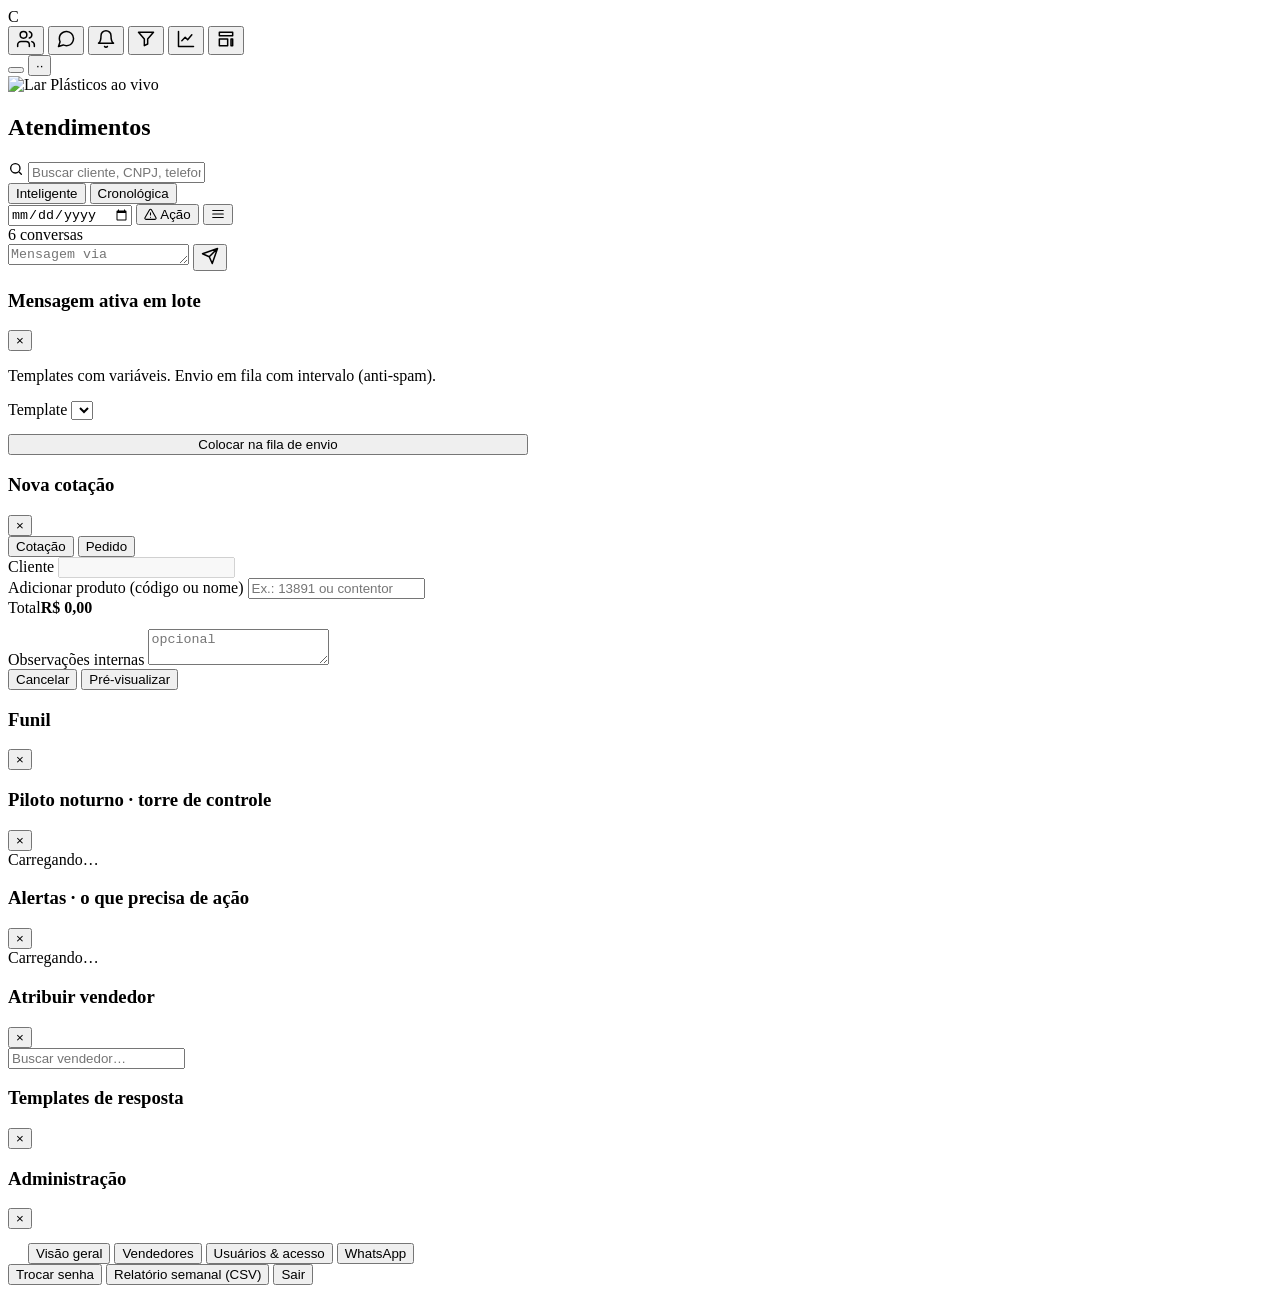
==== commit 894bafec: "fix(carteira): incluir index.html com aba e modal de campanha Co-authored-by: Cursor <cursoragent@cu" ====
--- a/static/index.html
+++ b/static/index.html
@@ -19,6 +19,7 @@
   <!-- rail -->
   <nav class="rail">
     <div class="logo">C</div>
+    <button class="rail-btn" id="rail-portfolio" title="Minha carteira" aria-label="Carteira de clientes"><svg width="20" height="20" viewBox="0 0 24 24" fill="none" stroke="currentColor" stroke-width="1.8" stroke-linecap="round" stroke-linejoin="round"><path d="M16 21v-2a4 4 0 0 0-4-4H6a4 4 0 0 0-4 4v2"/><circle cx="9" cy="7" r="4"/><path d="M22 21v-2a4 4 0 0 0-3-3.87M16 3.13a4 4 0 0 1 0 7.75"/></svg></button>
     <button class="rail-btn on" id="rail-inbox" title="Conversas" aria-label="Conversas"><svg width="20" height="20" viewBox="0 0 24 24" fill="none" stroke="currentColor" stroke-width="1.8" stroke-linecap="round" stroke-linejoin="round"><path d="M21 11.5a8.38 8.38 0 0 1-.9 3.8 8.5 8.5 0 0 1-7.6 4.7 8.38 8.38 0 0 1-3.8-.9L3 21l1.9-5.7a8.38 8.38 0 0 1-.9-3.8 8.5 8.5 0 0 1 4.7-7.6 8.38 8.38 0 0 1 3.8-.9h.5a8.48 8.48 0 0 1 8 8v.5z"/></svg></button>
     <button class="rail-btn" id="rail-alerts" title="Alertas" aria-label="Alertas"><svg width="20" height="20" viewBox="0 0 24 24" fill="none" stroke="currentColor" stroke-width="1.8" stroke-linecap="round" stroke-linejoin="round"><path d="M18 8A6 6 0 0 0 6 8c0 7-3 9-3 9h18s-3-2-3-9M13.7 21a2 2 0 0 1-3.4 0"/></svg><span class="rail-badge" id="alerts-badge" style="display:none">0</span></button>
     <button class="rail-btn" title="Funil" aria-label="Funil"><svg width="20" height="20" viewBox="0 0 24 24" fill="none" stroke="currentColor" stroke-width="1.8" stroke-linecap="round" stroke-linejoin="round"><path d="M3 4h18l-7 8v6l-4 2v-8L3 4z"/></svg></button>
@@ -86,6 +87,59 @@
   <!-- client 360 -->
   <aside class="panel" id="panel"></aside>
 
+  <section class="portfolio-pane" id="portfolio-pane" hidden>
+    <div class="pf-head">
+      <div>
+        <h1>Minha carteira</h1>
+        <p class="pf-sub" id="pf-sync-label">Sincronize seus clientes do CRM</p>
+      </div>
+      <div class="pf-head-actions">
+        <button type="button" class="btn ghost" id="pf-sync-btn">Atualizar carteira</button>
+        <button type="button" class="btn primary" id="pf-campaign-btn" disabled>Enviar mensagens</button>
+      </div>
+    </div>
+    <div class="pf-dash" id="pf-dash"></div>
+    <div class="pf-toolbar">
+      <input type="search" id="pf-q" placeholder="Buscar nome, CNPJ, telefone…" aria-label="Buscar na carteira">
+      <select id="pf-filter" aria-label="Filtro">
+        <option value="has_phone">Todos com telefone</option>
+        <option value="">Todos</option>
+        <option value="no_purchase_7">Sem comprar 7+ dias</option>
+        <option value="no_purchase_15">Sem comprar 15+ dias</option>
+        <option value="no_purchase_30">Sem comprar 30+ dias</option>
+        <option value="no_purchase_60">Sem comprar 60+ dias</option>
+        <option value="open_quote">Orçamento aberto</option>
+        <option value="inactive_60">Inativos 60+ dias</option>
+      </select>
+    </div>
+    <div class="pf-meta"><span id="pf-count">—</span></div>
+    <div class="pf-table-wrap">
+      <table class="pf-table" id="pf-table">
+        <thead><tr>
+          <th>Cliente</th><th>Telefone</th><th>Sem comprar</th><th>Orçamentos</th><th>Tags</th><th></th>
+        </tr></thead>
+        <tbody id="pf-tbody"></tbody>
+      </table>
+    </div>
+    <button type="button" class="list-more" id="pf-more" style="display:none">Carregar mais</button>
+  </section>
+
+</div>
+
+<div class="overlay" id="pf-campaign-overlay">
+  <div class="modal" style="width:min(520px,100%)">
+    <div class="modal-head">
+      <h3>Mensagem ativa em lote</h3>
+      <button class="x" id="pf-campaign-close" aria-label="Fechar">×</button>
+    </div>
+    <div class="modal-body" id="pf-campaign-body">
+      <p class="pf-sub">Templates com variáveis. Envio em fila com intervalo (anti-spam).</p>
+      <label class="pf-lbl">Template</label>
+      <select id="pf-template"></select>
+      <div id="pf-preview" class="pf-preview"></div>
+      <button type="button" class="btn primary" id="pf-campaign-go" style="width:100%;margin-top:14px">Colocar na fila de envio</button>
+    </div>
+  </div>
 </div>
 
 <!-- modal: novo pedido / cotação -->
